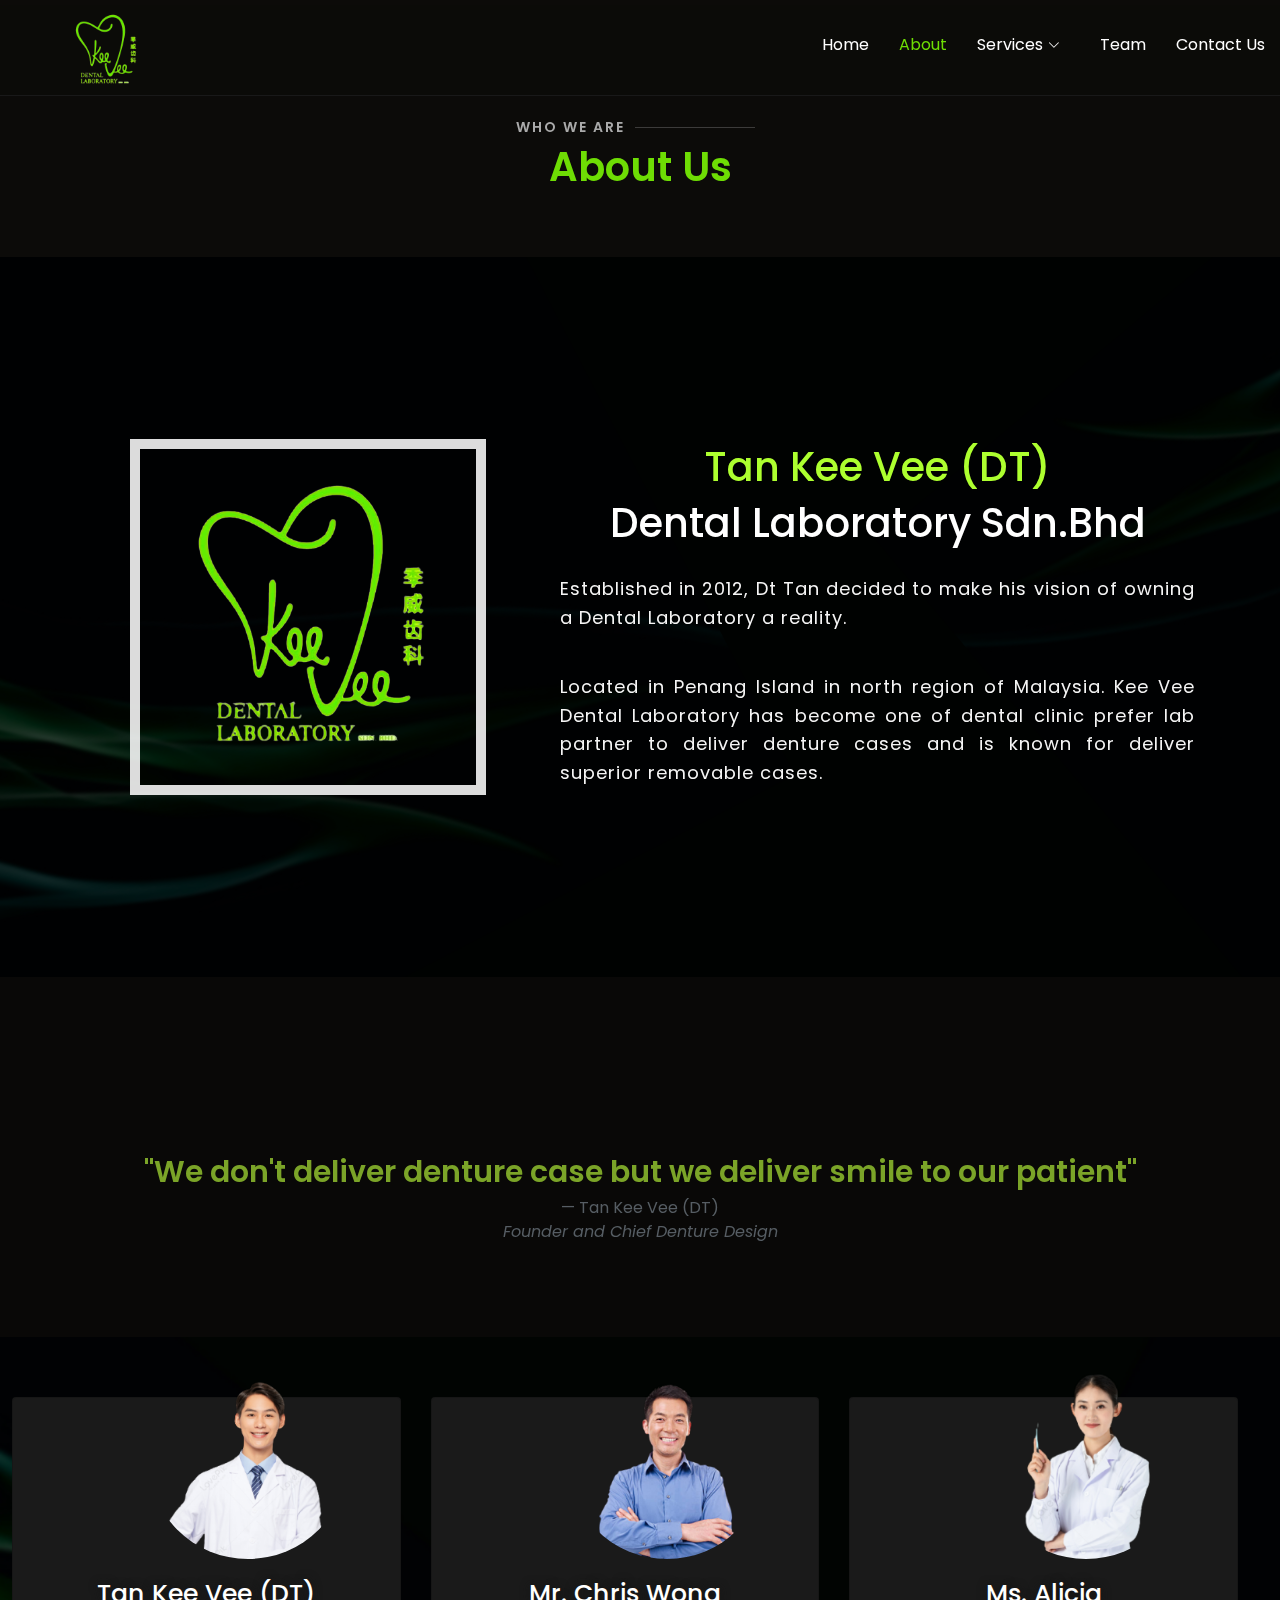
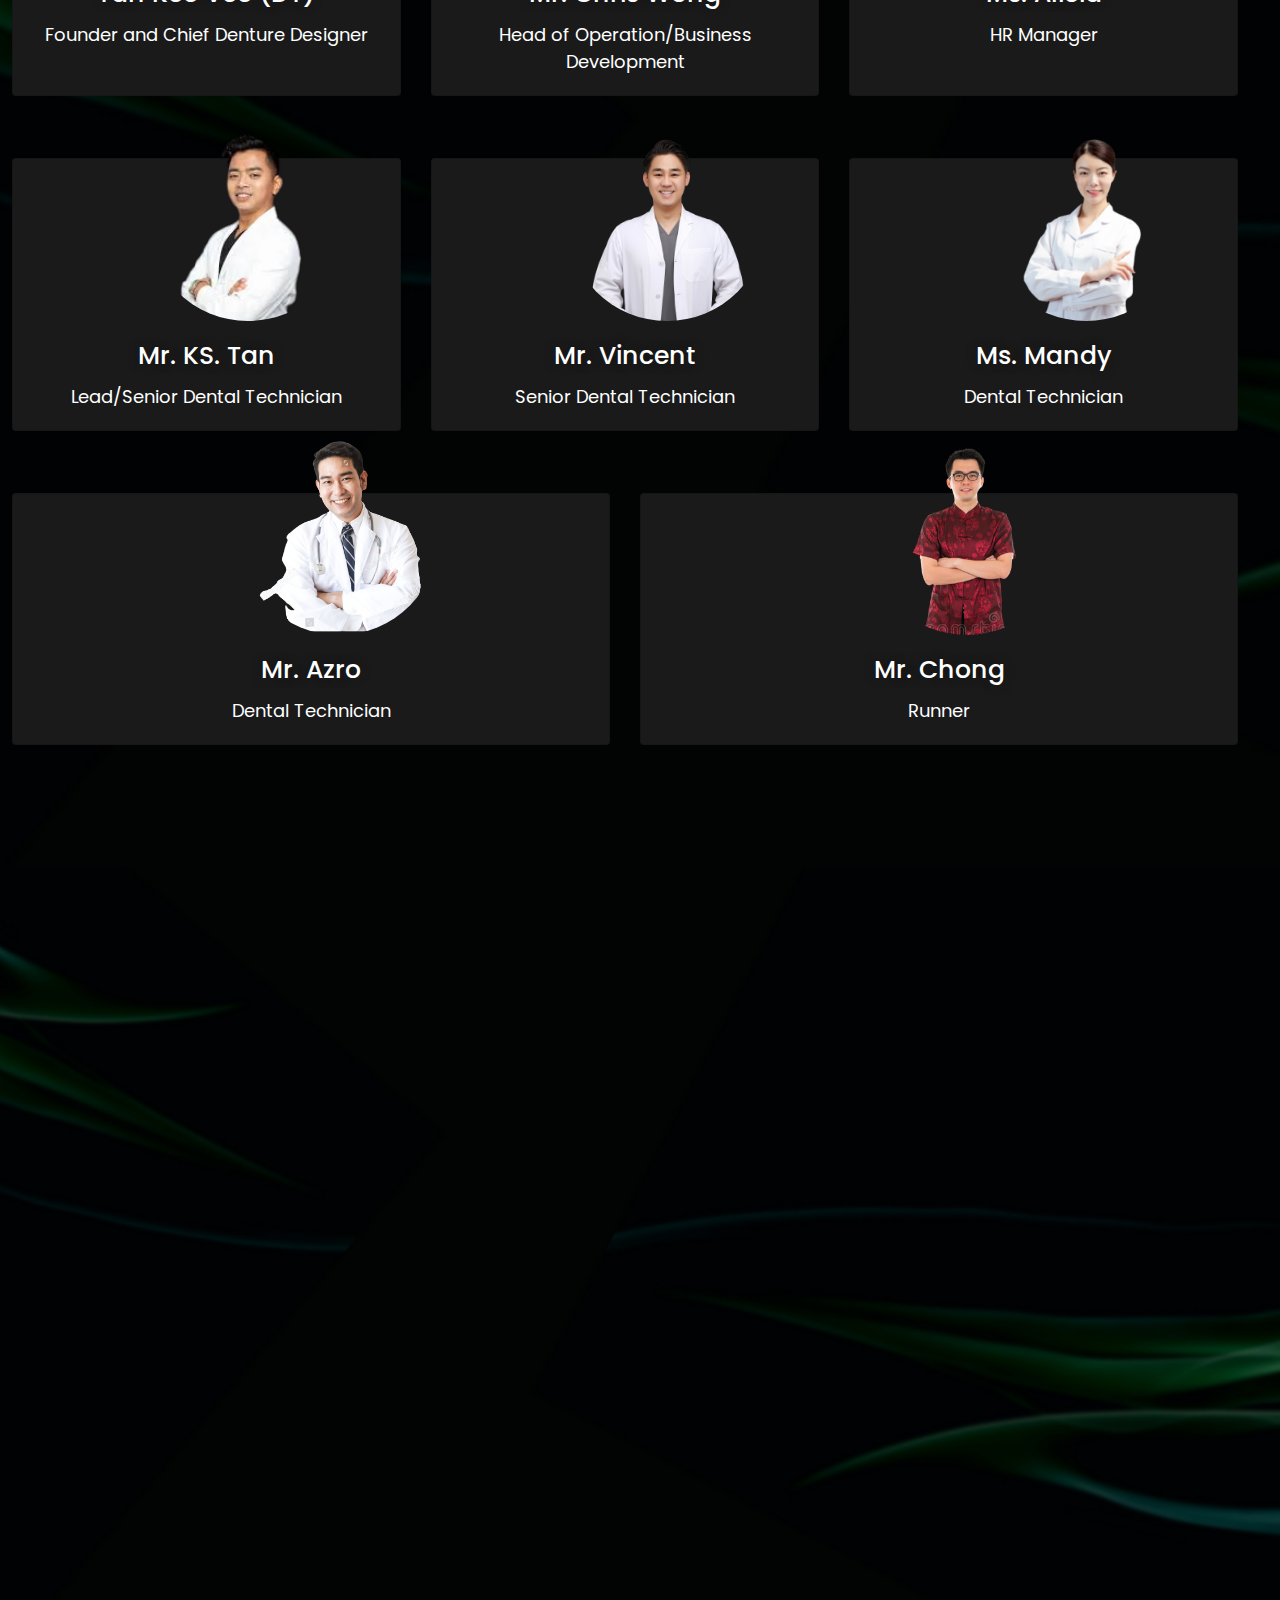
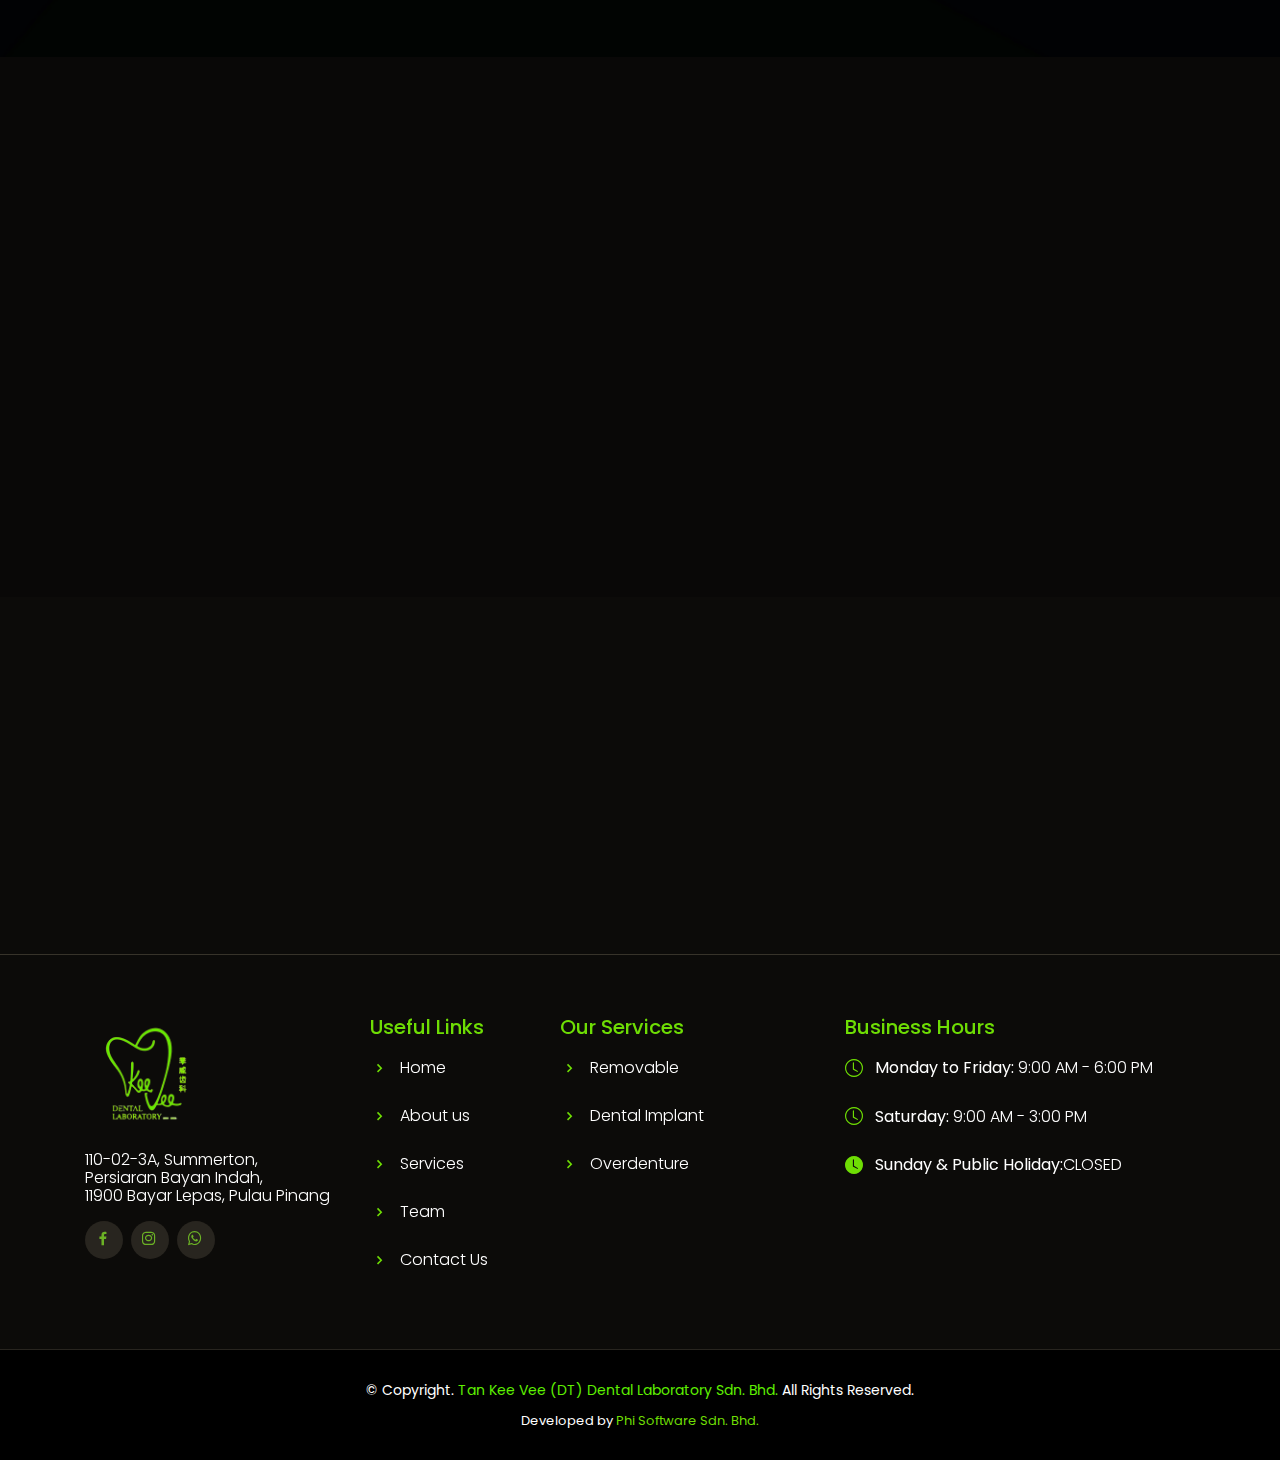
==== about.html @ f81d3f38 "update progress" ====
<!DOCTYPE html>
<html lang="en">

<head>
  <meta charset="utf-8">
  <meta content="width=device-width, initial-scale=1.0" name="viewport">

  <title>Kee Vee Dental Laboratory Sdn. Bhd</title>
  <meta content="" name="description">
  <meta content="" name="keywords">


  <!-- Favicons -->
  <link href="assets/img/logo_KV.png" rel="icon">

  <!-- Google Fonts -->
  <link href="https://fonts.googleapis.com/css2?family=Lato&family=Poppins:wght@300;400;500;700&display=swap" rel="stylesheet"> 
  <!-- Vendor CSS Files -->
  <link href="assets/vendor/animate.css/animate.min.css" rel="stylesheet">
  <link href="assets/vendor/aos/aos.css" rel="stylesheet">
  <link href="assets/vendor/bootstrap/css/bootstrap.min.css" rel="stylesheet">
  <link href="assets/vendor/bootstrap-icons/bootstrap-icons.css" rel="stylesheet">
  <link href="assets/vendor/boxicons/css/boxicons.min.css" rel="stylesheet">
  <link href="assets/vendor/glightbox/css/glightbox.min.css" rel="stylesheet">
  <link href="assets/vendor/swiper/swiper-bundle.min.css" rel="stylesheet">


  <link rel="stylesheet" href="https://cdn.jsdelivr.net/npm/bootstrap@4.6.2/dist/css/bootstrap.min.css">
  <script src="https://cdn.jsdelivr.net/npm/jquery@3.6.3/dist/jquery.slim.min.js"></script>
  <script src="https://cdn.jsdelivr.net/npm/popper.js@1.16.1/dist/umd/popper.min.js"></script>
  <script src="https://cdn.jsdelivr.net/npm/bootstrap@4.6.2/dist/js/bootstrap.bundle.min.js"></script>

    <!-- Template Main CSS File -->
    <link href="assets/css/style.css" rel="stylesheet">

</head>


<body>
<!-- ======= Header ======= -->
<header id="header" class="fixed-top d-flex align-items-cente">
    <div> 
      <a href="index.html" class="logo me-lg-0"><img src="assets/img/logo_KV.png" alt="" ></a>
    </div>

    <div class="container-fluid container-xl d-flex align-items-center justify-content-lg-between">

      <!-- <h1 class="logo me-auto me-lg-0"><a href="index.html">Kee Vee Dental Sdn Bhd</a></h1> -->
      <!-- Uncomment below if you prefer to use an image logo -->
      <!-- <a href="index.html" class="logo me-auto me-lg-0"><img src="assets/img/logo_KV.png" alt="" ></a> -->
      <a href="index.html" class="logo me-auto me-lg-0"></a>
      <nav id="navbar" class="navbar order-last order-lg-0">
        <ul>
          <li><a class="nav-link scrollto " href="index.html">Home</a></li>
          <li><a class="nav-link scrollto active" href="about.html">About</a></li>
          <li class="dropdown"><a href="service.html"><span>Services</span> <i class="bi bi-chevron-down"></i></a>
            <ul>
              <li class="dropdown"><a href="removable.html"><span>Removable</span> <i class="bi bi-chevron-right"></i></a>
                <ul>
                  <li><a href="removable.html">Acrylic Denture</a></li>
                  <li><a href="removable.html">Flexible Denture</a></li>
                  <li><a href="removable.html">Nightguard </a></li>
                  <li><a href="removable.html">Essix Retainer </a></li>
                  <li><a href="removable.html">Hawley Retainer </a></li>
                </ul>
              </li>
              <li><a href="overdenture.html">Overdenture</a></li> 
            </ul>
          <li><a class="nav-link scrollto" href="team.html">Team</a></li>
          <li><a class="nav-link scrollto" href="contact.html">Contact Us</a></li>
        </ul>
        <i class="bi bi-list mobile-nav-toggle"></i>
      </nav><!-- .navbar -->
    </div>
  </header><!-- End Header -->

<section id="team" class="inner-team">
  <div class="container-fluid" data-aos="fade-up">
      <div class="section-title">
        <h2>Who We Are</h2>
        <p>About Us</p>
      </div>
  </div>
</section>


<!-- <section id=title-page class="d-flex align-items-center">
  <div class="container" data-aos="fade-up">

    <div class="section-title1">
      <h2>Who We Are</h2>
      <p>About Us</p>
    </div>
  </div>
</section> -->


  <!-- ======= Hero Section  =======  -->
<section id="hero1" class="d-flex align-items-center">
  <div class="container position-relative text-center text-lg-start" data-aos="zoom-in" data-aos-delay="100">
    <div class="row">

      <div class="col-lg-7 order-1 order-lg-2" data-aos="zoom-in" data-aos-delay="100">
        <h1><span>Tan Kee Vee (DT) </span><br>
          Dental Laboratory Sdn.Bhd </h1>
        <br>
        <p>
          Established in 2012, Dt Tan decided to make his vision of owning a Dental Laboratory a reality.</p><br>
        <p>
          Located in Penang Island in north region of Malaysia. Kee Vee Dental Laboratory has become one of dental clinic prefer lab partner to deliver denture cases and is known for deliver superior removable cases. 
        </p>
      </div>
      <div class="col-lg-5 pt-4 pt-lg-0 order-2 order-lg-1 content">
        <div class="about-img1">
          <img src="assets/img/logo_KV.png" alt="">
        </div>
      </div>
    </div>
  </div>
</section><!-- End Hero -->

<section id="quotes" class="quotes">
  <div class="container">
    <blockquote class="blockquote text-center text-success">
      <p>"We don't deliver denture case but
        we deliver smile to our patient"</p>
      <footer class="blockquote-footer">Tan Kee Vee (DT) <br> <cite title="The Greek Way">Founder and Chief Denture Design</cite></footer>
    </blockquote>
</div>
</section>

<section id="team-n" class="team-n">
  <div class="container-fluid"> 
  <div class="row">
    <div class="card-deck">
      <div class="card">
        <img class="card-img-top" src="assets/img/d1.png">
        <div class="card-body">
          <h5 class="card-title">Tan Kee Vee (DT) </h5>
          <p class="card-text">
            Founder and Chief Denture Designer
          </p>
          <!-- <p class="card-text"><small class="text-muted">Last updated 3 mins ago</small></p> -->
        </div>
      </div>
      <div class="card">
        <img class="card-img-top" src="assets/img/b1.png">
        <div class="card-body">
          <h5 class="card-title">Mr. Chris Wong</h5>
          <p class="card-text">Head of Operation/Business Development</p>
          <!-- <p class="card-text"><small class="text-muted">Last updated 3 mins ago</small></p> -->
        </div>
      </div>
      <div class="card">
        <img class="card-img-top" src="assets/img/d2.png">
        <div class="card-body">
          <h5 class="card-title">Ms. Alicia </h5>
          <p class="card-text">HR Manager</p>
          <!-- <p class="card-text"><small class="text-muted">Last updated 3 mins ago</small></p> -->
        </div>
      </div>
      
    </div>
  </div>

  <div class="row">
    <div class="card-deck">
      <div class="card">
        <img class="card-img-top" src="assets/img/d4.png">
        <div class="card-body">
          <h5 class="card-title">Mr. KS. Tan  </h5>
          <p class="card-text">
            Lead/Senior Dental Technician
          </p>
          <!-- <p class="card-text"><small class="text-muted">Last updated 3 mins ago</small></p> -->
        </div>
      </div>
      <div class="card">
        <img class="card-img-top" src="assets/img/d5.png">
        <div class="card-body">
          <h5 class="card-title">Mr. Vincent</h5>
          <p class="card-text">Senior Dental Technician </p>
          <!-- <p class="card-text"><small class="text-muted">Last updated 3 mins ago</small></p> -->
        </div>
      </div>
      <div class="card">
        <img class="card-img-top" src="assets/img/d3.png">
        <div class="card-body">
          <h5 class="card-title">Ms. Mandy </h5>
          <p class="card-text">Dental Technician</p>
          <!-- <p class="card-text"><small class="text-muted">Last updated 3 mins ago</small></p> -->
        </div>
      </div>
      
    </div>
  </div>

  <div class="row">
    <div class="card-deck">
      <div class="card">
        <img class="card-img-top1" src="assets/img/d6.png">
        <div class="card-body">
          <h5 class="card-title">Mr. Azro </h5>
          <p class="card-text">
            Dental Technician
          </p>
          <!-- <p class="card-text"><small class="text-muted">Last updated 3 mins ago</small></p> -->
        </div>
      </div>
      <div class="card">
        <img class="card-img-top1" src="assets/img/r1.png">
        <div class="card-body">
          <h5 class="card-title">Mr. Chong</h5>
          <p class="card-text">Runner </p>
          <!-- <p class="card-text"><small class="text-muted">Last updated 3 mins ago</small></p> -->
        </div>
      </div>
    </div>
  </div>

  </div>
  </section>

  <!-- ======= Gallery Section ======= -->
 <section id="gallery" class="gallery">

  <div class="container" data-aos="fade-up">
    <div class="section-title-gallery">
      <p>Photos of our products</p>
    </div>
  </div>

  <div class="container-fluid" data-aos="fade-up" data-aos-delay="100">
    <div class="row g-0">

      <div class="col-lg-3 col-md-4">
        <div class="gallery-item">
          <a href="assets/img/wetransfer_removable_2023-03-01_0400/Removable/Acrylic Denture/IMG_3625.JPG" class="gallery-lightbox" data-gall="gallery-item">
            <img src="assets/img/wetransfer_removable_2023-03-01_0400/Removable/Acrylic Denture/IMG_3625.JPG" alt="" class="img-fluid">
          </a>
        </div>
      </div>

      <div class="col-lg-3 col-md-4">
        <div class="gallery-item">
          <a href="assets/img/wetransfer_removable_2023-03-01_0400/Removable/Essix Retainer/IMG_3618.JPG" class="gallery-lightbox" data-gall="gallery-item">
            <img src="assets/img/wetransfer_removable_2023-03-01_0400/Removable/Essix Retainer/IMG_3618.JPG" alt="" class="img-fluid">
          </a>
        </div>
      </div>

      <div class="col-lg-3 col-md-4">
        <div class="gallery-item">
          <a href="assets/img/wetransfer_removable_2023-03-01_0400/Removable/Flexi Denture/IMG_3617.JPG" class="gallery-lightbox" data-gall="gallery-item">
            <img src="assets/img/wetransfer_removable_2023-03-01_0400/Removable/Flexi Denture/IMG_3617.JPG" alt="" class="img-fluid">
          </a>
        </div>
      </div>

      <div class="col-lg-3 col-md-4">
        <div class="gallery-item">
          <a href="assets/img/wetransfer_removable_2023-03-01_0400/Removable/Hawley Retainer/IMG_3615.JPG" class="gallery-lightbox" data-gall="gallery-item">
            <img src="assets/img/wetransfer_removable_2023-03-01_0400/Removable/Hawley Retainer/IMG_3615.JPG" alt="" class="img-fluid">
          </a>
        </div>
      </div>
    </div>

    <br>
    <div class="row g-0">

      <div class="col-lg-3 col-md-4">
        <div class="gallery-item">
          <a href="assets/img/wetransfer_removable_2023-03-01_0400/Removable/Hawley Retainer/IMG_3616.JPG" class=" gallery-lightbox" data-gall="gallery-item">
            <img src="assets/img/wetransfer_removable_2023-03-01_0400/Removable/Hawley Retainer/IMG_3616.JPG" alt="" class="img-fluid">
          </a>
        </div>
      </div>

      <div class="col-lg-3 col-md-4">
        <div class="gallery-item">
          <a href="assets/img/wetransfer_removable_2023-03-01_0400/Removable/Hawley Retainer/IMG_3620.JPG" class="gallery-lightbox" data-gall="gallery-item">
            <img src="assets/img/wetransfer_removable_2023-03-01_0400/Removable/Hawley Retainer/IMG_3620.JPG" alt="" class="img-fluid">
          </a>
        </div>
      </div>

      <div class="col-lg-3 col-md-4">
        <div class="gallery-item">
          <a href="assets/img/wetransfer_removable_2023-03-01_0400/Removable/Hawley Retainer/IMG_3671.JPG"  class="gallery-lightbox" data-gall="gallery-item">
            <img src="assets/img/wetransfer_removable_2023-03-01_0400/Removable/Hawley Retainer/IMG_3671.JPG" alt="" class="img-fluid">
          </a>
        </div>
      </div>

      <div class="col-lg-3 col-md-4">
        <div class="gallery-item">
          <a href="assets/img/wetransfer_removable_2023-03-01_0400/Removable/Night Guard/IMG_7254.JPG" class="gallery-lightbox" data-gall="gallery-item">
            <img src="assets/img/wetransfer_removable_2023-03-01_0400/Removable/Night Guard/IMG_7254.JPG" alt="" class="img-fluid">
          </a>
        </div>
      </div>

    </div>

  </div>
</section>


<section id="abt-facebook" class="abt-facebook">
  <div class="container" data-aos="fade-up">
    <div class="row">
      <div class="col-sm-7">
        <h2> Our Facebook Page</h2>
      </div>
      <div class="col-sm-5">
        <div class="fb-page" data-href="https://web.facebook.com/keeveedentallabpremium/?_rdc=1&amp;_rdr" data-tabs="timeline" data-width="" data-height="" data-small-header="false" data-adapt-container-width="true" data-hide-cover="false" data-show-facepile="true"><blockquote cite="https://web.facebook.com/keeveedentallabpremium/?_rdc=1&amp;_rdr" class="fb-xfbml-parse-ignore"><a href="https://web.facebook.com/keeveedentallabpremium/?_rdc=1&amp;_rdr">Kee Vee Dental Laboratory Sdn.Bhd-Premium</a></blockquote></div>
      </div>
    </div>
</section>

 


<div data-aos="fade-up">
  <iframe style="border:0; width: 100%; height: 350px;" src="https://www.google.com/maps/embed?pb=!1m18!1m12!1m3!1d3972.5062870769893!2d100.30685061476497!3d5.33939769612685!2m3!1f0!2f0!3f0!3m2!1i1024!2i768!4f13.1!3m3!1m2!1s0x304ac178b0024d85%3A0x6d9b237ad61c3eb1!2sKee%20Vee%20Dental%20Laboratory%20Sdn%20Bhd!5e0!3m2!1sen!2smy!4v1677567530964!5m2!1sen!2smy"  frameborder="0" allowfullscreen></iframe>
</div>

<!-- ======= Footer ======= -->
<footer id="footer">
  <div class="footer-top">
    <div class="container">
      <div class="row">

        <div class="col-lg-3 col-md-6">
          <div class="footer-info">
            <img src="assets/img/logo_KV.png" alt="" style="width: 120px; height: 120px; margin-bottom:1rem; ">
            <p>110-02-3A, Summerton, <br>
              Persiaran Bayan Indah, <br>
              11900 Bayar Lepas, Pulau Pinang
            </p>
          </p>
            <div class="social-links mt-3">
              <a href="https://www.facebook.com/keeveedentallabpremium/" class="facebook"><i class="bx bxl-facebook"></i></a>
              <a href="https://instagram.com/keeveedentallab?igshid=NzAzN2Q1NTE=" class="instagram"><i class="bx bxl-instagram"></i></a>
              <a href="https://wa.me/60128586677?text=Hello!%20This%20is%20Kee%20Vee%20Dental%20Laboratory%20Sdn.%20Bhd." class="whatsapp"><i class="bx bxl-whatsapp"></i></a>
            </div>
          </div>
        </div>

        <div class="col-lg-2 col-md-6 footer-links">
          <h4>Useful Links</h4>
          <ul>
            <li><i class="bx bx-chevron-right"></i> <a href="index.html">Home</a></li>
            <li><i class="bx bx-chevron-right"></i> <a href="about.html">About us</a></li>
            <li><i class="bx bx-chevron-right"></i> <a href="service.html">Services</a></li>
            <li><i class="bx bx-chevron-right"></i> <a href="team.html">Team</a></li>
            <li><i class="bx bx-chevron-right"></i> <a href="contact.html">Contact Us</a></li>
      </ul>
        </div>

        <div class="col-lg-3 col-md-6 footer-links">
          <h4>Our Services</h4>
          <ul>
            <li><i class="bx bx-chevron-right"></i> <a href="#">Removable</a></li>
            <li><i class="bx bx-chevron-right"></i> <a href="dental_implant.html">Dental Implant</a></li>
            <li><i class="bx bx-chevron-right"></i> <a href="overdenture.html">Overdenture</a></li>
          </ul>
        </div>

        <div class="col-lg-4 col-md-6 footer-links">
          <h4>Business Hours</h4>
          <ul>
            <li>
              <i class="bi bi-clock"></i>
              <a><strong>Monday to Friday:</strong> 9:00 AM - 6:00 PM</a>
            </li>
            <li>
              <i class="bi bi-clock"></i>
              <a><strong>Saturday:</strong> 9:00 AM - 3:00 PM</a>
            </li>
            <li>
              <i class="bi bi-clock-fill"></i>
              <a><strong>Sunday &amp; Public Holiday:</strong>CLOSED</a>
            </li>
          </ul>
                  </div>

      </div>
    </div>
  </div>

  <div class="container">
    <div class="copyright">
      &copy; Copyright. <span class="primary-color">Tan Kee Vee (DT) Dental Laboratory Sdn. Bhd.</span> All Rights Reserved.
    </div>
    <div class="credits">
      Developed by <a href="https://phisoft.my/">Phi Software Sdn. Bhd.</a>
    </div>
  </div>
</footer>
<!-- End Footer -->

  <div id="preloader"></div>
  <a href="#" class="back-to-top d-flex align-items-center justify-content-center"><i class="bi bi-arrow-up-short"></i></a>






  <script async defer crossorigin="anonymous" src="https://connect.facebook.net/en_GB/sdk.js#xfbml=1&version=v16.0" nonce="qhIpkTTN"></script>
  <!-- Vendor JS Files -->
  <script src="assets/vendor/aos/aos.js"></script>
  <script src="assets/vendor/bootstrap/js/bootstrap.bundle.min.js"></script>
  <script src="assets/vendor/glightbox/js/glightbox.min.js"></script>
  <script src="assets/vendor/isotope-layout/isotope.pkgd.min.js"></script>
  <script src="assets/vendor/swiper/swiper-bundle.min.js"></script>
  <script src="assets/vendor/php-email-form/validate.js"></script>


  <!-- Template Main JS File -->
  <script src="assets/js/main.js"></script>

</body>

</html>
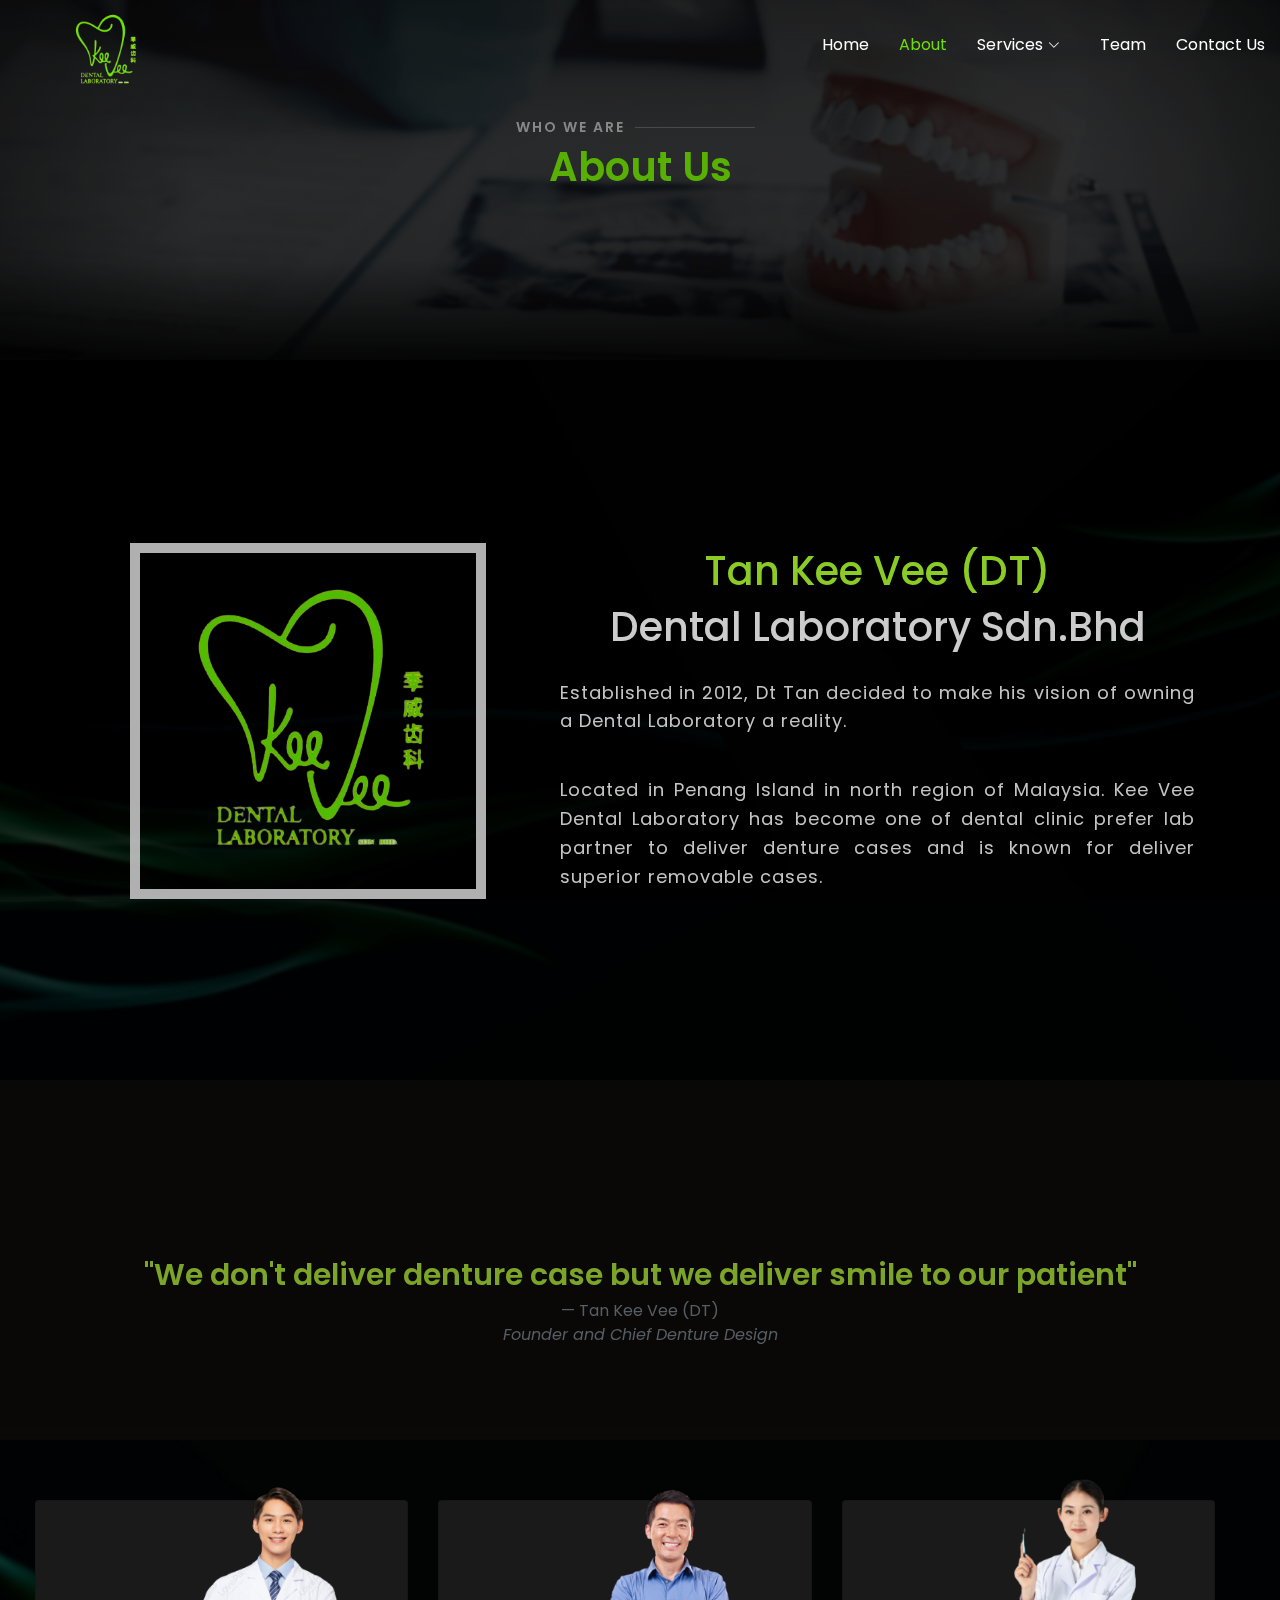
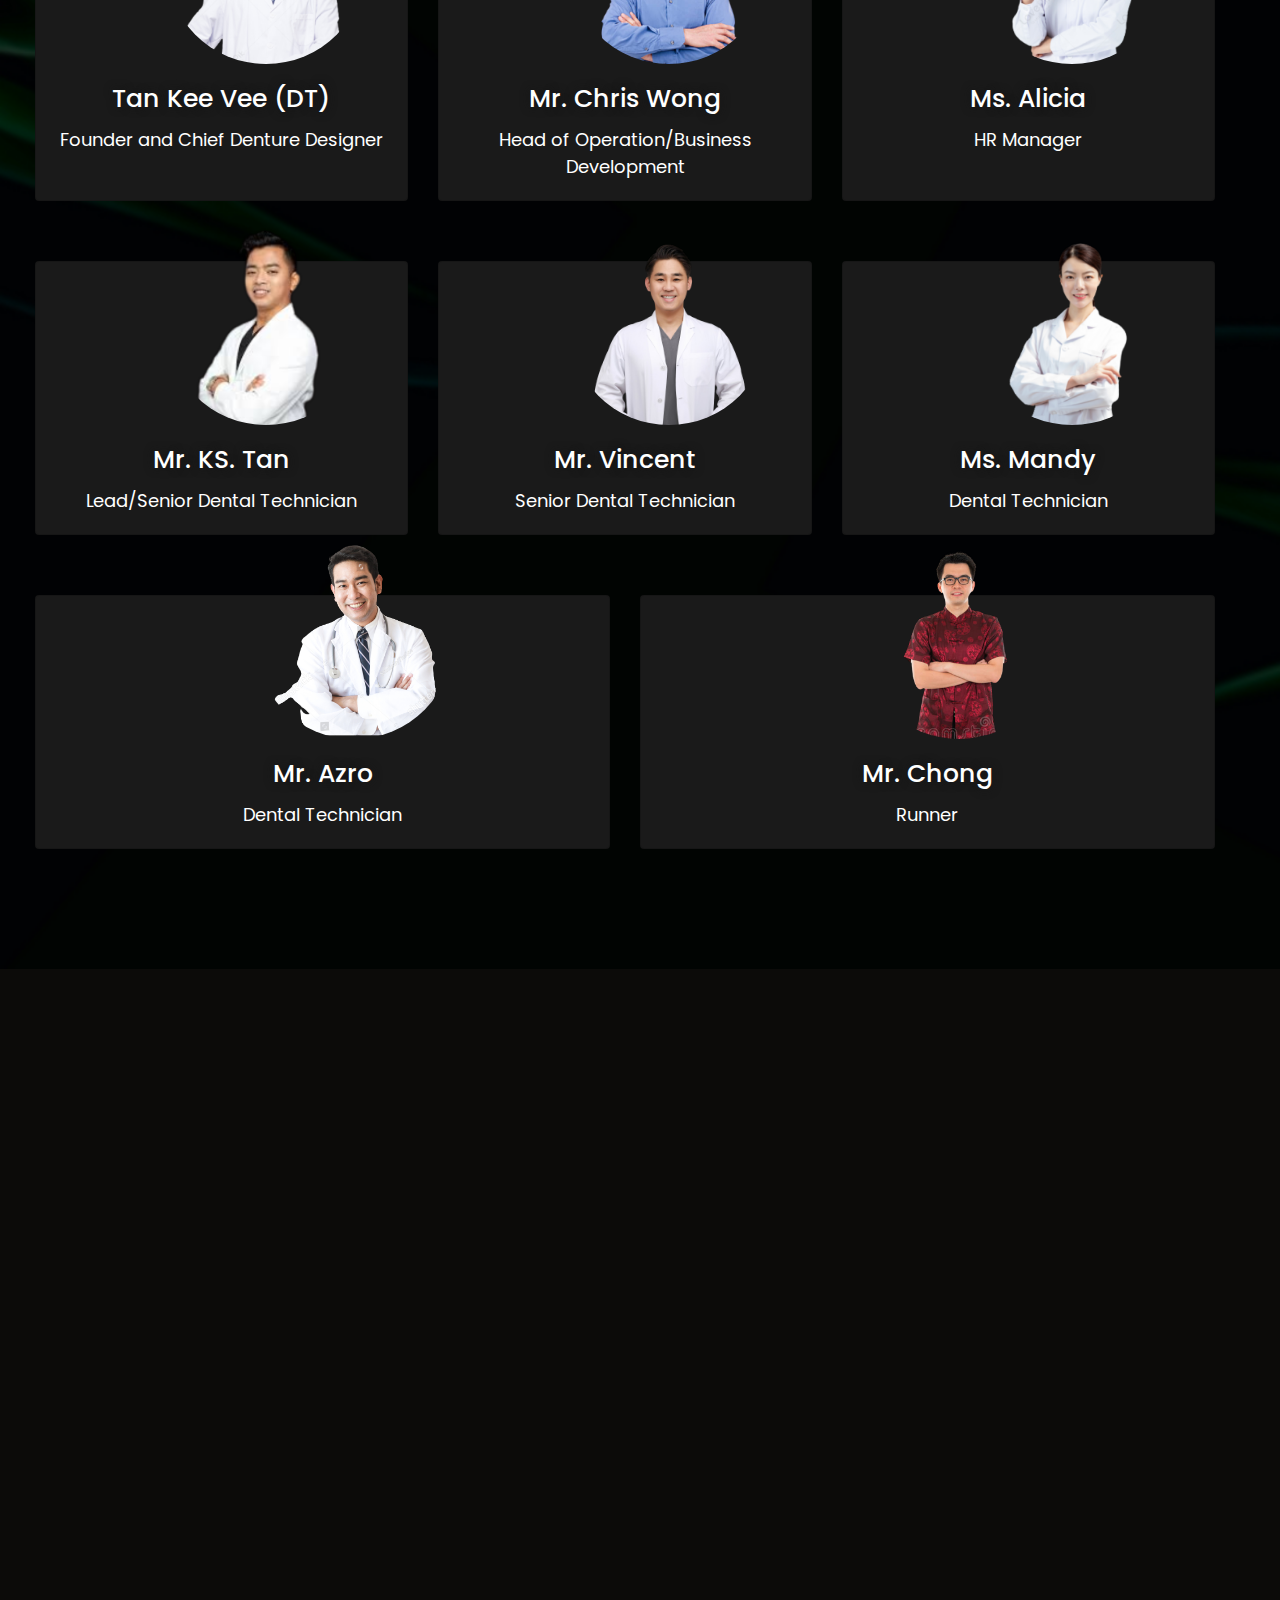
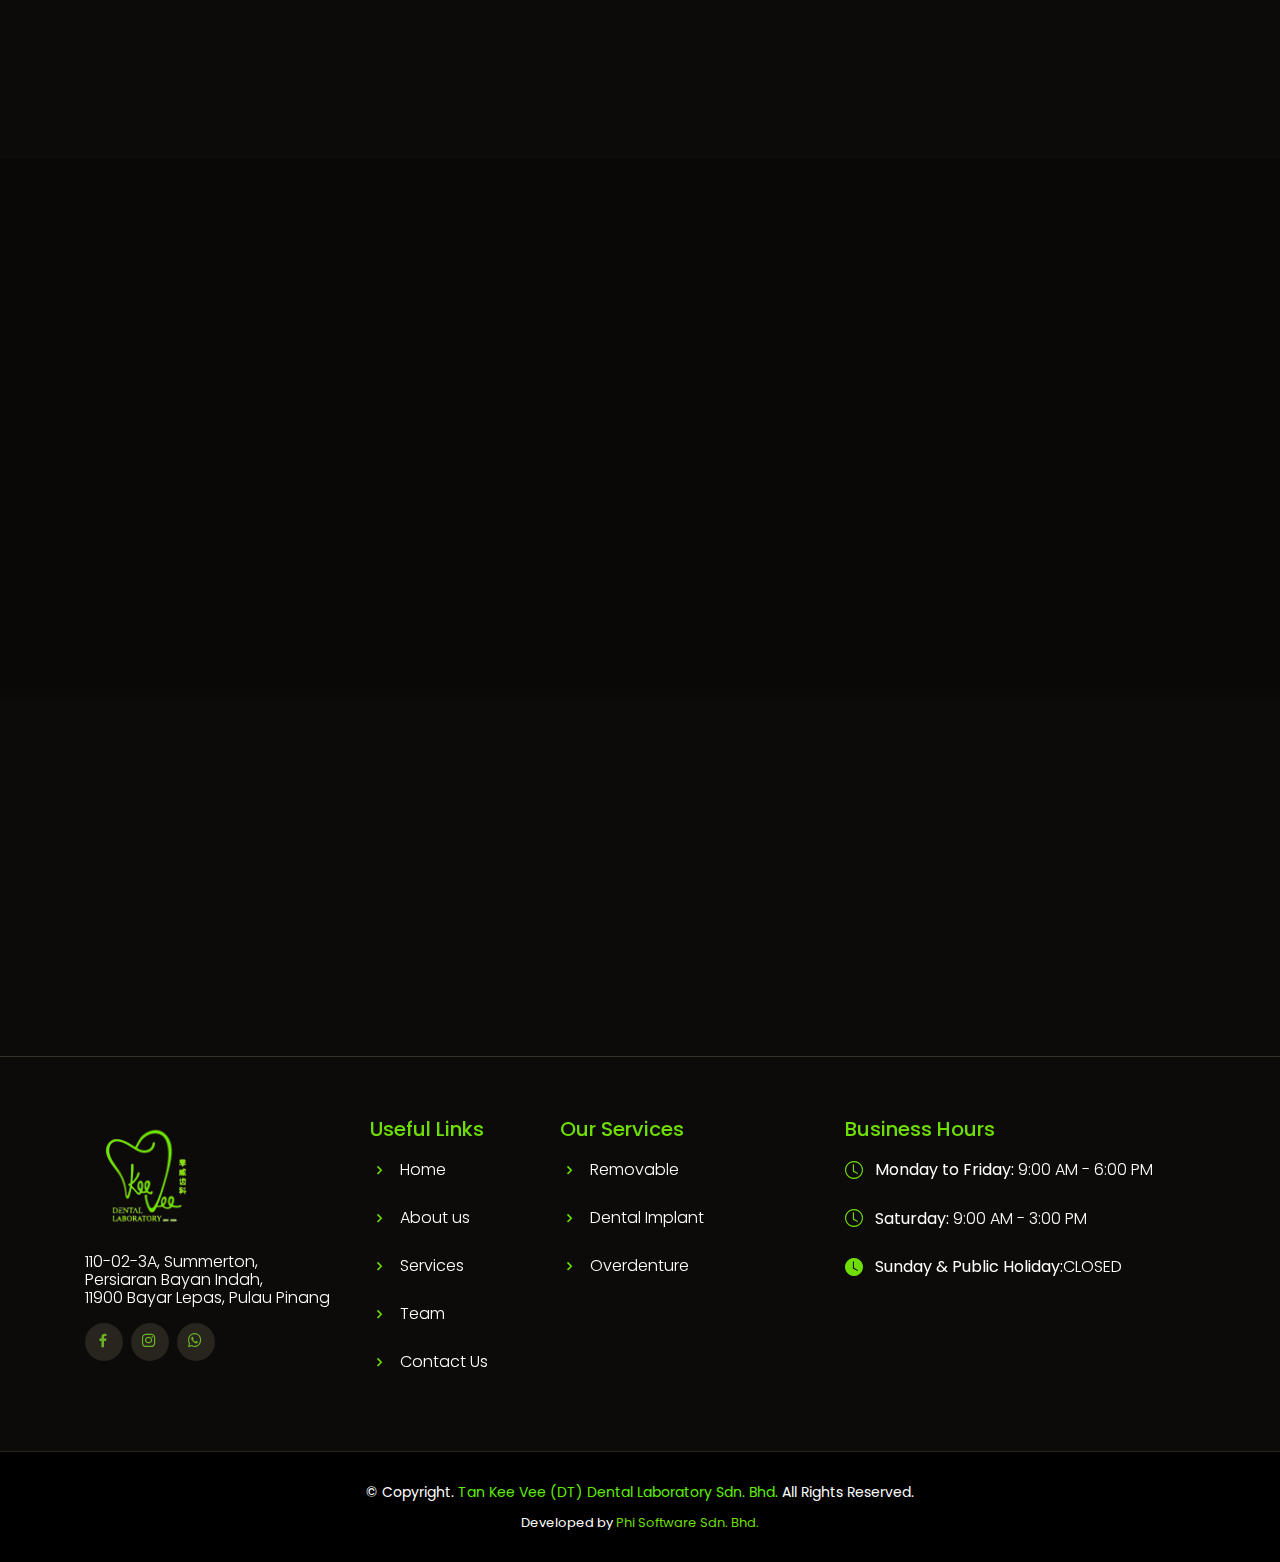
==== commit f5323143: "update mobile-view-pages" ====
--- a/about.html
+++ b/about.html
@@ -74,7 +74,7 @@
     </div>
   </header><!-- End Header -->
 
-<section id="team" class="inner-team">
+<section id="team" class="team">
   <div class="container-fluid" data-aos="fade-up">
       <div class="section-title">
         <h2>Who We Are</h2>
@@ -130,7 +130,7 @@
 </section>
 
 <section id="team-n" class="team-n">
-  <div class="container-fluid"> 
+  <div class="container-fluid cf"> 
   <div class="row">
     <div class="card-deck">
       <div class="card">
--- a/assets/css/style.css
+++ b/assets/css/style.css
@@ -99,12 +99,130 @@
 }
 
 
+/* ==================================
+          BACKGROUND-IMG
+=================================== */
+
 .team {
-  background: linear-gradient(rgba(0, 0, 0, 0.5), rgba(0, 0, 0, 0.5)), url("../img/green1-bg.png") no-repeat top center;
+  background-image: linear-gradient(to top, rgba(0, 0, 0, 0.7), transparent), 
+  linear-gradient(to bottom, rgba(0, 0, 0, 0.7), transparent),
+  url("../img/background.png");
+  background-position: center center;
   background-size: cover;
   height: 40vh;
-
-}
+  position: relative;
+}
+
+.team::after {
+  content: "";
+  position: absolute;
+  bottom: 0;
+  left: 0;
+  right: 0;
+  height: 100px; 
+  background: linear-gradient(to bottom, rgba(0, 0, 0, 0) 0%, rgba(0, 0, 0, 0.8) 100%);
+}
+
+.bg{
+  background-image: linear-gradient(to top, rgba(0, 0, 0, 0.7), transparent), 
+  linear-gradient(to bottom, rgba(0, 0, 0, 0.7), transparent),
+  url("../img/bg-team.png");
+  background-position: center center;
+  background-size: cover;
+  height: 40vh;
+  position: relative;
+}
+
+.bg::after {
+  content: "";
+  position: absolute;
+  bottom: 0;
+  left: 0;
+  right: 0;
+  height: 100px; 
+  background: linear-gradient(to bottom, rgba(0, 0, 0, 0) 0%, rgba(0, 0, 0, 0.8) 100%);
+}
+
+.service-{
+  background-image: linear-gradient(to top, rgba(0, 0, 0, 0.7), transparent), 
+  linear-gradient(to bottom, rgba(0, 0, 0, 0.5), transparent),
+  url("../img/service-bg.png");
+  background-position: center center;
+  background-size: cover;
+  height: 40vh;
+  position: relative;
+}
+
+.service-::after {
+  content: "";
+  position: absolute;
+  bottom: 0;
+  left: 0;
+  right: 0;
+  height: 100px; 
+  background: linear-gradient(to bottom, rgba(0, 0, 0, 0) 0%, rgba(0, 0, 0, 0.8) 100%);
+}
+
+.remove{
+  background-image: linear-gradient(to top, rgba(0, 0, 0, 0.7), transparent), 
+  linear-gradient(to bottom, rgba(0, 0, 0, 0.7), transparent),
+  url("../img/removable-bg.png");
+  background-position: center center;
+  background-size: cover;
+  height: 40vh;
+  position: relative;
+}
+
+.remove::after {
+  content: "";
+  position: absolute;
+  bottom: 0;
+  left: 0;
+  right: 0;
+  height: 100px; 
+  background: linear-gradient(to bottom, rgba(0, 0, 0, 0) 0%, rgba(0, 0, 0, 0.8) 100%);
+}
+
+.page{
+  background-image: linear-gradient(to top, rgba(0, 0, 0, 0.7), transparent), 
+  linear-gradient(to bottom, rgba(0, 0, 0, 0.7), transparent),
+  url("../img/od-bg2.png");
+  background-position: center center;
+  background-size: cover;
+  height: 40vh;
+  position: relative;
+}
+
+.page::after {
+  content: "";
+  position: absolute;
+  bottom: 0;
+  left: 0;
+  right: 0;
+  height: 100px; 
+  background: linear-gradient(to bottom, rgba(0, 0, 0, 0) 0%, rgba(0, 0, 0, 0.8) 100%);
+}
+
+.contact-sec{
+  background-image: linear-gradient(to top, rgba(0, 0, 0, 0.7), transparent), 
+  linear-gradient(to bottom, rgba(0, 0, 0, 0.7), transparent),
+  url("../img/contact-us.jpg");
+  background-position: center center;
+  background-size: cover;
+  height: 40vh;
+  position: relative;
+}
+
+.contact-sec::after {
+  content: "";
+  position: absolute;
+  bottom: 0;
+  left: 0;
+  right: 0;
+  height: 100px; 
+  background: linear-gradient(to bottom, rgba(0, 0, 0, 0) 0%, rgba(0, 0, 0, 0.8) 100%);
+}
+
 
 
 
@@ -207,8 +325,8 @@
 background: rgba(12, 11, 9, 0.6);
 --------------------------------------------------------------*/
 #header {
-  background: rgba(12, 11, 9, 0.6);
-  border-bottom: 1px solid rgba(36, 36, 36, 0.6);
+  /* background: rgba(12, 11, 9, 0.6); */
+  /* border-bottom: 1px solid rgba(36, 36, 36, 0.6); */
   transition: all 0.5s;
   z-index: 997;
   top: 5px;
@@ -451,7 +569,7 @@
 }
 
 .carousel-img {
-  background: url("../img/green-bg.png");
+  background: url("../img/background/green-bg.png");
   background-size: cover;
   position: relative;
   padding: 0;
@@ -471,7 +589,7 @@
 }
 
 .carousel-img2 {
-  background: url("../img/gif-bg.gif");
+  background: url("../img/background/gif-bg.gif");
   background-size: cover;
   position: relative;
   padding: 0;
@@ -625,7 +743,7 @@
 * Mobile Navigation 
 */
 .mobile-nav-toggle {
-  color: #fff;
+  color: yellowgreen;
   font-size: 28px;
   cursor: pointer;
   display: none;
@@ -670,7 +788,8 @@
   left: 15px;
   padding: 10px 0;
   border-radius: 6px;
-  background-color: #fff;
+  color: black;
+  background-color: #ffffff;
   overflow-y: auto;
   transition: 0.3s;
 }
@@ -685,7 +804,7 @@
 .navbar-mobile a:hover,
 .navbar-mobile .active,
 .navbar-mobile li:hover>a {
-  color: 5eef01;
+  color: yellowgreen;
 }
 
 .navbar-mobile .getstarted,
@@ -699,9 +818,10 @@
   margin: 10px 20px;
   padding: 10px 0;
   z-index: 99;
-  opacity: 1;
-  visibility: visible;
+  opacity: 5;
+  /* visibility: visible; */
   background: #fff;
+  color: black;
   box-shadow: 0px 0px 30px rgba(127, 137, 161, 0.25);
 }
 
@@ -720,8 +840,13 @@
 .navbar-mobile .dropdown ul a:hover,
 .navbar-mobile .dropdown ul .active:hover,
 .navbar-mobile .dropdown ul li:hover>a {
-  color: 5eef01;
-}
+  color: yellowgreen;
+}
+
+.navbar-mobile .dropdown:hover ul {
+  display: block;
+}
+
 
 .navbar-mobile .dropdown>.dropdown-active {
   display: block;
@@ -733,7 +858,7 @@
 #hero {
   width: 100%;
   height: 100vh;
-  background: url("../img/green-bg.png") top center;
+  background: url("../img/background/green-bg.png") top center;
   background-size: cover;
   position: relative;
   padding: 0;
@@ -797,7 +922,7 @@
 #hero1 {
   width: 100%;
   height: 80vh;
-  background: url("../img/green-bg.png") top center;
+  background: url("../img/background/green-bg.png") top center;
   background-size: cover;
   position: relative;
   padding: 0;
@@ -842,8 +967,9 @@
   }
 
   #hero1 .content .about-img1{
-    padding-left: 50px;
-    padding-right: 30px;
+    /* padding-left: 50px;
+    padding-right: 30px; */
+    margin-left: 16%;
     width:300px;
     height: auto;
   }
@@ -1024,7 +1150,13 @@
   /* padding-bottom: 40px; */
   margin-top: 5%;
   text-align: center;
-  
+}
+  /* adjust padding for small screens */
+@media screen and (max-width: 768px) {
+  .section-title {
+    margin-top: 20%;
+    text-align: center;
+  }
 }
 
 .section-title h2 {
@@ -1158,7 +1290,7 @@
 }
 
 .quotes{
-  background: url("../img/gif-bg.gif");
+  background: url("../img/background/gif-bg.gif");
   background-size: cover;
   position: relative;
   border: 2px;
@@ -1192,6 +1324,17 @@
   font-weight: 600;
 }
 
+@media (max-width: 767px) {
+  .quotes p {
+    font-size: 20px;
+    margin-top: 5%;
+  }
+
+  .blockquote-footer {
+    font-size: 12px;
+    
+  }
+}
 
 
 
@@ -1253,7 +1396,7 @@
 # About
 --------------------------------------------------------------*/
 .about {
-  background: url("../img/green-bg.png");
+  background: url("../img/background/green-bg.png");
   background-size: cover;
   position: relative;
   padding: 80px 0;
@@ -1594,9 +1737,10 @@
 
 #s1 {
   max-height: fit-content;
-  background: url("../img/try.png") top center;
+  background: url("../img/background/green-bg.png") top center;
   background-size: cover;
   position: relative;
+  height: 80vh;
 }
 
 #s1 h1 {
@@ -1611,7 +1755,7 @@
 
 #s1 h4 {
   margin: 0;
-  font-size: 16px;
+  font-size: 18px;
   line-height: 1.6;
   color: #fff;
   font-family: "Poppins", sans-serif;
@@ -1647,7 +1791,7 @@
 
 #s2 {
   max-height: fit-content;
-  background: url("../img/try.png") top center;
+  background: url("../img/background/green1-bg.png") top center;
   background-size: cover;
   position: relative;
 }
@@ -1664,7 +1808,7 @@
 
 #s2 h4 {
   margin: 0;
-  font-size: 16px;
+  font-size: 18px;
   line-height: 1.6;
   color: #fff;
   font-family: "Poppins", sans-serif;
@@ -1699,7 +1843,7 @@
 
 
 .removable{
-  background: url("../img/green-bg.png");
+  background: url("../img/background/green-bg.png");
   background-size: cover;
   position: relative;
   border: 2px;
@@ -1749,8 +1893,30 @@
   padding-right: 10px;
 }
 
+/* adjust padding for small screens */
+@media screen and (max-width: 768px) {
+  .removable .cont {
+    padding-top: 30px;
+    padding-bottom: 30px;
+  }
+}
+
+/* adjust font size and line height for small screens */
+@media screen and (max-width: 576px) {
+  .removable h2 {
+    font-size: 28px;
+    line-height: 1.2;
+  }
+  
+  .removable p {
+    font-size: 16px;
+    line-height: 1.5;
+  }
+}
+
+
 .removable #demo{
-  max-width: 70%; /* set maximum width */
+       max-width: 70%; /* set maximum width */
       max-height: fit-content;
       margin: 0 auto;
 }
@@ -1760,8 +1926,38 @@
   object-fit: cover;
 }
 
+@media (max-width: 767px) {
+  .removable #demo {
+    max-width: 100%; /* set full width for small screens */
+    max-height: 40%; /* remove height restriction */
+  }
+  
+  .removable .carousel-inner img {
+    width: 50%;
+    height: auto; /* allow images to scale with width */
+    object-fit: contain; /* change object-fit to contain */
+  }
+}
+
+  @media (max-width: 1024px) {
+
+    .removable #demo {
+      max-width: 100%; /* set full width for small screens */
+      max-height: 40%; /* remove height restriction */
+    }
+    
+    .removable .carousel-inner img {
+      width: 50%;
+      height: auto; /* allow images to scale with width */
+      object-fit: contain; /* change object-fit to contain */
+    }
+
+  }
+  
+
+
 .removable2{
-  background: url("../img/green1-bg.png");
+  background: url("../img/background/green1-bg.png");
   background-size: cover;
   position: relative;
   border: 2px;
@@ -1810,6 +2006,28 @@
   padding-right: 10px;
 }
 
+/* adjust padding for small screens */
+@media screen and (max-width: 768px) {
+  .removable2 .cont {
+    padding-top: 30px;
+    padding-bottom: 30px;
+  }
+}
+
+/* adjust font size and line height for small screens */
+@media screen and (max-width: 576px) {
+  .removable2 h2 {
+    font-size: 28px;
+    line-height: 1.2;
+  }
+  
+  .removable2 p {
+    font-size: 16px;
+    line-height: 1.5;
+  }
+}
+
+
 .removable2 .row .r1 {
   display: flex;
   flex-wrap: wrap;
@@ -1826,10 +2044,32 @@
   height: 80%;
   border-radius: 5px;
   /* background-color: rgba(255, 255, 255, 0.034); */
-}
+  transition: transform 0.2s ease-in-out;
+}
+
+.removable2 .column img:hover {
+  transform: scale(1.1);
+}
+
+
+@media (max-width: 767px) {
+  .removable2 .column img {
+  max-width: 50%;
+  height: auto;
+  }
+  }
+
+@media (max-width: 1024px) {
+  .removable2 .column img {
+    max-width: 30%;
+    height: auto;
+    }
+
+  }
+  
 
 .removable3{
-  background: url("../img/green-bg.png");
+  background: url("../img/background/green-bg.png");
   background-size: cover;
   position: relative;
   border: 2px;
@@ -1879,17 +2119,54 @@
   padding-right: 10px;
 }
 
+/* adjust padding for small screens */
+@media screen and (max-width: 768px) {
+  .removable3 .cont {
+    padding-top: 30px;
+    padding-bottom: 30px;
+  }
+}
+
+/* adjust font size and line height for small screens */
+@media screen and (max-width: 576px) {
+  .removable3 h2 {
+    font-size: 28px;
+    line-height: 1.2;
+  }
+  
+  .removable3 p {
+    font-size: 16px;
+    line-height: 1.5;
+  }
+}
+
+
 .removable3 .r3 {
   text-align: center;
 
 }
 
 .removable3 .r3 img{
+  margin-top: 5%;
   border-radius: 5px;
-}
+  transition: transform 0.2s ease-in-out;
+}
+
+.removable3 .r3 img:hover {
+  transform: scale(1.1);
+}
+
+
+@media (max-width: 767px) {
+.removable3 .r3 img {
+    width: 80%;
+    height: auto;
+  }
+}
+
 
 .removable4{
-  background: url("../img/green1-bg.png");
+  background: url("../img/background/green1-bg.png");
   background-size: cover;
   position: relative;
   border: 2px;
@@ -1938,6 +2215,28 @@
   padding-right: 10px;
 }
 
+/* adjust padding for small screens */
+@media screen and (max-width: 768px) {
+  .removable4 .cont {
+    padding-top: 30px;
+    padding-bottom: 30px;
+  }
+}
+
+/* adjust font size and line height for small screens */
+@media screen and (max-width: 576px) {
+  .removable4 h2 {
+    font-size: 28px;
+    line-height: 1.2;
+  }
+  
+  .removable4 p {
+    font-size: 16px;
+    line-height: 1.5;
+  }
+}
+
+
 .removable4 .row .r1 {
   display: flex;
   flex-wrap: wrap;
@@ -1954,15 +2253,38 @@
   height: 80%;
   border-radius: 5px;
   /* background-color: rgba(255, 255, 255, 0.034); */
-}
+  transition: transform 0.2s ease-in-out;
+}
+
+.removable4 .column img:hover {
+  transform: scale(1.1);
+}
+
+@media (max-width: 767px) {
+.removable4 .column img {
+  max-width: 50%;
+  height: auto;
+  }
+}
+
+@media (max-width: 1024px) {
+  .removable4 .column img {
+    max-width: 35%;
+    height: auto;
+    }
+
+  }
+
 
 .removable5{
-  background: url("../img/green-bg.png");
+  background: url("../img/background/green-bg.png");
   background-size: cover;
   position: relative;
   border: 2px;
  
 }
+
+
 
 .removable5::before {
   content: "";
@@ -2007,6 +2329,28 @@
   padding-right: 10px;
 }
 
+/* adjust padding for small screens */
+@media screen and (max-width: 768px) {
+  .removable5 .cont {
+    padding-top: 30px;
+    padding-bottom: 30px;
+  }
+}
+
+/* adjust font size and line height for small screens */
+@media screen and (max-width: 576px) {
+  .removable5 h2 {
+    font-size: 28px;
+    line-height: 1.2;
+  }
+  
+  .removable5 p {
+    font-size: 16px;
+    line-height: 1.5;
+  }
+}
+
+
 .removable5 #demo1{
   max-width: 70%; /* set maximum width */
       max-height: 70%;
@@ -2018,12 +2362,42 @@
   object-fit: cover;
 }
 
+@media (max-width: 767px) {
+  .removable5 #demo1 {
+    max-width: 100%; /* set full width for small screens */
+    max-height: 30%; /* remove height restriction */
+  }
+  
+  .removable5 .carousel-inner img {
+    width: 60%;
+    height: auto; /* allow images to scale with width */
+    object-fit: contain; /* change object-fit to contain */
+  }
+}
+
+@media (max-width: 1024px) {
+
+  .removable5 #demo1 {
+    max-width: 100%; /* set full width for small screens */
+    max-height: 40%; /* remove height restriction */
+  }
+  
+  .removable5 .carousel-inner img {
+    width: 50%;
+    height: auto; /* allow images to scale with width */
+    object-fit: contain; /* change object-fit to contain */
+  }
+
+}
+
+
+
 
 /*--------------------------------------------------------------
 # Events
 --------------------------------------------------------------*/
 .events {
-  background: url("../img/green-bg.png");
+  background: url("../img/background/green-bg.png");
   background-size: cover;
   position: relative;
   border: 2px;
@@ -2202,8 +2576,24 @@
 # Gallery
 --------------------------------------------------------------*/
 .gallery {
-  background: url("../img/green1-bg.png");
+  background: url("../img/background/green-bg.png");
   background-size: cover;
+}
+
+.gallery::before {
+  content: "";
+  background-color: rgba(0, 0, 0, 0.2);
+  position: absolute;
+  top: 0;
+  right: 0;
+  left: 0;
+  bottom: 0;
+}
+
+@media (min-width: 1024px) {
+  .gallery {
+    background-attachment: fixed;
+  }
 }
 
 .gallery .gallery-item {
@@ -2230,6 +2620,18 @@
   text-shadow: 1px 1px 1px #a1a0a02d;
 }
 
+@media (max-width: 576px) {
+  .gallery .section-title-gallery  p{
+   font-size: 30px;
+  }
+
+  .gallery .gallery-item img {
+    margin-left: 10%;
+    width: 80%;
+    height: auto;
+  }
+}
+
 
 
 /*--------------------------------------------------------------
@@ -2331,9 +2733,9 @@
 # Contact
 --------------------------------------------------------------*/
 .contact{
-  background: url("../img/green-bg.png") center center no-repeat;
+  background: url("../img/background/green-bg.png") center center no-repeat;
   background-size: cover;
-  height: 100vh;
+  height: 100%;
 }
 
 
@@ -2465,6 +2867,27 @@
 
 .contact .php-email-form input {
   height: 44px;
+}
+
+/* CSS for mobile screens */
+@media (max-width: 767px) {
+  .contact .php-email-form .form-group {
+    padding-bottom: 4px;
+  }
+  
+  .contact .php-email-form input {
+    height: 36px;
+    margin-bottom: 8px;
+  }
+  
+  .contact .php-email-form textarea {
+    padding: 8px 10px;
+    margin-bottom: 8px;
+  }
+  
+  .contact .php-email-form button[type=submit] {
+    padding: 8px 20px;
+  }
 }
 
 .contact .php-email-form textarea {
@@ -2773,7 +3196,7 @@
 
 
 .career {
-  background: url("../img/try.png");
+  background: url("../img/background/green1-bg.png");
   background-repeat: no-repeat;
   background-size: cover;
   height: auto;
@@ -2792,6 +3215,22 @@
   padding-bottom: 20px; 
   /* border-radius: 20px; */
 }
+
+ /* .career .team-img {
+  text-align: center;
+  height: 300px;
+} */
+
+.career  .team-img {
+  border-radius: 50%;
+  object-fit: cover;
+  width: 200px;
+  height: 200px;
+  margin-left: 35%;
+}
+
+
+
 
 .career .team-details h3 {
   text-align: center;
@@ -2814,9 +3253,15 @@
   height:max-content;
 }
 
+.career-innerW{
+  background: #191a19a9;
+  border-radius: 3px;
+  box-shadow: 5px 5px rgba(153, 205, 50, 0.452);
+}
+
 .career-innerW:hover {
-  background: #527752;
-  border-radius: 20px;
+  background: #344d34a9;
+  border-radius: 5px;
 }
 
 .arrow-list .bi-arrow-right-square-fill {
@@ -2849,12 +3294,12 @@
   }
 
   .career .team-details {
-    font-size: 10px;
+    font-size: 13px;
   }
 
   .career .c1 {
-    padding-left: 20px; 
-    padding-right: 20px; 
+    padding-left: 5px; 
+    padding-right: 5px; 
     padding-top: 10px; 
     padding-bottom: 10px; 
   }
@@ -2862,10 +3307,15 @@
 }
 
 .team-n {
-  background: url("../img/green1-bg.png");
+  background: url("../img/background/green1-bg.png");
   background-repeat: no-repeat;
   background-size: cover;
   height: auto;
+}
+
+.team-n .cf{
+  padding-left:3%;
+  padding-right:3%;
 }
 
 .team-n .row {
@@ -2896,6 +3346,32 @@
   margin-top: -10%
 }
 
+/* For screens smaller than 576px */
+@media (max-width: 576px) {
+  .team-n .card-img-top {
+    width: 150px;
+    height: 150px;
+    margin-left: 25%;
+    margin-top: -8%;
+  }
+  
+  .team-n .card-img-top1 {
+    width: 150px;
+    height: 150px;
+    margin-left: 28%;
+    margin-top: -8%;
+  }
+
+  .team-n .card-body h5 {
+    font-size: 10px;
+    text-shadow: 0 0 10px rgb(20, 20, 20);
+   }
+   
+   .team-n .card-body p {
+     font-size: 8px;
+    }
+}
+
 
 .team-n .card-body {
   color: white;
@@ -2921,7 +3397,7 @@
 ================== */
 
 .overdenture {
-   background: url("../img/od-bg.png") ;
+   background: url("../img/background/green1-bg.png") ;
    background-repeat: no-repeat;
    background-size: cover;
    height: auto; /* or height: 100%; */
@@ -3074,7 +3550,7 @@
 ================ */
 
 .abt-facebook {
-  background: url("../img/gif-bg.gif");
+  background: url("../img/background/gif-bg.gif");
   background-size: cover;
   position: relative;
   border: 2px;
@@ -3114,12 +3590,25 @@
 }
 
 @media screen and (max-width: 768px) {
+  .abt-facebook {
+    height: 90vh;
+  }
+
   .abt-facebook h2 {
-    font-size: 20px;
-  }
-}
-
-
-
-
-
+    font-size: 25px;
+    text-align: center;
+    padding-bottom: 15%;
+    padding-top: 5%;
+    
+  }
+
+  .abt-facebook .fb-page {
+    margin-left: 12%;
+  }
+
+}
+
+
+
+
+
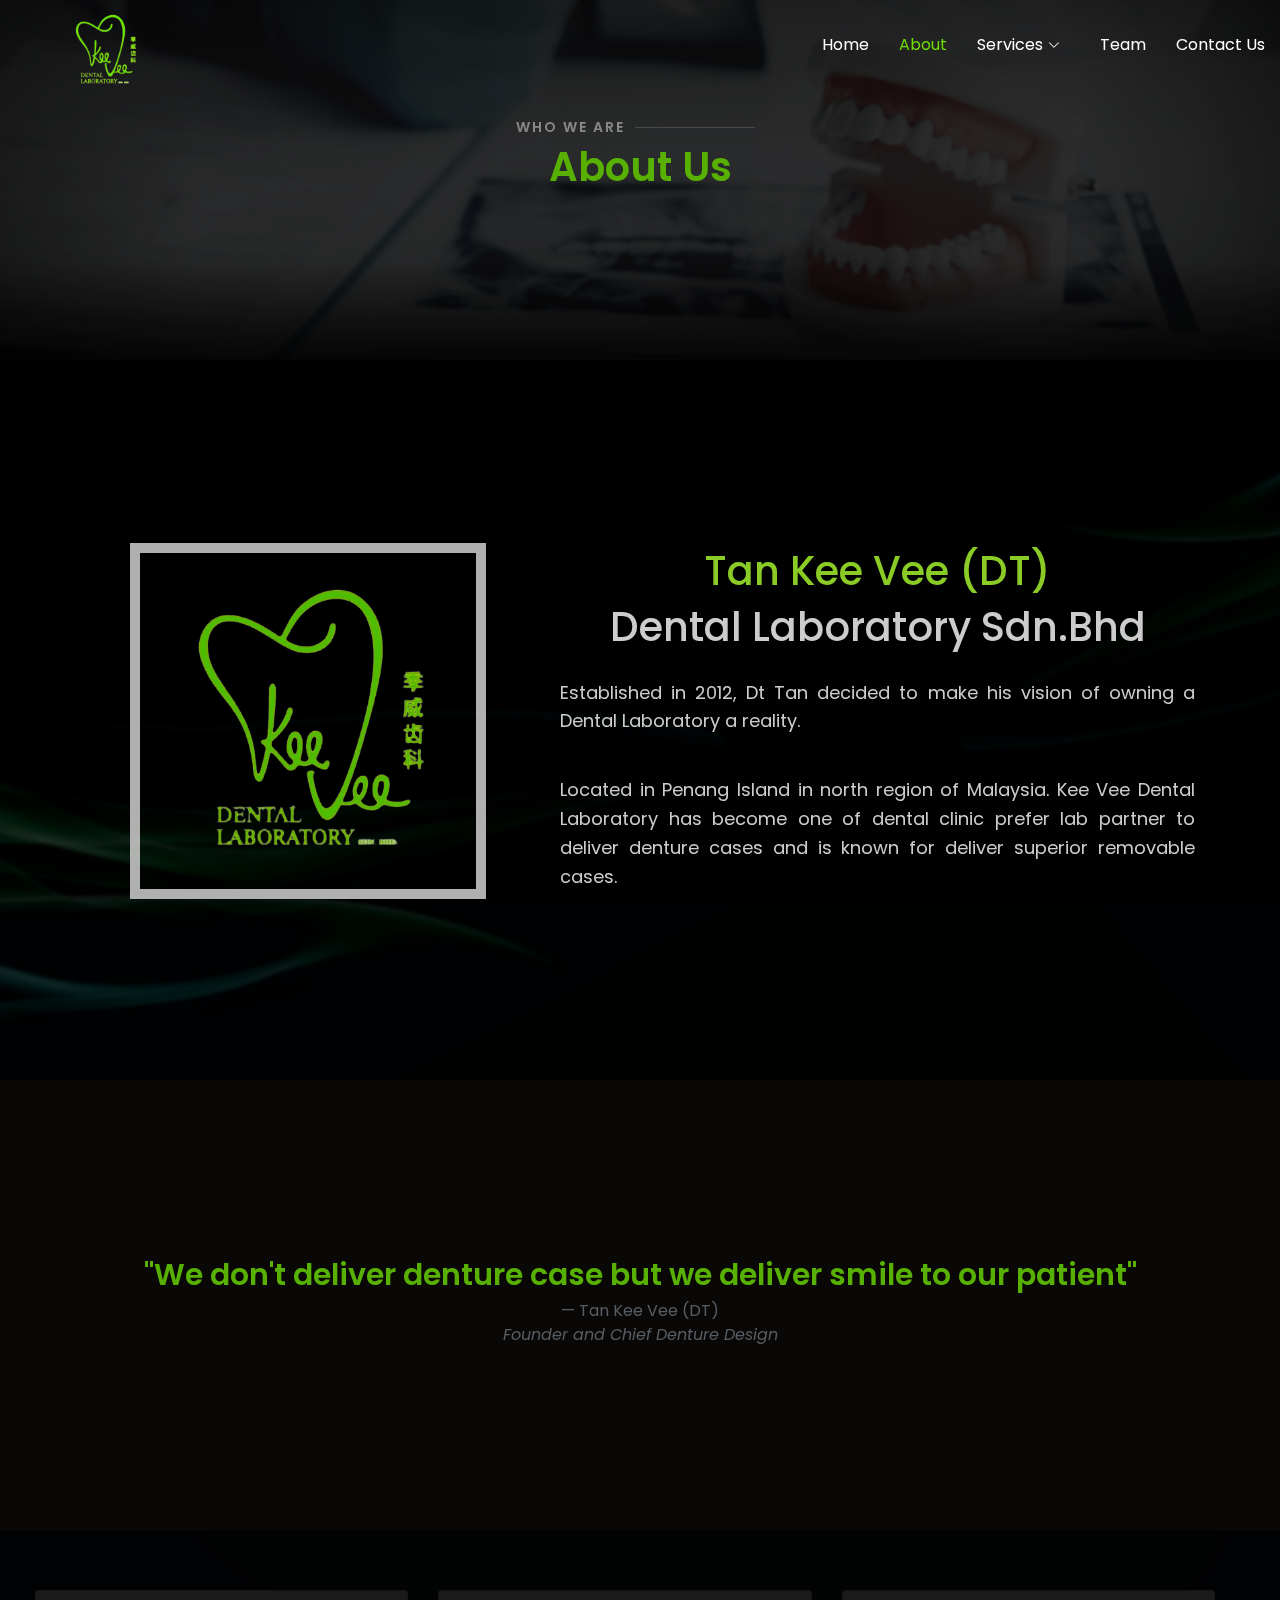
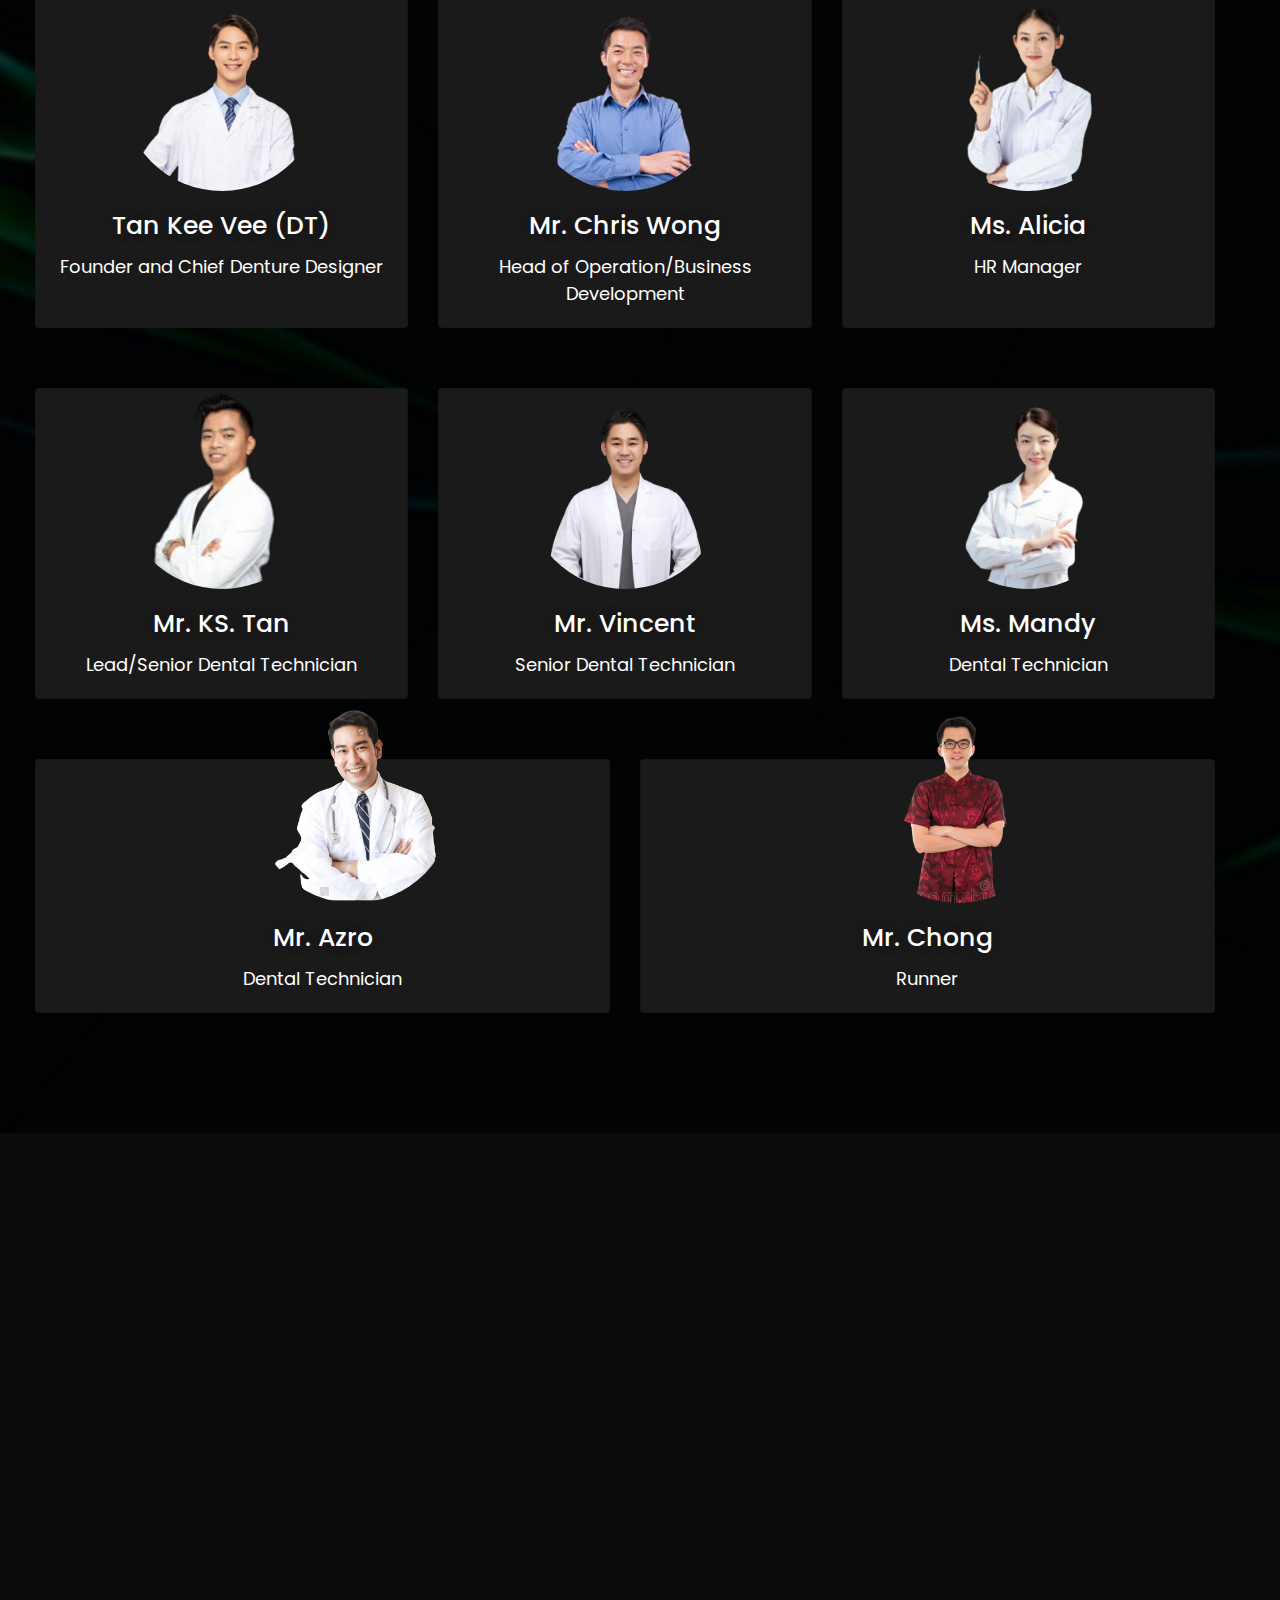
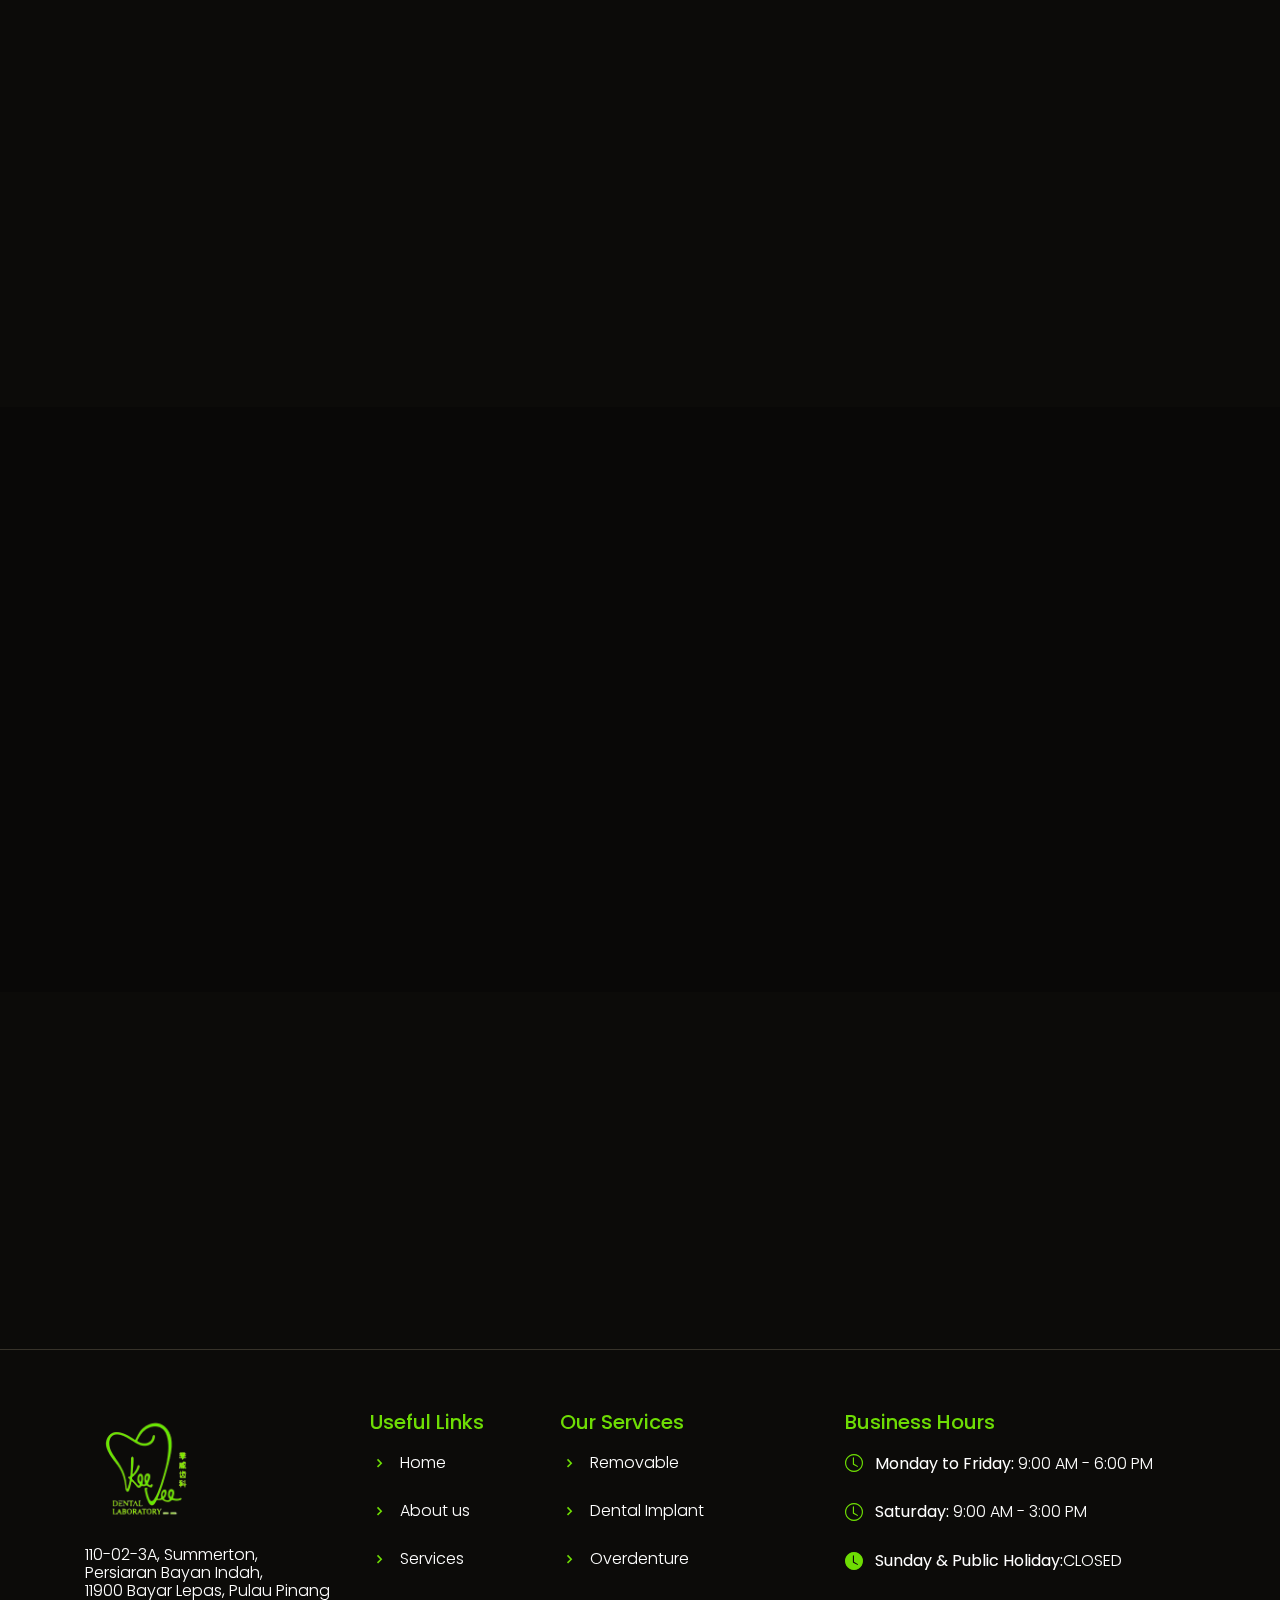
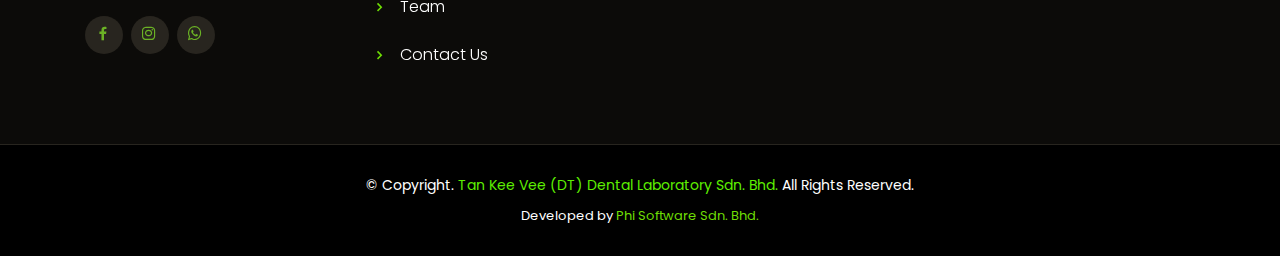
==== commit 5eb540c7: "update facebook & a few styling" ====
--- a/about.html
+++ b/about.html
@@ -57,11 +57,11 @@
             <ul>
               <li class="dropdown"><a href="removable.html"><span>Removable</span> <i class="bi bi-chevron-right"></i></a>
                 <ul>
-                  <li><a href="removable.html">Acrylic Denture</a></li>
-                  <li><a href="removable.html">Flexible Denture</a></li>
-                  <li><a href="removable.html">Nightguard </a></li>
-                  <li><a href="removable.html">Essix Retainer </a></li>
-                  <li><a href="removable.html">Hawley Retainer </a></li>
+                  <li><a href="removable.html#removable">Acrylic Denture</a></li>
+                  <li><a href="removable.html#removable2">Flexible Denture</a></li>
+                  <li><a href="removable.html#removable5">Nightguard </a></li>
+                  <li><a href="removable.html#removable3">Essix Retainer </a></li>
+                  <li><a href="removable.html#removable4">Hawley Retainer </a></li>
                 </ul>
               </li>
               <li><a href="overdenture.html">Overdenture</a></li> 
@@ -318,9 +318,6 @@
       </div>
     </div>
 </section>
-
- 
-
 
 <div data-aos="fade-up">
   <iframe style="border:0; width: 100%; height: 350px;" src="https://www.google.com/maps/embed?pb=!1m18!1m12!1m3!1d3972.5062870769893!2d100.30685061476497!3d5.33939769612685!2m3!1f0!2f0!3f0!3m2!1i1024!2i768!4f13.1!3m3!1m2!1s0x304ac178b0024d85%3A0x6d9b237ad61c3eb1!2sKee%20Vee%20Dental%20Laboratory%20Sdn%20Bhd!5e0!3m2!1sen!2smy!4v1677567530964!5m2!1sen!2smy"  frameborder="0" allowfullscreen></iframe>
--- a/assets/css/style.css
+++ b/assets/css/style.css
@@ -236,15 +236,25 @@
   right: 15px;
   bottom: 15px;
   z-index: 996;
-  width: 44px;
-  height: 44px;
+  width: 50px;
+  height: 50px;
   border-radius: 50px;
   transition: all 0.4s;
-  border: 2px solid #64eb01;
-}
-
+  border: 4px solid #64eb01;
+  box-shadow: 0 0 10px #64eb01;
+  animation: glow 1.5s ease-in-out infinite alternate;
+}
+
+@keyframes glow {
+  0% {
+    box-shadow: 0 0 10px #64eb01;
+  }
+  100% {
+    box-shadow: 0 0 20px #bccfaf;
+  }
+}
 .back-to-top i {
-  font-size: 28px;
+  font-size: 40px;
   color: #6EDD04;
   line-height: 0;
 }
@@ -392,7 +402,7 @@
 }
 
 .carousel-caption1 span {
-   color: yellowgreen;
+   color: #6EDD04;
 }
 
 .carousel-caption1 h2 {
@@ -527,7 +537,7 @@
   
   .carousel-caption1 h1 span {
     font-size: 40px;
-    color: yellowgreen;
+    color: #6EDD04;
   }
   
   
@@ -553,7 +563,7 @@
 
 .carousel-caption h1 span {
   font-size: 40px;
-  color: yellowgreen;
+  color: #6EDD04;
 }
 
 /* For screens smaller than 576px (mobile devices) */
@@ -654,6 +664,7 @@
   justify-content: space-between;
   padding: 10px 0 10px 30px;
   color: #fff;
+  /* color: #131212; */
   white-space: nowrap;
   transition: 0.3s;
   font-family: "Poppins", sans-serif;
@@ -710,6 +721,7 @@
   color: #6a8d70;
 }
 
+/* Dropdown 1 */
 .navbar .dropdown:hover>ul {
   opacity: 1;
   top: 100%;
@@ -722,6 +734,7 @@
   visibility: hidden;
 }
 
+/* Dropdown 2 Nested Dropdown */
 .navbar .dropdown .dropdown:hover>ul {
   opacity: 1;
   top: 0;
@@ -743,7 +756,7 @@
 * Mobile Navigation 
 */
 .mobile-nav-toggle {
-  color: yellowgreen;
+  color: #6EDD04;
   font-size: 28px;
   cursor: pointer;
   display: none;
@@ -751,7 +764,7 @@
   transition: 0.5s;
 }
 
-@media (max-width: 991px) {
+@media screen and (max-width: 991px) {
   .mobile-nav-toggle {
     display: block;
   }
@@ -759,7 +772,6 @@
   .navbar ul {
     display: none;
   }
-}
 
 .navbar-mobile {
   position: fixed;
@@ -788,6 +800,7 @@
   left: 15px;
   padding: 10px 0;
   border-radius: 6px;
+  height: 70%;
   color: black;
   background-color: #ffffff;
   overflow-y: auto;
@@ -804,7 +817,7 @@
 .navbar-mobile a:hover,
 .navbar-mobile .active,
 .navbar-mobile li:hover>a {
-  color: yellowgreen;
+  color: #6EDD04;
 }
 
 .navbar-mobile .getstarted,
@@ -812,14 +825,18 @@
   margin: 15px;
 }
 
+
 .navbar-mobile .dropdown ul {
-  position: static;
+  /* position: static; */
+  position: absolute;
   display: none;
-  margin: 10px 20px;
-  padding: 10px 0;
+  height: 300px;
+  /* margin: 10px 20px; */
+  /* padding: 100px 0; */
+  padding-bottom: 100px;
   z-index: 99;
-  opacity: 5;
-  /* visibility: visible; */
+  opacity: 5; 
+  visibility: visible;
   background: #fff;
   color: black;
   box-shadow: 0px 0px 30px rgba(127, 137, 161, 0.25);
@@ -828,29 +845,60 @@
 .navbar-mobile .dropdown ul li {
   min-width: 200px;
 }
-
+ 
 .navbar-mobile .dropdown ul a {
   padding: 10px 20px;
 }
 
 .navbar-mobile .dropdown ul a i {
-  font-size: 12px;
+  font-size: 13px;
 }
 
 .navbar-mobile .dropdown ul a:hover,
 .navbar-mobile .dropdown ul .active:hover,
 .navbar-mobile .dropdown ul li:hover>a {
-  color: yellowgreen;
+  color: #6EDD04;
 }
 
 .navbar-mobile .dropdown:hover ul {
   display: block;
 }
 
-
 .navbar-mobile .dropdown>.dropdown-active {
   display: block;
-}
+}  
+
+
+.navbar-mobile .dropdown ul .dropdown ul  {
+  position: static;
+  display: none;
+  z-index: 99;
+  opacity: 5; 
+  visibility: visible;
+  background: whitesmoke;
+  color: black;
+  box-shadow: 0px 0px 30px rgba(127, 137, 161, 0.25)
+}
+
+.navbar-mobile .dropdown ul .dropdown ul li a{
+ font-size: 13px;
+}
+
+.navbar-mobile .dropdown ul .dropdown ul a:hover,
+.navbar-mobile .dropdown ul .dropdown ul .active:hover,
+.navbar-mobile .dropdown ul .dropdown ul li:hover>a{
+  color: #6EDD04;
+}
+
+.navbar-mobile .dropdown:hover ul.dropdown:hover ul {
+  display: block;
+}
+
+.navbar-mobile .dropdown .dropdown>.dropdown-active {
+  display: block;
+}  
+}
+
 
 /*--------------------------------------------------------------
 # Hero Section
@@ -876,6 +924,7 @@
 
 #hero .container {
   padding-top: 110px;
+  height: 100vh;
 }
 
 @media (max-width: 992px) {
@@ -946,6 +995,30 @@
   #hero1 .container {
     padding-top: 1px;
   }
+
+  #hero1 .about-img1{
+    width:80%;
+    height:auto;
+  }
+
+  #hero1 .container h1{
+    font-size: 25px;
+  }
+
+  #hero1 .container p{
+    font-size: 15px;
+  }
+
+  #hero1 .content .about-img1{
+    /* padding-left: 50px;
+    padding-right: 30px; */
+    /* margin-left: 16%; */
+    margin: 0 0 0 30%;
+    width:300px;
+    height: auto;
+    /* position: absolute; */
+  }
+
 }
 
 @media screen and (max-width: 768px) {
@@ -969,8 +1042,50 @@
   #hero1 .content .about-img1{
     /* padding-left: 50px;
     padding-right: 30px; */
-    margin-left: 16%;
+    /* margin-left: 16%; */
+    margin: 0 0 0 10%;
     width:300px;
+    height: auto;
+    /* position: absolute; */
+  }
+
+  /* #hero1 .about-img1 img {
+    max-width: 80%;
+    border: 10px solid rgba(255, 255, 255, 0.863);
+
+  } */
+  
+}
+
+
+@media screen and (max-width: 400px) {
+  #hero1{
+    height:100vh;
+  }
+  #hero1 .container {
+    /* height: 100vh; */
+    padding:20px 10px 0px 10px;
+  }
+
+  #hero1 .about-img1{
+    width:50%;
+    height:auto;
+  }
+
+  #hero1 .container h1{
+    font-size: 25px;
+  }
+
+  #hero1 .container p{
+    font-size: 15px;
+  }
+
+  #hero1 .content .about-img1{
+    /* padding-left: 50px;
+    padding-right: 30px; */
+    margin-left: 20%;
+    margin-right: 20%;
+    width:200px;
     height: auto;
   }
 
@@ -998,9 +1113,9 @@
 } */
 
 #hero1 p {
-  color:whitesmoke;
+  color:white;
   font-size: 18px;
-  letter-spacing: 1px;
+  /* letter-spacing: 1px; */
   line-height: 1.6;
   font-family: "Poppins", sans-serif;
   text-align: justify;
@@ -1290,12 +1405,11 @@
 }
 
 .quotes{
-  background: url("../img/background/gif-bg.gif");
-  background-size: cover;
   position: relative;
   border: 2px;
+  padding-bottom: 60px;
   backdrop-filter: blur(5px);
-  height: 40vh;
+  height: 50vh;
 }
 
 
@@ -1319,24 +1433,26 @@
   font-size: 30px;
   font-family: "Poppins", sans-serif;
   line-height: 1.6;
-  color: yellowgreen;
+  color: #6EDD04;
   margin-top: 10%;
   font-weight: 600;
 }
 
 @media (max-width: 767px) {
   .quotes p {
-    font-size: 20px;
+    font-size: 30px;
     margin-top: 5%;
+    color: #6EDD04;
+    height: 18vh;
   }
 
   .blockquote-footer {
-    font-size: 12px;
+    margin-top: 30px;
+    font-size: 15px;
+    padding-top: 30px;
     
   }
 }
-
-
 
 /*--------------------------------------------------------------
 # About
@@ -1743,8 +1859,12 @@
   height: 80vh;
 }
 
+#s1 .top-s1 {
+  margin: 0;
+}
+
 #s1 h1 {
-  margin: 0;
+  margin: 0 0 10px 0;
   font-size: 60x;
   font-weight: 600;
   line-height: 56px;
@@ -1789,6 +1909,66 @@
   color: #fff;
 }
 
+@media screen and (max-width: 768px) {
+  #s1 {
+  position: relative;
+  height: 80vh;
+  }
+
+  #s1 .top-s1 {
+    padding: 0 30px 10px 30px;
+  }
+  
+#s1 h1 {
+  margin: 0 0 10px 0;
+  font-size: 30px;
+  font-weight: 500;
+  line-height: 56px;
+  color: #6EDD04;
+  font-family: "Poppins", sans-serif;
+  text-align:left;
+  /* margin: 0 20px 0 20px; */
+}
+
+#s1 h4 {
+  margin: 0;
+  font-size: 16px;
+  line-height: 1.6;
+  color: #fff;
+  font-family: "Poppins", sans-serif;
+  text-align:left;
+}
+
+#s1 .btn-menu {
+  font-family: "Poppins", sans-serif;
+  font-weight: 500;
+  font-size: 14px;
+  letter-spacing: 0.5px;
+  text-transform: uppercase;
+  display: inline-block;
+  padding: 12px 30px;
+  border-radius: 50px;
+  transition: 0.3s;
+  /* line-height: 1; */
+  color: whitesmoke;
+  border: 2px solid greenyellow;
+
+}
+
+#s1 .btn-menu:hover {
+  background: #b2c9bf;
+  color: #fff;
+}
+
+#s1 .img-s1 img{
+  width:70%;
+  height:auto;
+  margin: 0 0 0 60px;
+
+}
+}
+
+
 #s2 {
   max-height: fit-content;
   background: url("../img/background/green1-bg.png") top center;
@@ -1796,8 +1976,12 @@
   position: relative;
 }
 
+#s2 .top-s2 {
+  margin: 0;
+}
+
 #s2 h1 {
-  margin: 0;
+  margin: 0 0 10px 0;
   font-size: 60x;
   font-weight: 600;
   line-height: 56px;
@@ -1841,6 +2025,66 @@
   color: #fff;
 }
 
+@media screen and (max-width: 768px) {
+  #s2 {
+  position: relative;
+  height: 80vh;
+  }
+
+  #s2 .top-s2 {
+    padding: 0 30px 10px 30px;
+  }
+  
+#s2 h1 {
+  margin: 0 0 10px 0;
+  font-size: 30px;
+  font-weight: 500;
+  line-height: 56px;
+  color: #6EDD04;
+  font-family: "Poppins", sans-serif;
+  text-align:left;
+  /* margin: 0 20px 0 20px; */
+}
+
+#s2 h4 {
+  margin: 0;
+  font-size: 16px;
+  line-height: 1.6;
+  color: #fff;
+  font-family: "Poppins", sans-serif;
+  text-align:left;
+}
+
+#s2 .btn-menu {
+  font-family: "Poppins", sans-serif;
+  font-weight: 500;
+  font-size: 14px;
+  letter-spacing: 0.5px;
+  text-transform: uppercase;
+  display: inline-block;
+  padding: 12px 30px;
+  border-radius: 50px;
+  transition: 0.3s;
+  /* line-height: 1; */
+  color: whitesmoke;
+  border: 2px solid greenyellow;
+
+}
+
+#s2 .btn-menu:hover {
+  background: #b2c9bf;
+  color: #fff;
+}
+
+#s2 .img-s2 img{
+  width:70%;
+  height:auto;
+  margin: 0 0 0 60px;
+
+}
+}
+
+
 
 .removable{
   background: url("../img/background/green-bg.png");
@@ -1916,13 +2160,13 @@
 
 
 .removable #demo{
-       max-width: 70%; /* set maximum width */
-      max-height: fit-content;
+      max-width: 70%; /* set maximum width */
+      max-height: 70%;
       margin: 0 auto;
 }
 
 .removable .carousel-inner img {
-  height: 70%; /* set maximum height for images */
+  height: 60%; /* set maximum height for images */
   object-fit: cover;
 }
 
@@ -2022,7 +2266,7 @@
   }
   
   .removable2 p {
-    font-size: 16px;
+    font-size: 18px;
     line-height: 1.5;
   }
 }
@@ -2040,21 +2284,21 @@
 }
 
 .removable2 .column img {
-  max-width: 30%;
-  height: 80%;
+  max-width: 50%;
+  height: 60%;
   border-radius: 5px;
   /* background-color: rgba(255, 255, 255, 0.034); */
   transition: transform 0.2s ease-in-out;
 }
 
 .removable2 .column img:hover {
-  transform: scale(1.1);
+  transform: scale(1.3);
 }
 
 
 @media (max-width: 767px) {
   .removable2 .column img {
-  max-width: 50%;
+  max-width: 80%;
   height: auto;
   }
   }
@@ -2135,7 +2379,7 @@
   }
   
   .removable3 p {
-    font-size: 16px;
+    font-size: 18px;
     line-height: 1.5;
   }
 }
@@ -2231,7 +2475,7 @@
   }
   
   .removable4 p {
-    font-size: 16px;
+    font-size: 18px;
     line-height: 1.5;
   }
 }
@@ -2345,7 +2589,7 @@
   }
   
   .removable5 p {
-    font-size: 16px;
+    font-size: 18px;
     line-height: 1.5;
   }
 }
@@ -2490,6 +2734,39 @@
   background-color: #070707f5;
 }
 
+@media screen and (max-width: 786px) {
+  .events  .swiper-slider .event-item {
+    padding: 20px 10px 0 10px;
+  }
+
+  .events .event-item p {
+    font-size: 15px;
+  }
+  .events .event-item .price {
+    font-size: 16px;
+    font-family: "Poppins", serif;
+    font-weight: 300;
+    margin-bottom: 15px;
+  }
+
+  .events .event-item h3 {
+    font-weight: 500;
+    font-size: 262x;
+    color: #f1f1f1;
+  }
+
+  .events .section-title p{
+    font-size: 30px;
+  }
+
+  .events .content img{
+   display: none;
+  }
+
+  .events .event-item ul li {
+    font-size: 14px;
+  }
+}
 
 /*--------------------------------------------------------------
 # Testimonials
@@ -2604,6 +2881,7 @@
 
 .gallery .gallery-item img {
   transition: all ease-in-out 0.4s;
+  height: 35vh;
 }
 
 .gallery .gallery-item:hover img {
@@ -2611,23 +2889,25 @@
 }
 
 .gallery .section-title-gallery  p{
-  margin-top: 5%;
-  margin-bottom: 5%;
+  margin-top: 20px;
+  margin-bottom: 20px;
   text-align: center;
   font-family: "Poppins", sans-serif;
-  color: yellowgreen;
+  color: #6EDD04;
   font-size: 40px;
   text-shadow: 1px 1px 1px #a1a0a02d;
 }
 
 @media (max-width: 576px) {
-  .gallery .section-title-gallery  p{
+  .gallery .section-title-gallery p{
    font-size: 30px;
+   margin-top: 0px;
+   margin-bottom: 50px;
   }
 
   .gallery .gallery-item img {
-    margin-left: 10%;
-    width: 80%;
+    margin: 0;
+    width: 100%;
     height: auto;
   }
 }
@@ -2717,6 +2997,18 @@
 .chefs .member:hover .social {
   bottom: 0;
   transition: bottom ease-in-out 0.4s;
+}
+
+@media screen and (max-width: 500px) {
+  .chefs .section-title p{
+    font-size: 30px;
+  }
+
+  .chefs .member img{
+    width: 80%;
+    height: auto;
+  }
+
 }
 
 /* #chefs1 {
@@ -2793,51 +3085,6 @@
 
 .contact .php-email-form .form-group {
   padding-bottom: 8px;
-}
-
-.contact .php-email-form .validate {
-  display: none;
-  color: red;
-  margin: 0 0 15px 0;
-  font-weight: 400;
-  font-size: 13px;
-}
-
-.contact .php-email-form .error-message {
-  display: none;
-  color: #fff;
-  background: #ed3c0d;
-  text-align: center;
-  padding: 15px;
-  font-weight: 600;
-}
-
-.contact .php-email-form .sent-message {
-  display: none;
-  color: #fff;
-  background: #6EDD04;
-  text-align: center;
-  padding: 15px;
-  font-weight: 600;
-}
-
-.contact .php-email-form .loading {
-  display: none;
-  text-align: center;
-  padding: 15px;
-}
-
-.contact .php-email-form .loading:before {
-  content: "";
-  display: inline-block;
-  border-radius: 50%;
-  width: 24px;
-  height: 24px;
-  margin: 0 10px -6px 0;
-  border: 5px solid #ece9e3;
-  border-top-color: #1a1814;
-  -webkit-animation: animate-loading 1s linear infinite;
-  animation: animate-loading 1s linear infinite;
 }
 
 .contact .php-email-form input,
@@ -3221,7 +3468,7 @@
   height: 300px;
 } */
 
-.career  .team-img {
+.career .team-img {
   border-radius: 50%;
   object-fit: cover;
   width: 200px;
@@ -3229,13 +3476,20 @@
   margin-left: 35%;
 }
 
-
-
+@media screen and (max-width: 768px) {
+  .career .team-img {
+  border-radius: 50%;
+  object-fit: cover;
+  width: 100px;
+  height: 100px;
+  margin-left: 30%;
+  }
+}
 
 .career .team-details h3 {
   text-align: center;
   font-family:"Poppins", sans-serif;
-  text-shadow: 0 0 10px #6EDD04;
+  text-shadow: 0 0 10px #6ddd04a4;
 }
 
 .career .team-details .team-position {
@@ -3256,7 +3510,7 @@
 .career-innerW{
   background: #191a19a9;
   border-radius: 3px;
-  box-shadow: 5px 5px rgba(153, 205, 50, 0.452);
+  box-shadow: 5px 5px #6ddd0460;
 }
 
 .career-innerW:hover {
@@ -3289,19 +3543,57 @@
   }
 
   .col-lg-6 {
-    width: 80%;
-    margin: 10px 0;
+    width: 100%;
+    margin: 1px 0;
   }
 
   .career .team-details {
     font-size: 13px;
   }
+  
+  .career .career-innerW {
+    width: 100%;
+    
+  }
 
   .career .c1 {
+    /* width: 50%; */
     padding-left: 5px; 
     padding-right: 5px; 
     padding-top: 10px; 
     padding-bottom: 10px; 
+  }
+  
+}
+
+@media screen and (max-width: 900px) {
+  .row .g-0{
+    display: flex;
+    flex-wrap: wrap;
+    justify-content: center;
+  }
+
+  .col-lg-6 {
+    width: 100%;
+    margin: 10px 0;
+  }
+
+  .career .team-details {
+    font-size: 13px;
+  }
+
+  .career .c1 {
+    /* width: 50%; */
+    padding-left: 5px; 
+    padding-right: 5px; 
+    padding-top: 10px; 
+    padding-bottom: 10px; 
+  }
+
+  .bg .section-title {
+    /* padding-bottom: 40px; */
+    margin-top: 20%;
+    text-align: center;
   }
   
 }
@@ -3327,13 +3619,11 @@
 }
 
 .team-n .card-img-top {
-  /* background: rgba(255, 255, 255, 0.918); */
   border-radius: 50%;
   object-fit: cover;
   width: 200px;
   height: 200px;
-  margin-left: 35%;
-  margin-top: -10%
+  margin: auto;
 }
 
 .team-n .card-img-top1 {
@@ -3351,7 +3641,7 @@
   .team-n .card-img-top {
     width: 150px;
     height: 150px;
-    margin-left: 25%;
+    margin: auto;
     margin-top: -8%;
   }
   
@@ -3373,6 +3663,26 @@
 }
 
 
+@media (max-width: 375px) {
+  .team-n .card-img-top {
+    background: white;
+    width: 100px;
+    height: 100px;
+    /* margin-left: 30%; */
+    margin: 2% 0 0 35%;
+    /* margin-top: -8%; */
+  }
+  
+  .team-n .card-img-top1 {
+    background: white;
+    width: 100px;
+    height: 100px;
+    margin: 2% 0 0 35%;
+    /* margin-top: -8%; */
+  }
+
+}
+
 .team-n .card-body {
   color: white;
   text-align: center;
@@ -3389,6 +3699,19 @@
 
 .team-n .card:hover {
  background: rgba(76, 148, 117, 0.753);
+}
+
+/* For screens smaller than 576px */
+@media (max-width: 576px) {
+
+  .team-n .card-body h5 {
+    font-size: 20px;
+    text-shadow: 0 0 10px rgb(20, 20, 20);
+   }
+   
+   .team-n .card-body p {
+     font-size: 15px;
+    }
 }
 
 
@@ -3431,13 +3754,13 @@
 
 @media screen and (max-width: 768px) {
   .overdenture h2 {
-    font-size: 30px;
+    font-size: 28px;
   }
   
   .overdenture p {
-    font-size: 18px;
-    padding-left: 5px;
-    padding-right: 5px;
+    font-size: 16px;
+    /* padding-left: 5px;
+    padding-right: 5px; */
   }
 }
 
@@ -3533,10 +3856,18 @@
   }
   
   .overdenture .o1 img{
-    width: 50px;
+    width: 70px;
     height: auto;
     padding-bottom: 10px;
   }
+
+  .overdenture .tab {
+    box-sizing: border-box;
+    text-align: center;
+    /* padding-left: 0px; */
+    padding: 0 0 0 40px;
+  }
+  
 }
 
 
@@ -3555,7 +3886,7 @@
   position: relative;
   border: 2px;
   backdrop-filter: blur(5px);
-  height: 60vh;
+  height:65vh;
 }
 
 
@@ -3569,6 +3900,11 @@
   bottom: 0;
 }
 
+.fb-page {
+  margin-top: -40px;
+  height: 100vh;
+}
+
 @media (min-width: 1024px) {
   .abt-facebook {
     background-attachment: fixed;
@@ -3579,7 +3915,7 @@
   padding-top: 30%;
   text-align: left;
   font-family: "Poppins", sans-serif;
-  color: yellowgreen;
+  color: #6EDD04;
   font-size: 40px;
   text-shadow: 1px 1px 1px #a1a0a02d;
 }
@@ -3591,24 +3927,51 @@
 
 @media screen and (max-width: 768px) {
   .abt-facebook {
-    height: 90vh;
+    background-attachment: fixed;
+    height: 80vh;
   }
 
   .abt-facebook h2 {
-    font-size: 25px;
+    font-size: 30px;
     text-align: center;
     padding-bottom: 15%;
     padding-top: 5%;
-    
-  }
+  }
+
+  .fb-page {
+    width: 100vw;
+    height: 100vh;
+    margin: 0;
+  }
+
+  .col-sm-5 {
+    margin-right: -50px;
+  }
+
+  /* 
 
   .abt-facebook .fb-page {
-    margin-left: 12%;
-  }
-
-}
-
-
-
-
-
+    margin: 0 0 0 20px;
+  } */
+
+}
+
+
+/* ==================================
+          SECTION-TITLE-MOBILE
+=================================== */
+
+@media screen and (max-width: 768px) {
+  .team .section-title p,
+  .service- .section-title p,
+  .bg .section-title p,
+  .page .section-title p,
+  .remove .section-title p{
+    font-size: 32px;
+  }
+}
+
+
+
+
+
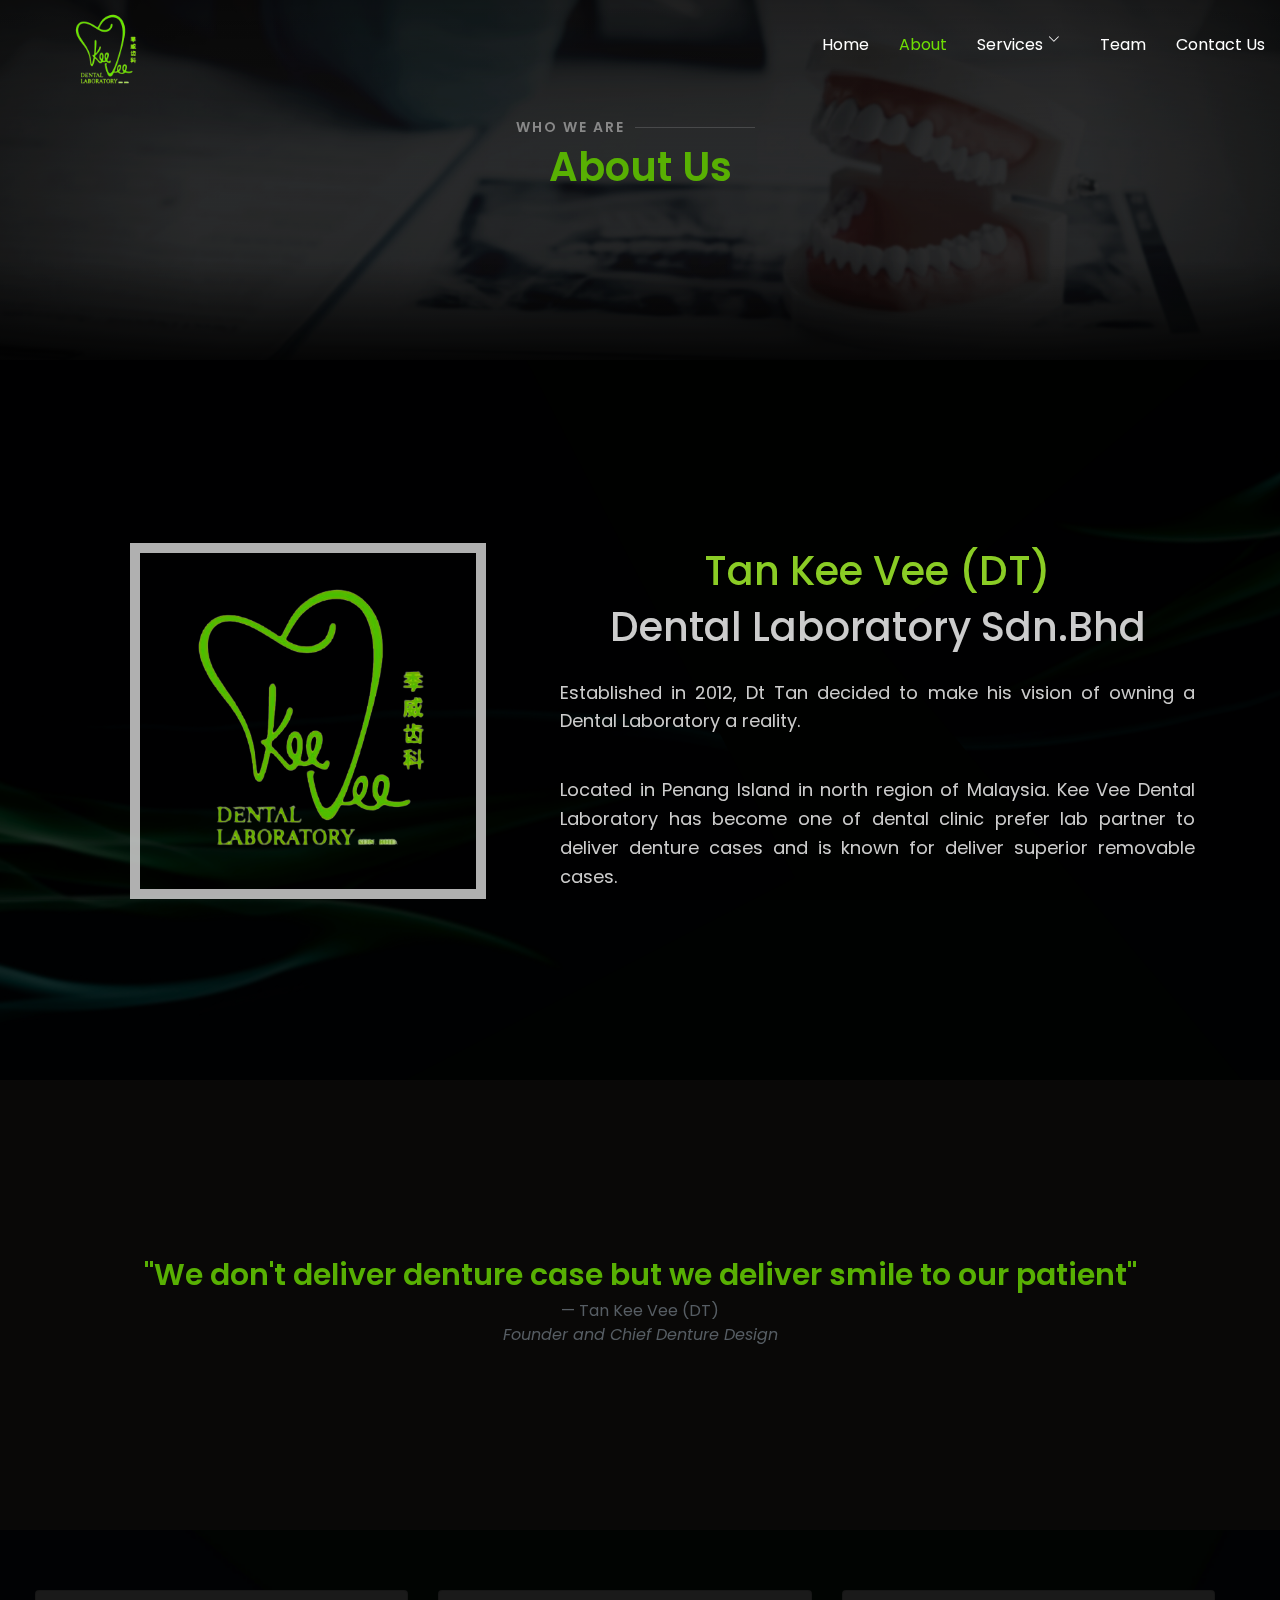
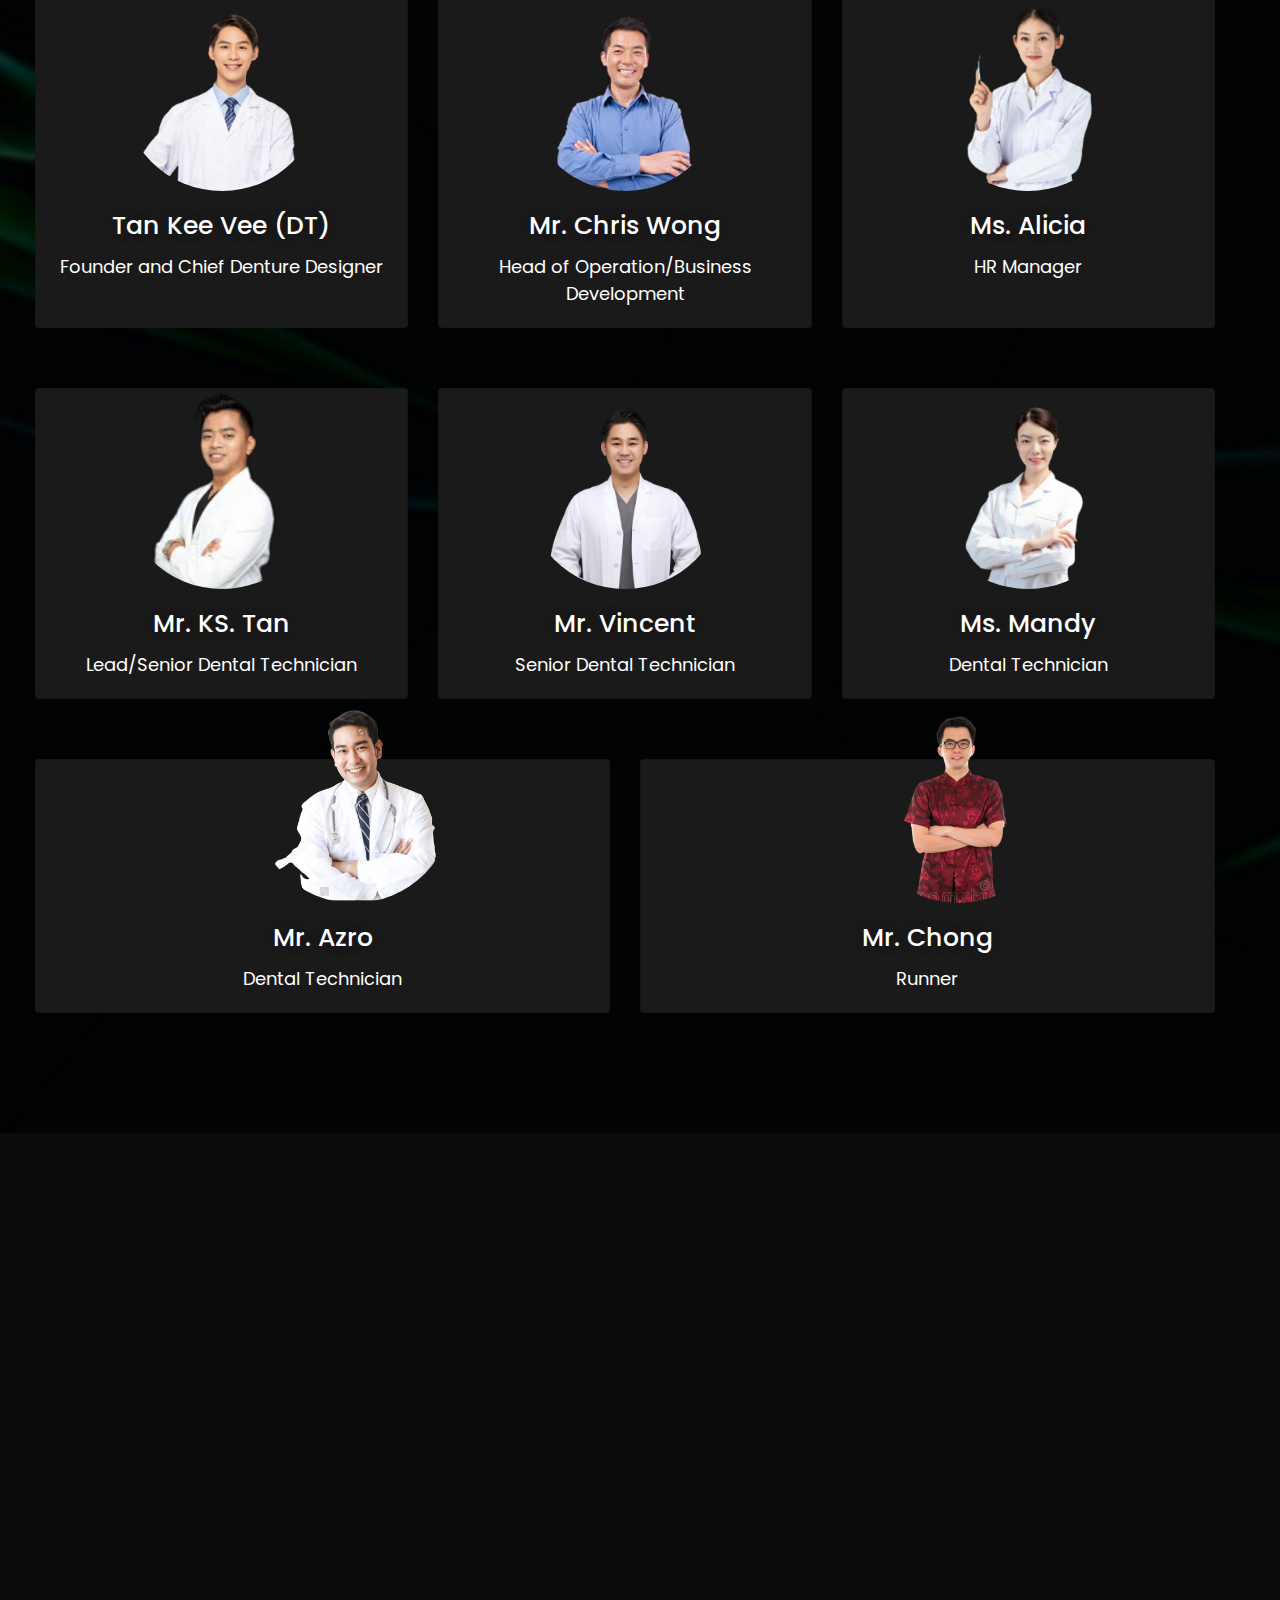
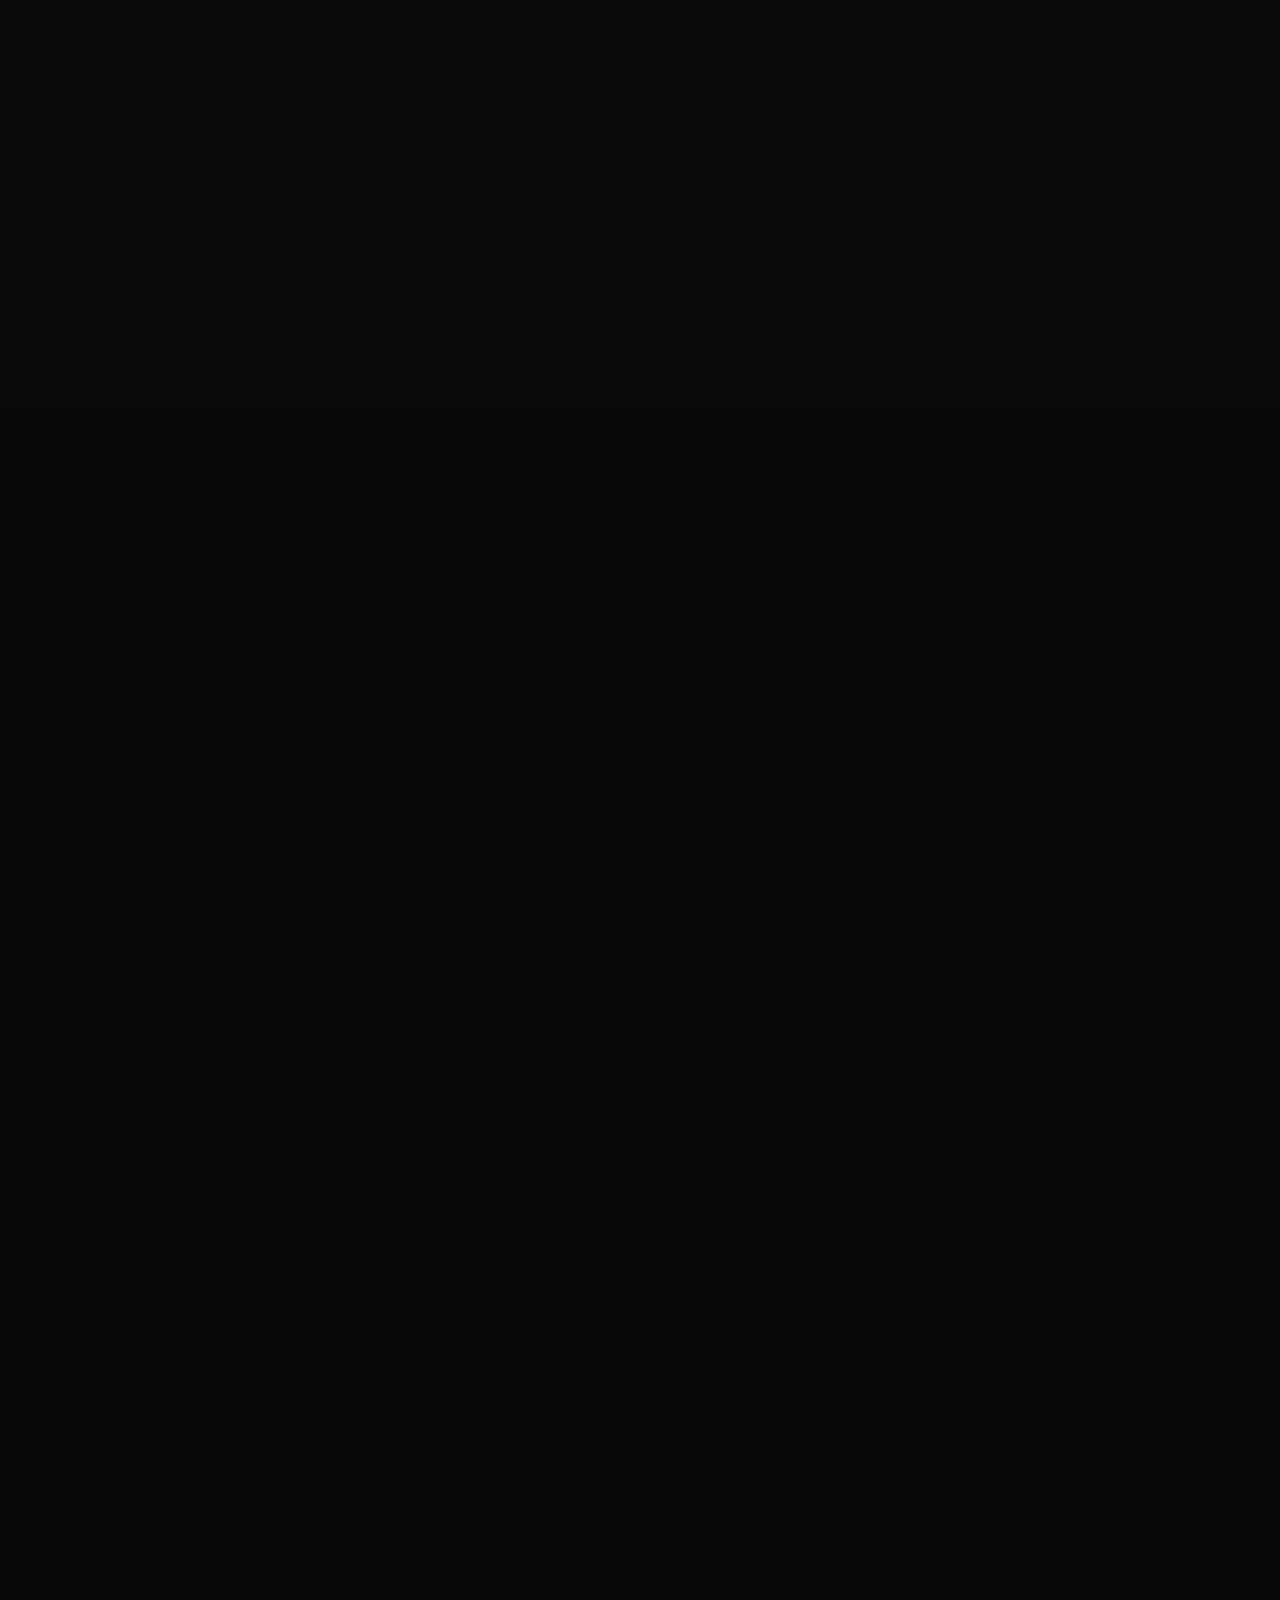
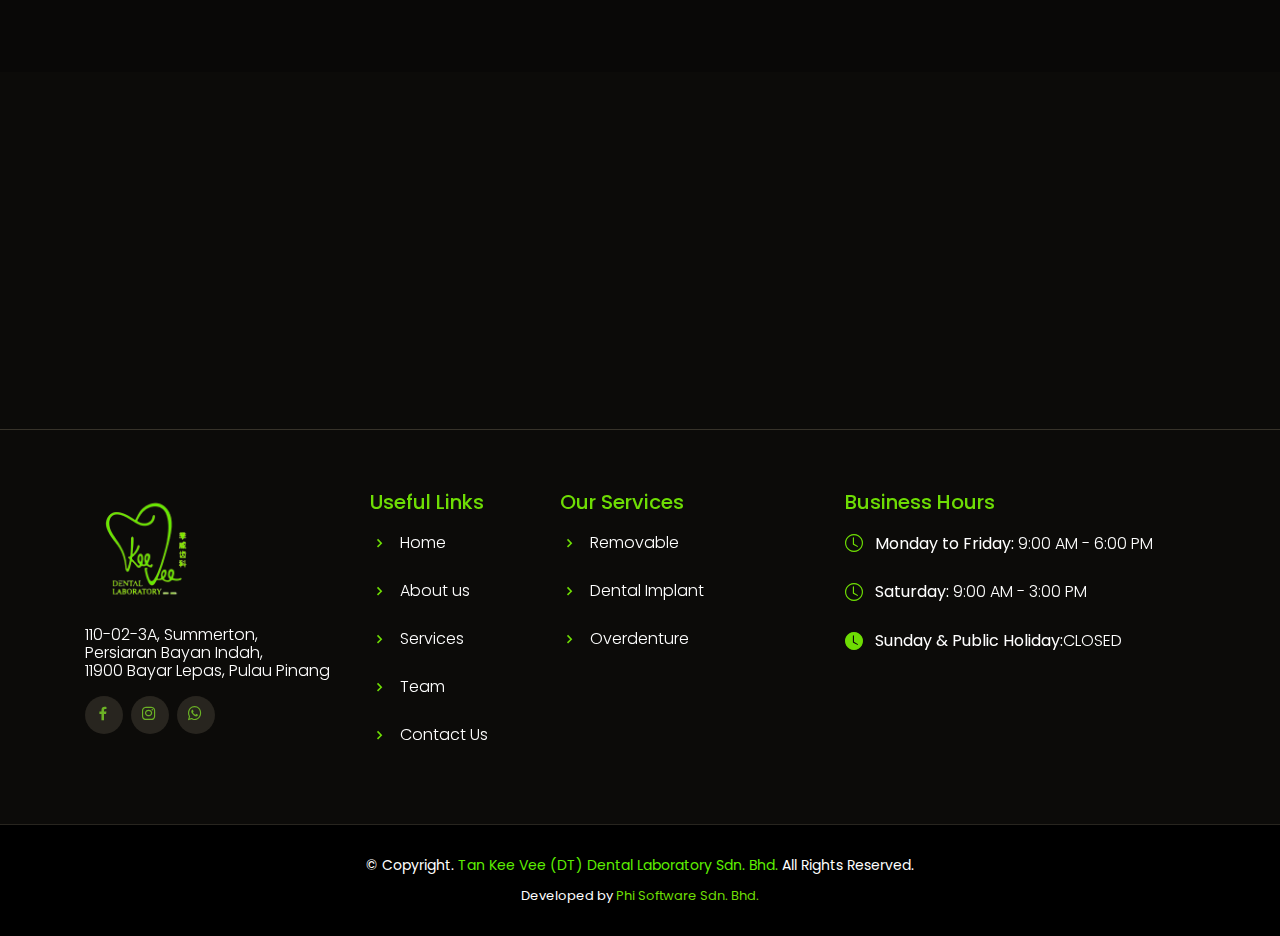
==== commit 406bd9f7: "fix styling" ====
--- a/about.html
+++ b/about.html
@@ -306,6 +306,36 @@
   </div>
 </section>
 
+<section id="about" class="about">
+  <div class="container" data-aos="fade-up">
+
+    <div class="row">
+      <div class="col-lg-6 order-1 order-lg-2" data-aos="zoom-in" data-aos-delay="100">
+        <div class="about-img">
+          <img src="assets/img/businessman.png" alt="">
+        </div>
+      </div>
+      <div class="col-lg-6 pt-4 pt-lg-0 order-2 order-lg-1 content">
+        <h3>Voluptatem dignissimos provident quasi corporis voluptates sit assumenda.</h3>
+        <p class="fst-italic">
+          Lorem ipsum dolor sit amet, consectetur adipiscing elit, sed do eiusmod tempor incididunt ut labore et dolore
+          magna aliqua.
+        </p>
+        <ul>
+          <li><i class="bi bi-check-circle"></i> Ullamco laboris nisi ut aliquip ex ea commodo consequat.</li>
+          <li><i class="bi bi-check-circle"></i> Duis aute irure dolor in reprehenderit in voluptate velit.</li>
+          <li><i class="bi bi-check-circle"></i> Ullamco laboris nisi ut aliquip ex ea commodo consequat. Duis aute irure dolor in reprehenderit in voluptate trideta storacalaperda mastiro dolore eu fugiat nulla pariatur.</li>
+        </ul>
+        <p>
+          Ullamco laboris nisi ut aliquip ex ea commodo consequat. Duis aute irure dolor in reprehenderit in voluptate
+          velit esse cillum dolore eu fugiat nulla pariatur. Excepteur sint occaecat cupidatat non proident, sunt in
+          culpa qui officia deserunt mollit anim id est laborum
+        </p>
+      </div>
+    </div>
+
+  </div>
+</section><!-- End About Section -->
 
 <section id="abt-facebook" class="abt-facebook">
   <div class="container" data-aos="fade-up">
--- a/assets/css/style.css
+++ b/assets/css/style.css
@@ -30,6 +30,7 @@
 
 li i {
   margin-right: 10px;
+  align-self: flex-start;
 }
 
 h1,
@@ -568,6 +569,11 @@
 
 /* For screens smaller than 576px (mobile devices) */
 @media (max-width: 576px) {
+  .carousel-caption1 {
+    margin-left: 0px;
+    margin-right: -100px;
+  }
+
   .carousel-caption h1 {
     font-size: 24px;
   }
@@ -3441,18 +3447,11 @@
   pointer-events: none; 
 }
 
-
 .career {
   background: url("../img/background/green1-bg.png");
   background-repeat: no-repeat;
   background-size: cover;
   height: auto;
-}
-
-.career .career-innerW{
-max-height: 100%;
-
-/* background-color: rgba(255, 255, 255, 0.363);  */
 }
 
 .career .c1 {
@@ -3463,18 +3462,91 @@
   /* border-radius: 20px; */
 }
 
- /* .career .team-img {
-  text-align: center;
-  height: 300px;
-} */
 
 .career .team-img {
   border-radius: 50%;
   object-fit: cover;
   width: 200px;
   height: 200px;
-  margin-left: 35%;
-}
+  margin-left: 27%;
+  margin-right: 30%;
+  margin-bottom: 20px;
+}
+
+.career .team-details h3 {
+  text-align: center;
+  font-family:"Poppins", sans-serif;
+  text-shadow: 0 0 10px #6ddd04a4;
+}
+
+.career .team-details .team-position {
+  text-align: center;
+  font-family:"Poppins", sans-serif;
+  font-size: 18px;
+  color: white;
+  padding-bottom: 15px;
+  border-bottom: 2px solid #6EDD04;
+  line-height: 1.5;
+}
+
+.career .team-details .team-description {
+  text-align: justify;
+  font-family:"Poppins", sans-serif;
+  font-size: 15px;
+  color: white;
+  font-weight: 300;
+}
+
+.career .team-details .team-list{
+  text-align: left;
+  font-family:"Poppins", sans-serif;
+  font-weight: 300;
+  font-size: 15px;
+  color: #ffffff;;
+  font-weight: 300;
+}
+
+.career .container-fluid {
+  width: 80%; 
+  height:max-content;
+}
+
+.career-innerW{
+  background: #191a19a9;
+  border-radius: 3px;
+  box-shadow: 5px 5px #6ddd0460;
+  min-height: 65vh;
+}
+
+.career-innerW:hover {
+  background: #344d34a9;
+  border-radius: 5px;
+}
+
+.career-innerW1{
+  background: #191a19a9;
+  border-radius: 3px;
+  box-shadow: 5px 5px #6ddd0460;
+  min-height: 80vh;
+}
+
+.career-innerW1:hover {
+  background: #344d34a9;
+  border-radius: 5px;
+}
+
+.career-innerW2{
+  background: #191a19a9;
+  border-radius: 3px;
+  box-shadow: 5px 5px #6ddd0460;
+  min-height: 80vh;
+}
+
+.career-innerW2:hover {
+  background: #344d34a9;
+  border-radius: 5px;
+}
+
 
 @media screen and (max-width: 768px) {
   .career .team-img {
@@ -3484,38 +3556,17 @@
   height: 100px;
   margin-left: 30%;
   }
-}
-
-.career .team-details h3 {
-  text-align: center;
-  font-family:"Poppins", sans-serif;
-  text-shadow: 0 0 10px #6ddd04a4;
-}
-
-.career .team-details .team-position {
-  text-align: center;
-  font-family:"Poppins", sans-serif;
-  font-size: 16px;
-  color: white;
-  border-bottom: 2px solid #6EDD04;
-  line-height: 1.5;
-}
-
-
-.career .container-fluid {
-  width: 80%; 
-  height:max-content;
-}
-
-.career-innerW{
-  background: #191a19a9;
-  border-radius: 3px;
-  box-shadow: 5px 5px #6ddd0460;
-}
-
-.career-innerW:hover {
-  background: #344d34a9;
-  border-radius: 5px;
+
+  .career .team-details .team-position {
+    text-align: center;
+    font-family:"Poppins", sans-serif;
+    font-size: 14px;
+    color: white;
+    padding-bottom: 15px;
+    border-bottom: 2px solid #6EDD04;
+    line-height: 1.5;
+  }
+
 }
 
 .arrow-list .bi-arrow-right-square-fill {
@@ -3544,7 +3595,8 @@
 
   .col-lg-6 {
     width: 100%;
-    margin: 1px 0;
+    margin: 0;
+    padding: inherit;
   }
 
   .career .team-details {
@@ -3553,6 +3605,7 @@
   
   .career .career-innerW {
     width: 100%;
+    height: fit-content;
     
   }
 
@@ -3584,8 +3637,8 @@
 
   .career .c1 {
     /* width: 50%; */
-    padding-left: 5px; 
-    padding-right: 5px; 
+    padding-left: 25px; 
+    padding-right: 25px; 
     padding-top: 10px; 
     padding-bottom: 10px; 
   }
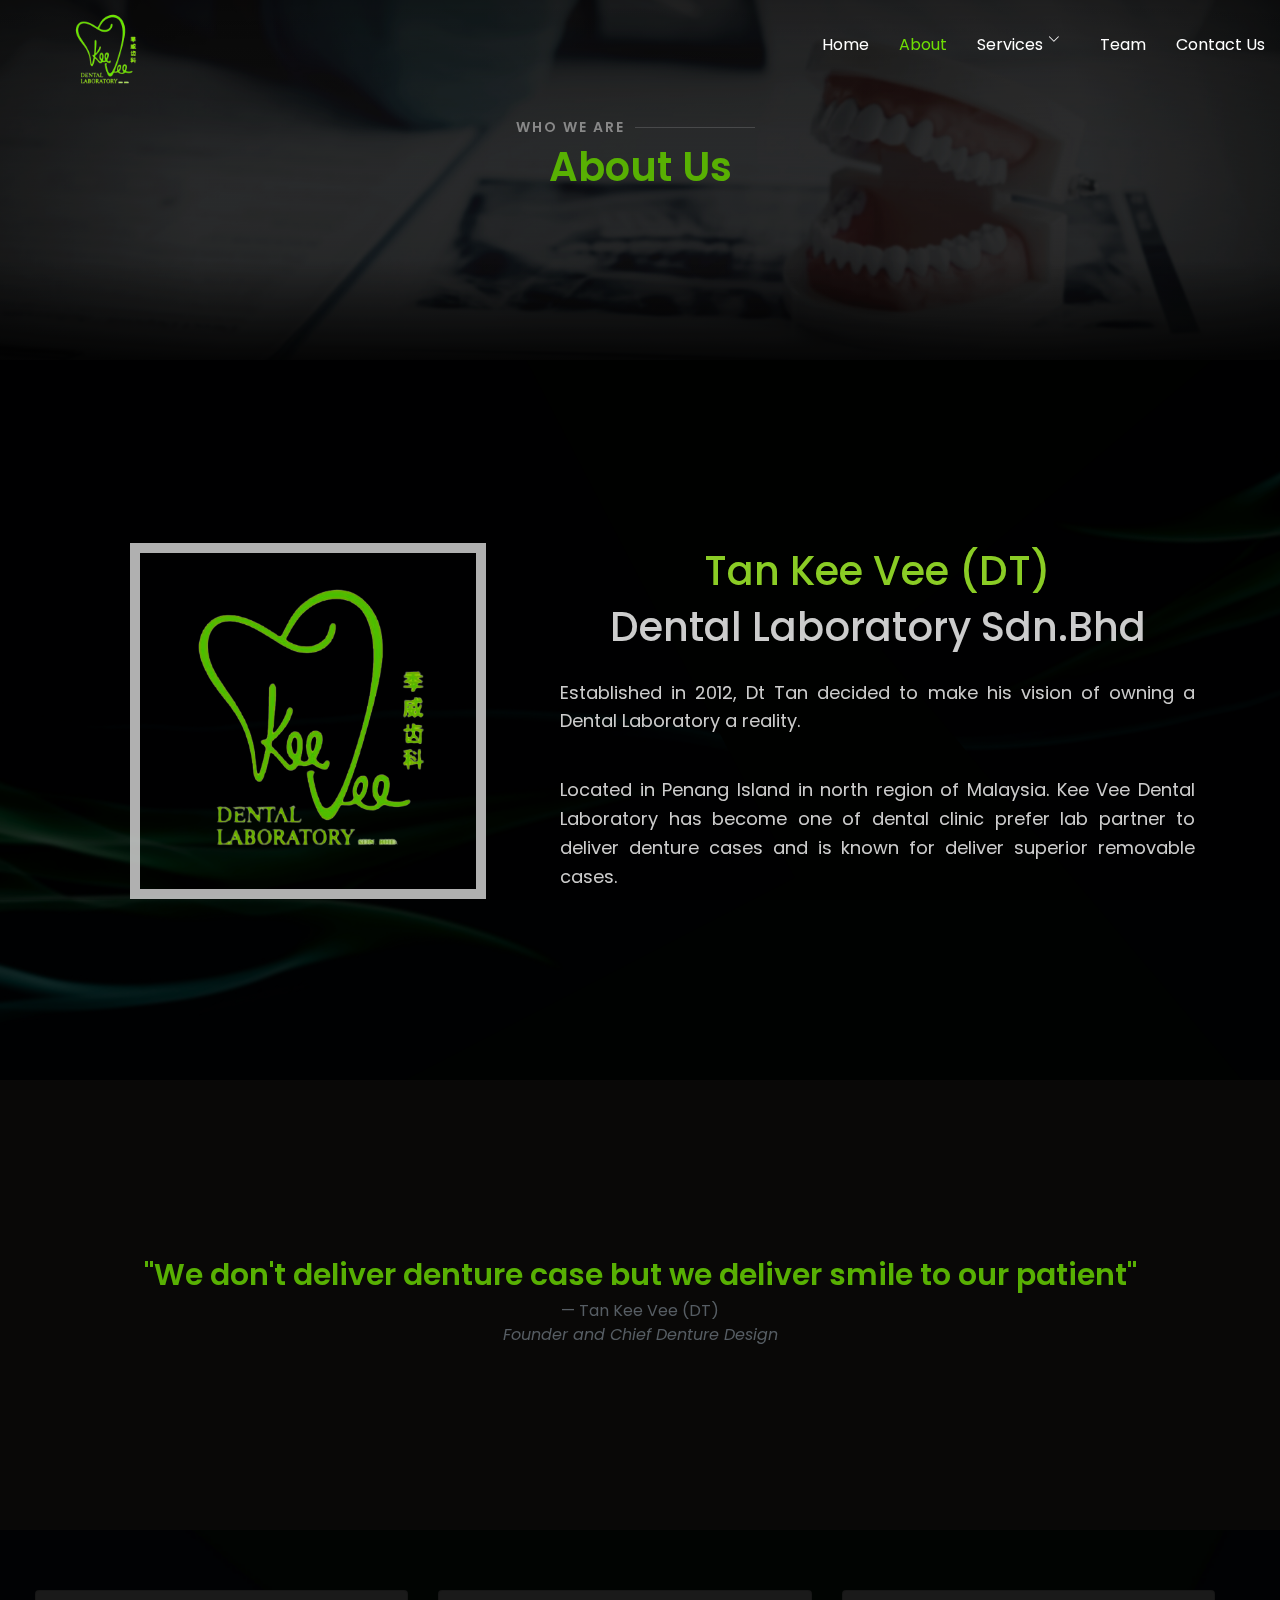
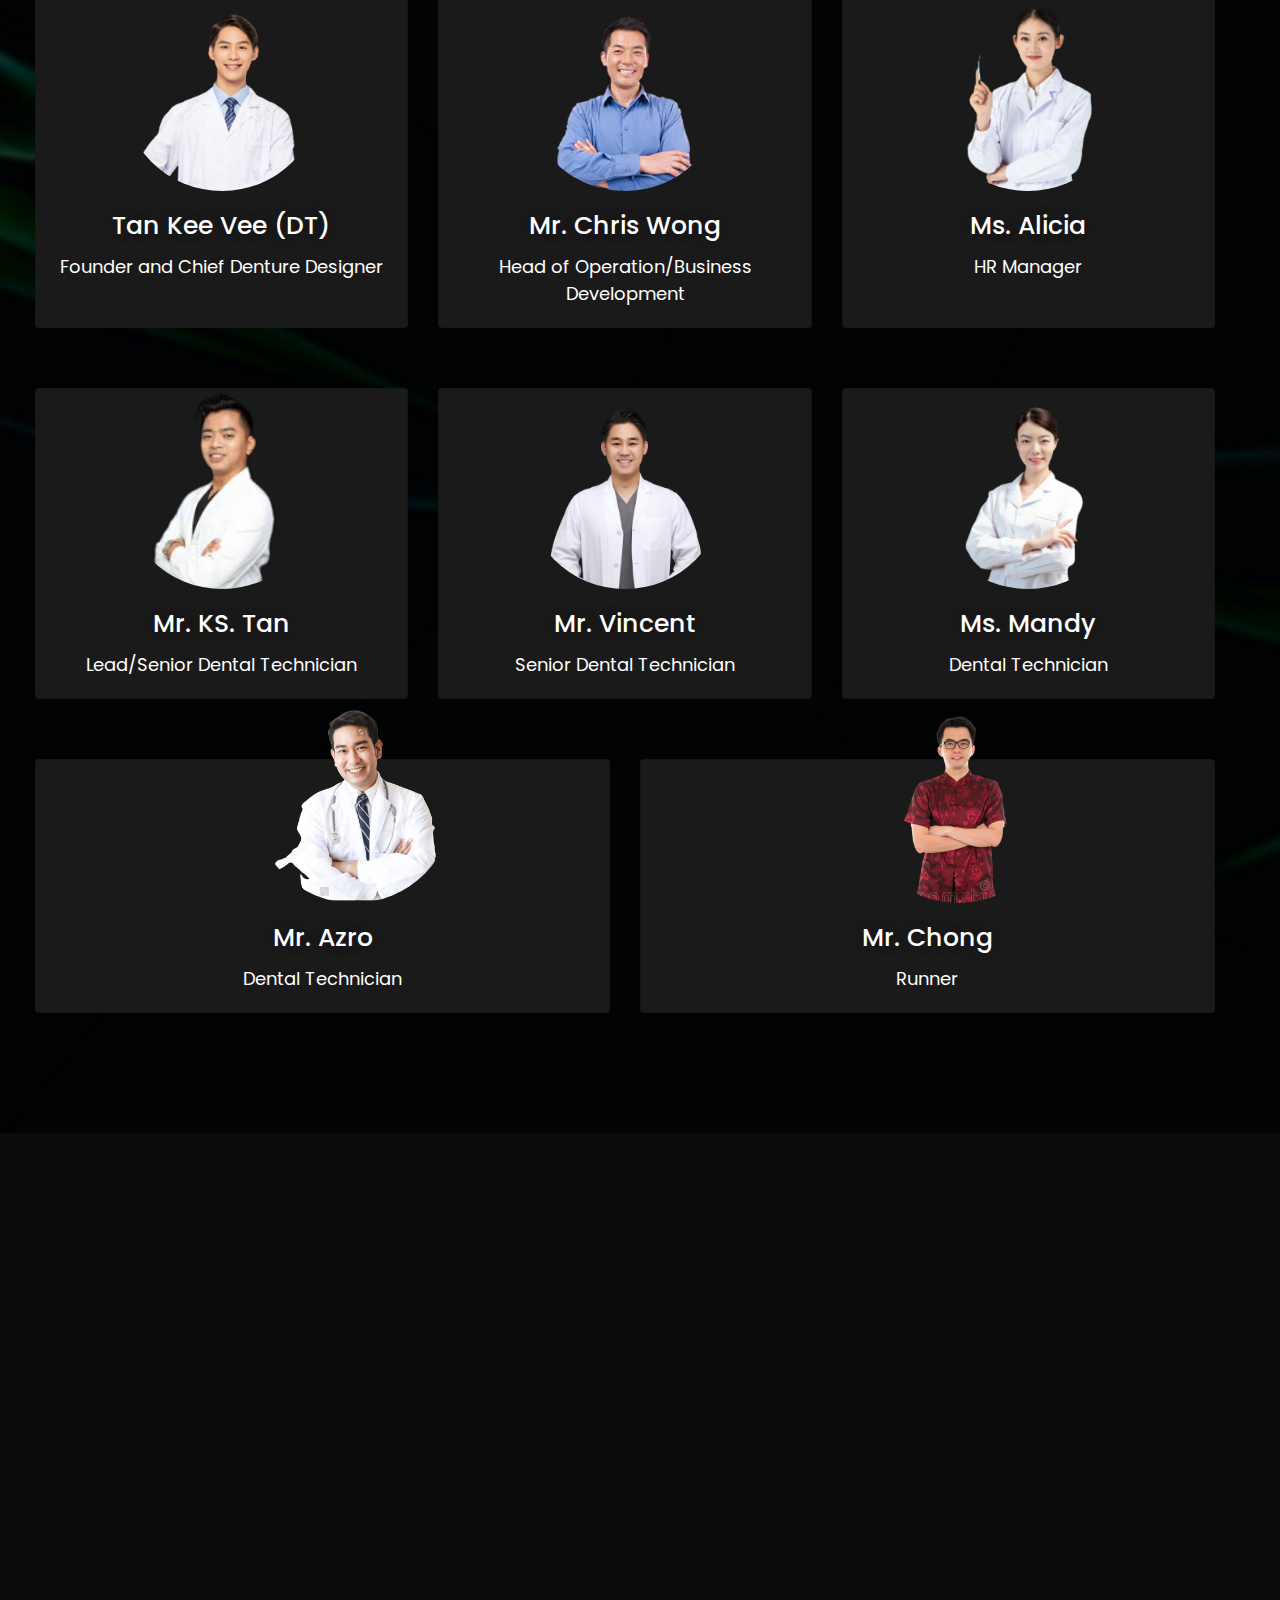
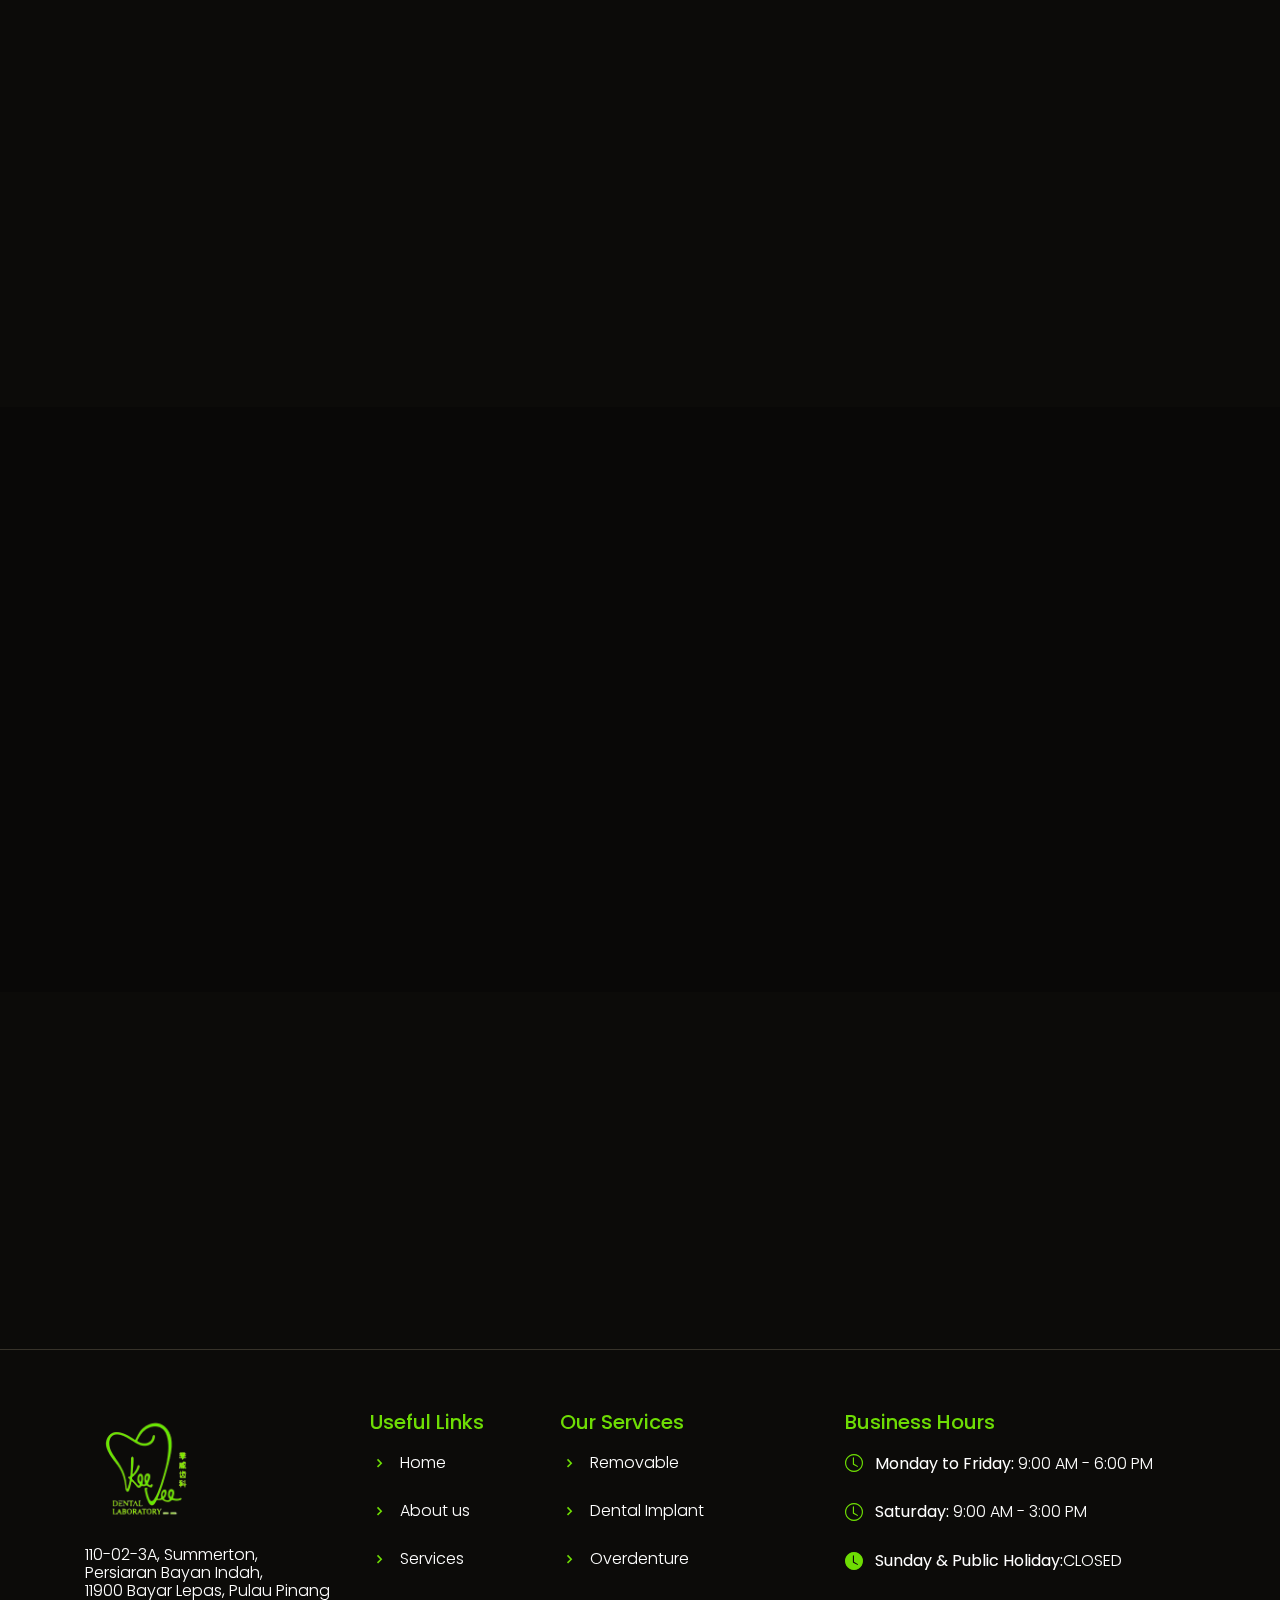
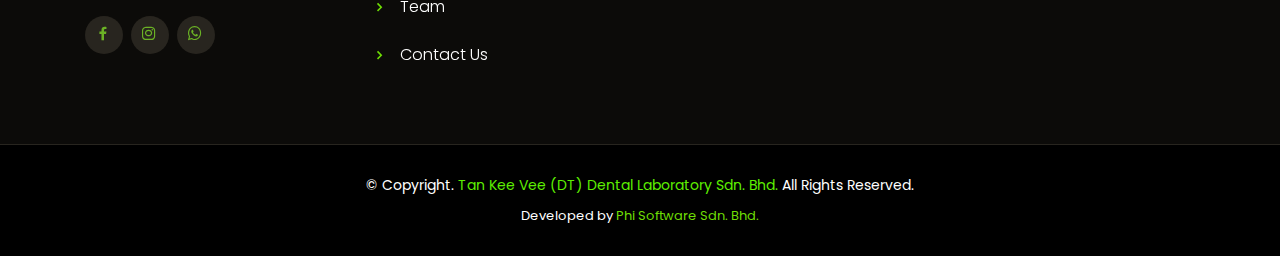
==== commit 6b62933c: "Unused part on about section has been remove #35" ====
--- a/about.html
+++ b/about.html
@@ -305,37 +305,7 @@
 
   </div>
 </section>
-
-<section id="about" class="about">
-  <div class="container" data-aos="fade-up">
-
-    <div class="row">
-      <div class="col-lg-6 order-1 order-lg-2" data-aos="zoom-in" data-aos-delay="100">
-        <div class="about-img">
-          <img src="assets/img/businessman.png" alt="">
-        </div>
-      </div>
-      <div class="col-lg-6 pt-4 pt-lg-0 order-2 order-lg-1 content">
-        <h3>Voluptatem dignissimos provident quasi corporis voluptates sit assumenda.</h3>
-        <p class="fst-italic">
-          Lorem ipsum dolor sit amet, consectetur adipiscing elit, sed do eiusmod tempor incididunt ut labore et dolore
-          magna aliqua.
-        </p>
-        <ul>
-          <li><i class="bi bi-check-circle"></i> Ullamco laboris nisi ut aliquip ex ea commodo consequat.</li>
-          <li><i class="bi bi-check-circle"></i> Duis aute irure dolor in reprehenderit in voluptate velit.</li>
-          <li><i class="bi bi-check-circle"></i> Ullamco laboris nisi ut aliquip ex ea commodo consequat. Duis aute irure dolor in reprehenderit in voluptate trideta storacalaperda mastiro dolore eu fugiat nulla pariatur.</li>
-        </ul>
-        <p>
-          Ullamco laboris nisi ut aliquip ex ea commodo consequat. Duis aute irure dolor in reprehenderit in voluptate
-          velit esse cillum dolore eu fugiat nulla pariatur. Excepteur sint occaecat cupidatat non proident, sunt in
-          culpa qui officia deserunt mollit anim id est laborum
-        </p>
-      </div>
-    </div>
-
-  </div>
-</section><!-- End About Section -->
+<!-- End About Section -->
 
 <section id="abt-facebook" class="abt-facebook">
   <div class="container" data-aos="fade-up">
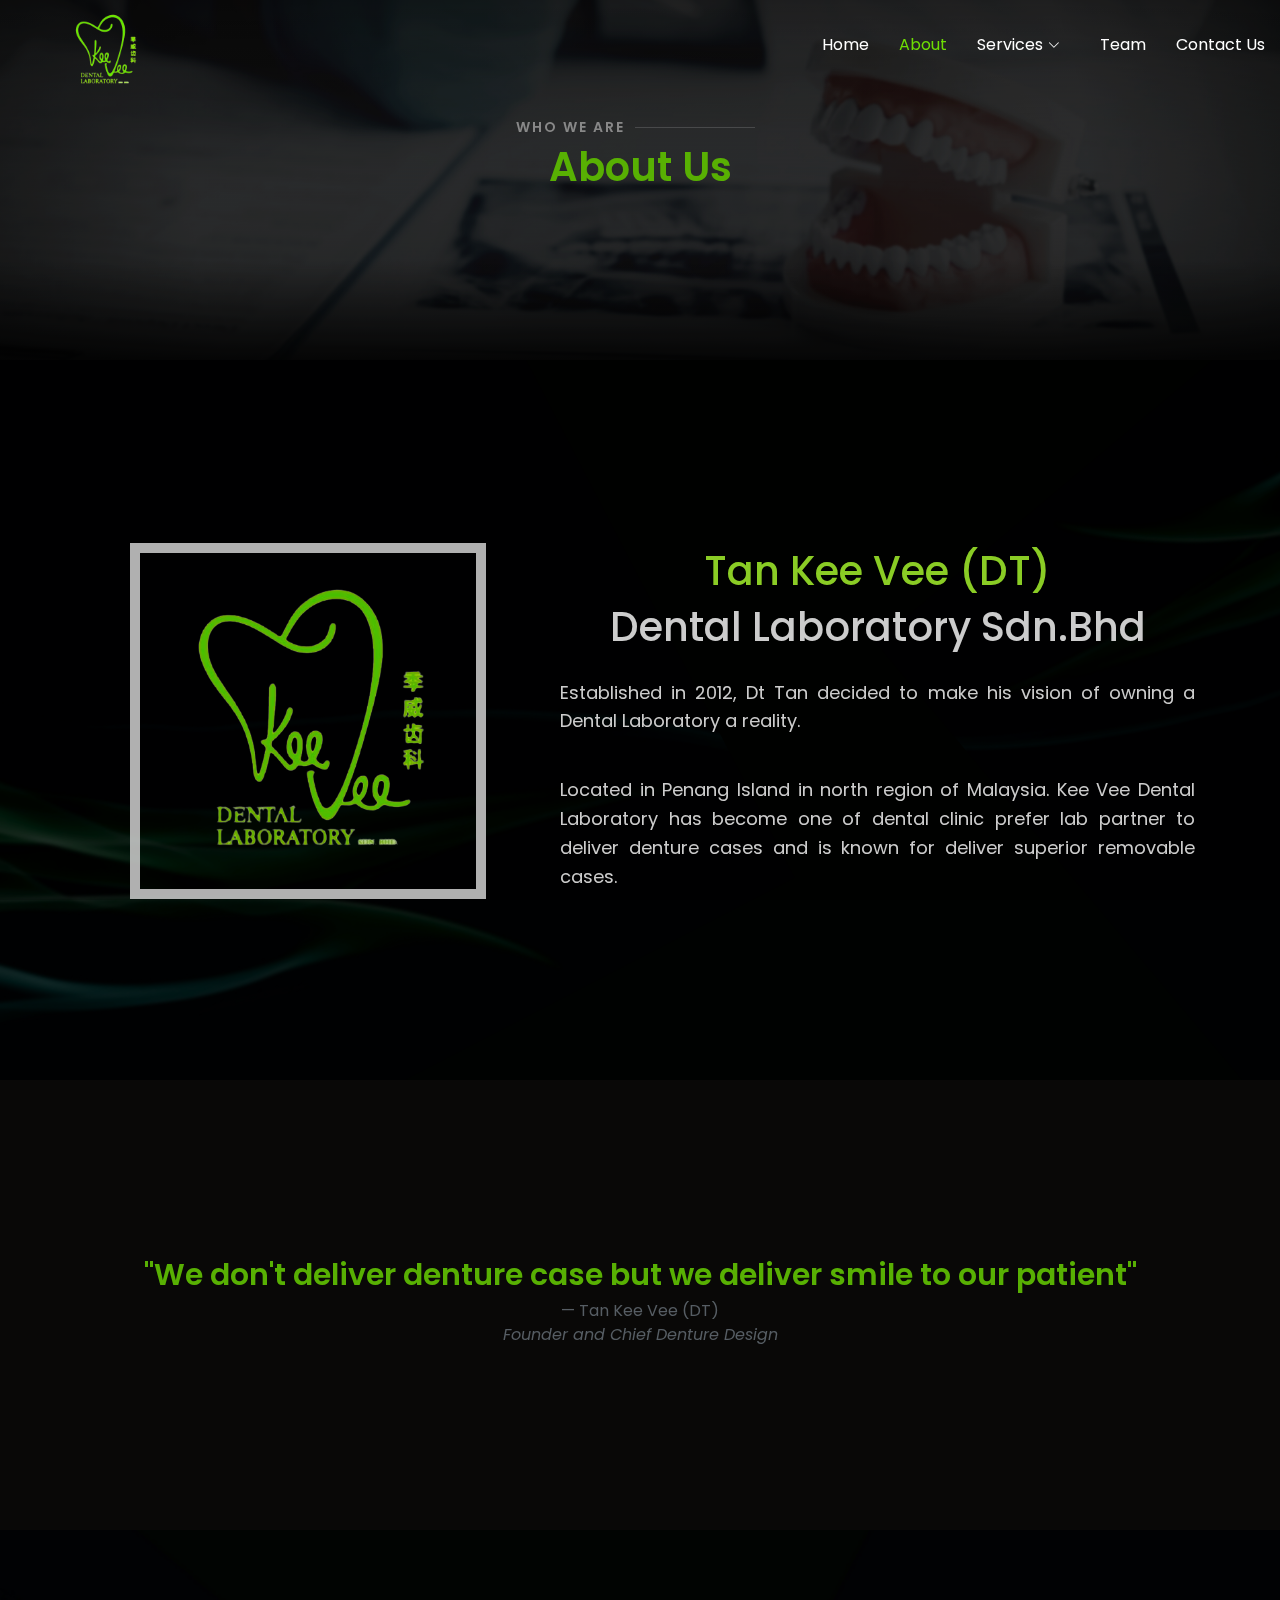
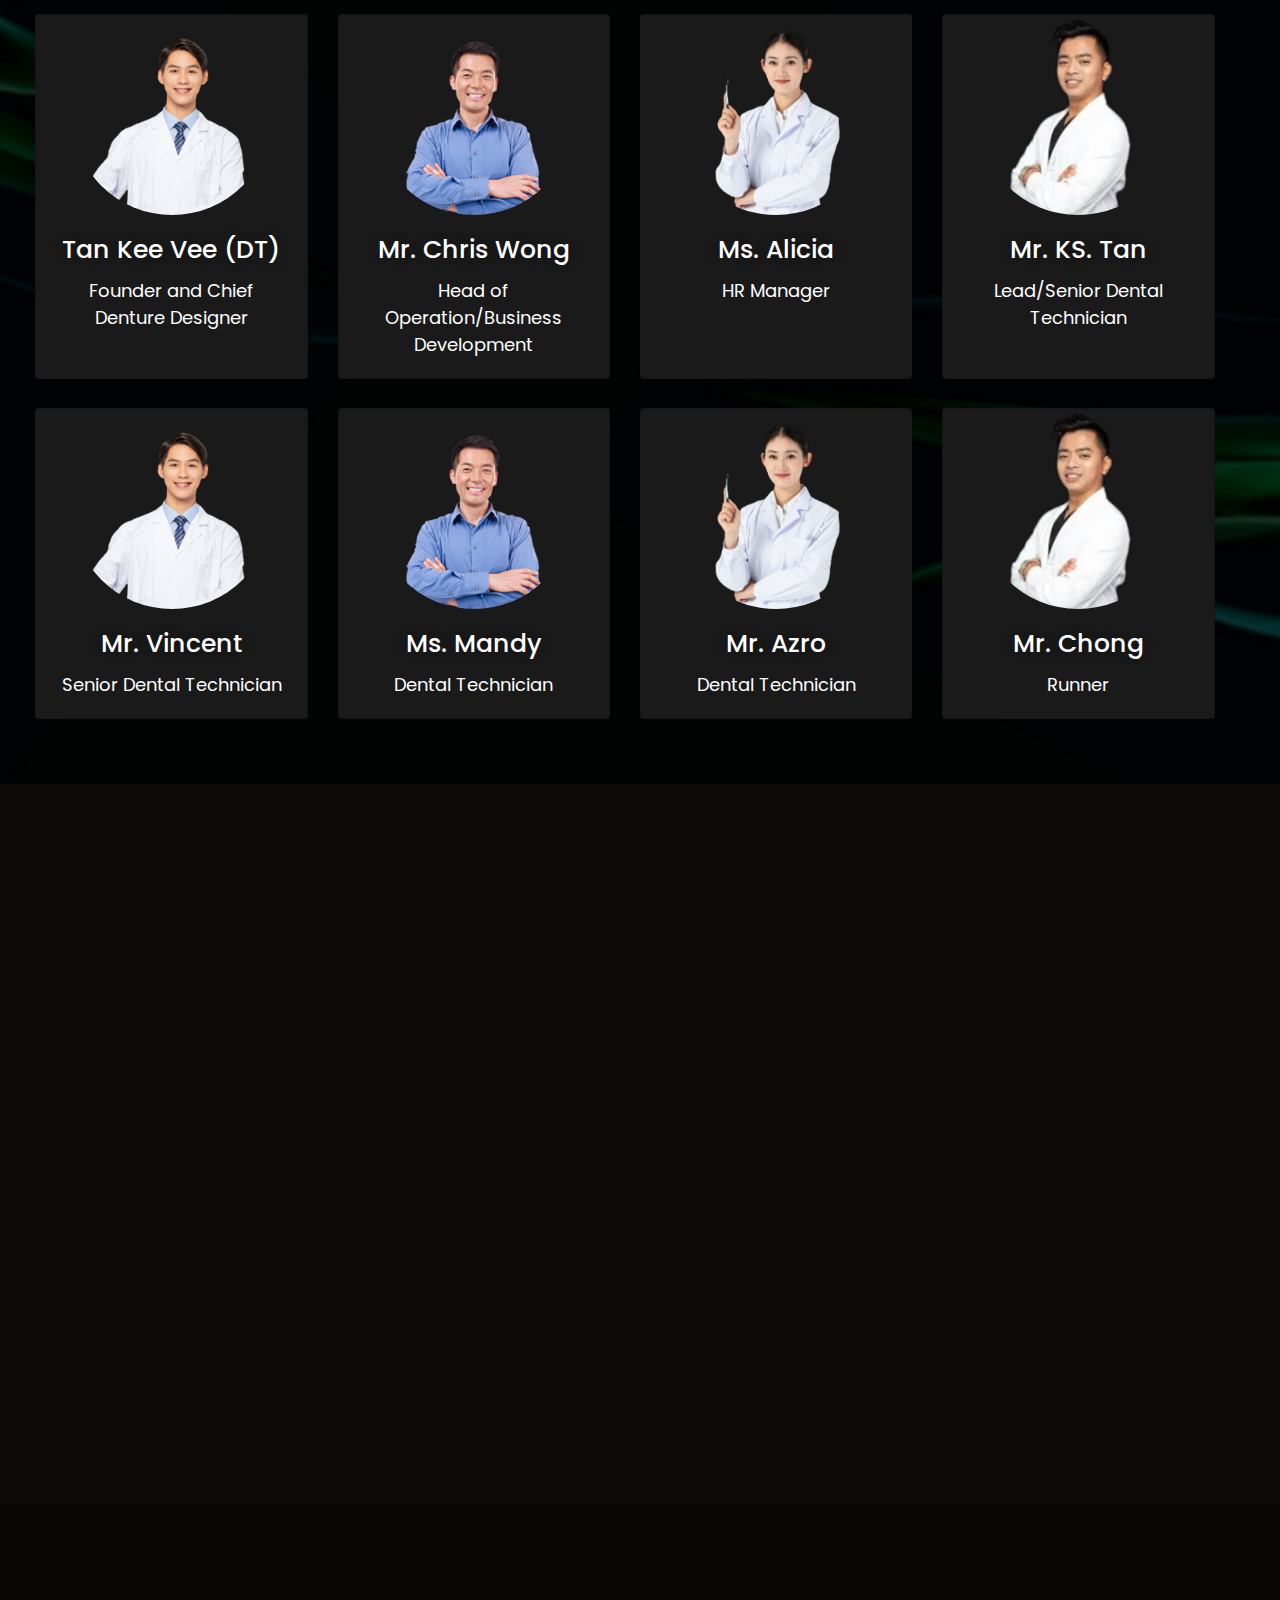
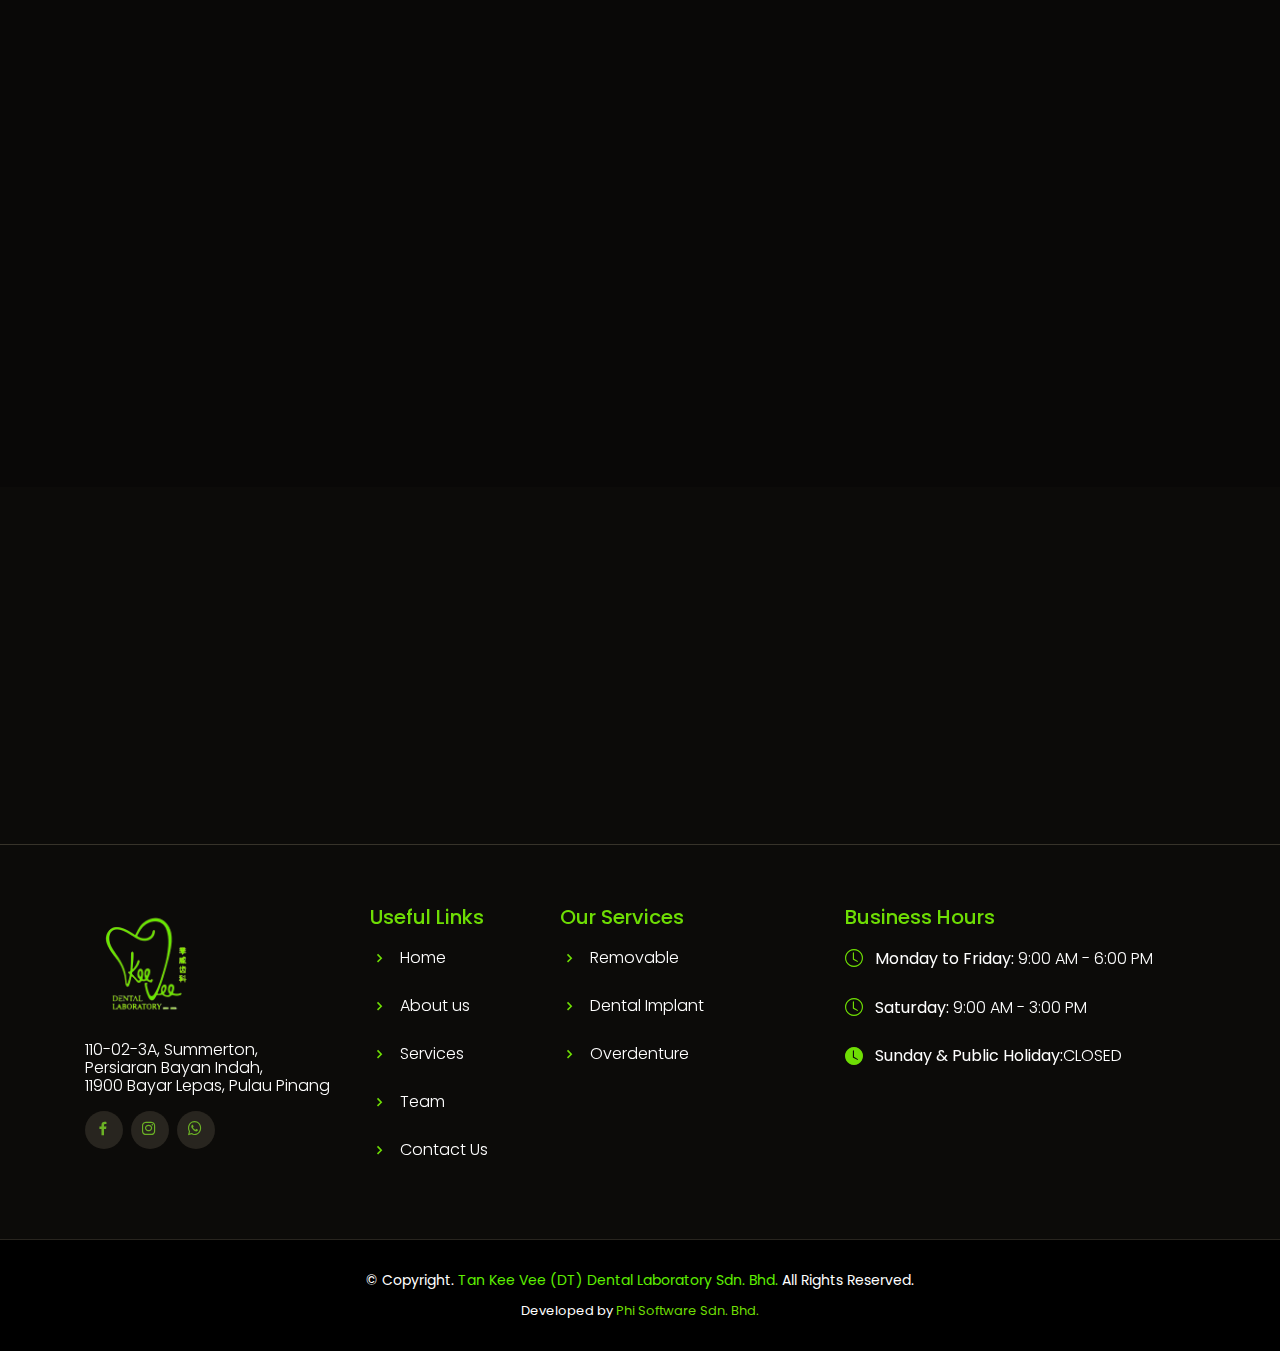
==== commit 8ef3e156: "fix styling" ====
--- a/about.html
+++ b/about.html
@@ -133,88 +133,105 @@
   <div class="container-fluid cf"> 
   <div class="row">
     <div class="card-deck">
-      <div class="card">
-        <img class="card-img-top" src="assets/img/d1.png">
-        <div class="card-body">
-          <h5 class="card-title">Tan Kee Vee (DT) </h5>
-          <p class="card-text">
-            Founder and Chief Denture Designer
-          </p>
-          <!-- <p class="card-text"><small class="text-muted">Last updated 3 mins ago</small></p> -->
-        </div>
-      </div>
-      <div class="card">
-        <img class="card-img-top" src="assets/img/b1.png">
-        <div class="card-body">
-          <h5 class="card-title">Mr. Chris Wong</h5>
-          <p class="card-text">Head of Operation/Business Development</p>
-          <!-- <p class="card-text"><small class="text-muted">Last updated 3 mins ago</small></p> -->
-        </div>
-      </div>
-      <div class="card">
-        <img class="card-img-top" src="assets/img/d2.png">
-        <div class="card-body">
-          <h5 class="card-title">Ms. Alicia </h5>
-          <p class="card-text">HR Manager</p>
-          <!-- <p class="card-text"><small class="text-muted">Last updated 3 mins ago</small></p> -->
-        </div>
-      </div>
-      
+        <div class="col-lg-3 col-md-6 mt-4">
+        <div class="card">
+          <img class="card-img-top" src="assets/img/d1.png">
+          <div class="card-body">
+            <h5 class="card-title">Tan Kee Vee (DT) </h5>
+            <p class="card-text">
+              Founder and Chief Denture Designer
+            </p>
+            <!-- <p class="card-text"><small class="text-muted">Last updated 3 mins ago</small></p> -->
+          </div>
+        </div>
+        </div>
+
+        <div class="col-lg-3 col-md-6 mt-4">
+        <div class="card">
+          <img class="card-img-top" src="assets/img/b1.png">
+          <div class="card-body">
+            <h5 class="card-title">Mr. Chris Wong</h5>
+            <p class="card-text">Head of Operation/Business Development</p>
+            <!-- <p class="card-text"><small class="text-muted">Last updated 3 mins ago</small></p> -->
+          </div>
+        </div>
+        </div>
+
+        <div class="col-lg-3 col-md-6 mt-4">
+        <div class="card">
+          <img class="card-img-top" src="assets/img/d2.png">
+          <div class="card-body">
+            <h5 class="card-title">Ms. Alicia </h5>
+            <p class="card-text">HR Manager</p>
+            <!-- <p class="card-text"><small class="text-muted">Last updated 3 mins ago</small></p> -->
+          </div>
+        </div>
+        </div>
+
+        <div class="col-lg-3 col-md-6 mt-4">
+        <div class="card">
+          <img class="card-img-top" src="assets/img/d4.png">
+          <div class="card-body">
+            <h5 class="card-title">Mr. KS. Tan  </h5>
+            <p class="card-text">
+              Lead/Senior Dental Technician
+            </p>
+            <!-- <p class="card-text"><small class="text-muted">Last updated 3 mins ago</small></p> -->
+          </div>
+        </div>
+        </div>
+
     </div>
   </div>
 
   <div class="row">
     <div class="card-deck">
-      <div class="card">
-        <img class="card-img-top" src="assets/img/d4.png">
-        <div class="card-body">
-          <h5 class="card-title">Mr. KS. Tan  </h5>
-          <p class="card-text">
-            Lead/Senior Dental Technician
-          </p>
-          <!-- <p class="card-text"><small class="text-muted">Last updated 3 mins ago</small></p> -->
-        </div>
-      </div>
-      <div class="card">
-        <img class="card-img-top" src="assets/img/d5.png">
-        <div class="card-body">
-          <h5 class="card-title">Mr. Vincent</h5>
-          <p class="card-text">Senior Dental Technician </p>
-          <!-- <p class="card-text"><small class="text-muted">Last updated 3 mins ago</small></p> -->
-        </div>
-      </div>
-      <div class="card">
-        <img class="card-img-top" src="assets/img/d3.png">
-        <div class="card-body">
-          <h5 class="card-title">Ms. Mandy </h5>
-          <p class="card-text">Dental Technician</p>
-          <!-- <p class="card-text"><small class="text-muted">Last updated 3 mins ago</small></p> -->
-        </div>
-      </div>
-      
-    </div>
-  </div>
-
-  <div class="row">
-    <div class="card-deck">
-      <div class="card">
-        <img class="card-img-top1" src="assets/img/d6.png">
-        <div class="card-body">
-          <h5 class="card-title">Mr. Azro </h5>
-          <p class="card-text">
-            Dental Technician
-          </p>
-          <!-- <p class="card-text"><small class="text-muted">Last updated 3 mins ago</small></p> -->
-        </div>
-      </div>
-      <div class="card">
-        <img class="card-img-top1" src="assets/img/r1.png">
-        <div class="card-body">
-          <h5 class="card-title">Mr. Chong</h5>
-          <p class="card-text">Runner </p>
-          <!-- <p class="card-text"><small class="text-muted">Last updated 3 mins ago</small></p> -->
-        </div>
-      </div>
+        <div class="col-lg-3 col-md-6 mt-4">
+        <div class="card">
+          <img class="card-img-top" src="assets/img/d1.png">
+          <div class="card-body">
+            <h5 class="card-title">Mr. Vincent</h5>
+            <p class="card-text">Senior Dental Technician </p>
+            <!-- <p class="card-text"><small class="text-muted">Last updated 3 mins ago</small></p> -->
+          </div>
+        </div>
+        </div>
+
+        <div class="col-lg-3 col-md-6 mt-4">
+        <div class="card">
+          <img class="card-img-top" src="assets/img/b1.png">
+          <div class="card-body">
+            <h5 class="card-title">Ms. Mandy </h5>
+            <p class="card-text">Dental Technician</p>
+            <!-- <p class="card-text"><small class="text-muted">Last updated 3 mins ago</small></p> -->
+          </div>
+        </div>
+        </div>
+
+        <div class="col-lg-3 col-md-6 mt-4">
+        <div class="card">
+          <img class="card-img-top" src="assets/img/d2.png">
+          <div class="card-body">
+            <h5 class="card-title">Mr. Azro </h5>
+            <p class="card-text">
+              Dental Technician
+            </p>
+            <!-- <p class="card-text"><small class="text-muted">Last updated 3 mins ago</small></p> -->
+          </div>
+        </div>
+        </div>
+
+        <div class="col-lg-3 col-md-6 mt-4">
+        <div class="card">
+          <img class="card-img-top" src="assets/img/d4.png">
+          <div class="card-body">
+            <h5 class="card-title">Mr. Chong</h5>
+            <p class="card-text">Runner </p>
+            <!-- <p class="card-text"><small class="text-muted">Last updated 3 mins ago</small></p> -->
+          </div>
+        </div>
+        </div>
+
     </div>
   </div>
 
@@ -233,7 +250,7 @@
   <div class="container-fluid" data-aos="fade-up" data-aos-delay="100">
     <div class="row g-0">
 
-      <div class="col-lg-3 col-md-4">
+      <div class="col-lg-3 col-md-6">
         <div class="gallery-item">
           <a href="assets/img/wetransfer_removable_2023-03-01_0400/Removable/Acrylic Denture/IMG_3625.JPG" class="gallery-lightbox" data-gall="gallery-item">
             <img src="assets/img/wetransfer_removable_2023-03-01_0400/Removable/Acrylic Denture/IMG_3625.JPG" alt="" class="img-fluid">
@@ -241,7 +258,7 @@
         </div>
       </div>
 
-      <div class="col-lg-3 col-md-4">
+      <div class="col-lg-3 col-md-6">
         <div class="gallery-item">
           <a href="assets/img/wetransfer_removable_2023-03-01_0400/Removable/Essix Retainer/IMG_3618.JPG" class="gallery-lightbox" data-gall="gallery-item">
             <img src="assets/img/wetransfer_removable_2023-03-01_0400/Removable/Essix Retainer/IMG_3618.JPG" alt="" class="img-fluid">
@@ -249,7 +266,7 @@
         </div>
       </div>
 
-      <div class="col-lg-3 col-md-4">
+      <div class="col-lg-3 col-md-6">
         <div class="gallery-item">
           <a href="assets/img/wetransfer_removable_2023-03-01_0400/Removable/Flexi Denture/IMG_3617.JPG" class="gallery-lightbox" data-gall="gallery-item">
             <img src="assets/img/wetransfer_removable_2023-03-01_0400/Removable/Flexi Denture/IMG_3617.JPG" alt="" class="img-fluid">
@@ -257,7 +274,7 @@
         </div>
       </div>
 
-      <div class="col-lg-3 col-md-4">
+      <div class="col-lg-3 col-md-6">
         <div class="gallery-item">
           <a href="assets/img/wetransfer_removable_2023-03-01_0400/Removable/Hawley Retainer/IMG_3615.JPG" class="gallery-lightbox" data-gall="gallery-item">
             <img src="assets/img/wetransfer_removable_2023-03-01_0400/Removable/Hawley Retainer/IMG_3615.JPG" alt="" class="img-fluid">
@@ -269,7 +286,7 @@
     <br>
     <div class="row g-0">
 
-      <div class="col-lg-3 col-md-4">
+      <div class="col-lg-3 col-md-6">
         <div class="gallery-item">
           <a href="assets/img/wetransfer_removable_2023-03-01_0400/Removable/Hawley Retainer/IMG_3616.JPG" class=" gallery-lightbox" data-gall="gallery-item">
             <img src="assets/img/wetransfer_removable_2023-03-01_0400/Removable/Hawley Retainer/IMG_3616.JPG" alt="" class="img-fluid">
@@ -277,7 +294,7 @@
         </div>
       </div>
 
-      <div class="col-lg-3 col-md-4">
+      <div class="col-lg-3 col-md-6">
         <div class="gallery-item">
           <a href="assets/img/wetransfer_removable_2023-03-01_0400/Removable/Hawley Retainer/IMG_3620.JPG" class="gallery-lightbox" data-gall="gallery-item">
             <img src="assets/img/wetransfer_removable_2023-03-01_0400/Removable/Hawley Retainer/IMG_3620.JPG" alt="" class="img-fluid">
@@ -285,7 +302,7 @@
         </div>
       </div>
 
-      <div class="col-lg-3 col-md-4">
+      <div class="col-lg-3 col-md-6">
         <div class="gallery-item">
           <a href="assets/img/wetransfer_removable_2023-03-01_0400/Removable/Hawley Retainer/IMG_3671.JPG"  class="gallery-lightbox" data-gall="gallery-item">
             <img src="assets/img/wetransfer_removable_2023-03-01_0400/Removable/Hawley Retainer/IMG_3671.JPG" alt="" class="img-fluid">
@@ -293,7 +310,7 @@
         </div>
       </div>
 
-      <div class="col-lg-3 col-md-4">
+      <div class="col-lg-3 col-md-6">
         <div class="gallery-item">
           <a href="assets/img/wetransfer_removable_2023-03-01_0400/Removable/Night Guard/IMG_7254.JPG" class="gallery-lightbox" data-gall="gallery-item">
             <img src="assets/img/wetransfer_removable_2023-03-01_0400/Removable/Night Guard/IMG_7254.JPG" alt="" class="img-fluid">
@@ -307,6 +324,7 @@
 </section>
 <!-- End About Section -->
 
+<!-- Facebook Section Start-->
 <section id="abt-facebook" class="abt-facebook">
   <div class="container" data-aos="fade-up">
     <div class="row">
@@ -318,10 +336,13 @@
       </div>
     </div>
 </section>
-
+<!-- Facebook Section End -->
+
+<!-- Google Maps Section Start -->
 <div data-aos="fade-up">
   <iframe style="border:0; width: 100%; height: 350px;" src="https://www.google.com/maps/embed?pb=!1m18!1m12!1m3!1d3972.5062870769893!2d100.30685061476497!3d5.33939769612685!2m3!1f0!2f0!3f0!3m2!1i1024!2i768!4f13.1!3m3!1m2!1s0x304ac178b0024d85%3A0x6d9b237ad61c3eb1!2sKee%20Vee%20Dental%20Laboratory%20Sdn%20Bhd!5e0!3m2!1sen!2smy!4v1677567530964!5m2!1sen!2smy"  frameborder="0" allowfullscreen></iframe>
 </div>
+<!-- Google Maps Section End -->
 
 <!-- ======= Footer ======= -->
 <footer id="footer">
--- a/assets/css/style.css
+++ b/assets/css/style.css
@@ -8,12 +8,12 @@
 }
 
 a {
-  color: #6EDD04;
+  color: #6edd04;
   text-decoration: none;
 }
 
 a:hover {
-  color: #6EDD04;
+  color: #6edd04;
   text-decoration: none;
 }
 
@@ -30,7 +30,7 @@
 
 li i {
   margin-right: 10px;
-  align-self: flex-start;
+  align-self: center;
 }
 
 h1,
@@ -99,15 +99,14 @@
   }
 }
 
-
 /* ==================================
           BACKGROUND-IMG
 =================================== */
 
 .team {
-  background-image: linear-gradient(to top, rgba(0, 0, 0, 0.7), transparent), 
-  linear-gradient(to bottom, rgba(0, 0, 0, 0.7), transparent),
-  url("../img/background.png");
+  background-image: linear-gradient(to top, rgba(0, 0, 0, 0.7), transparent),
+    linear-gradient(to bottom, rgba(0, 0, 0, 0.7), transparent),
+    url("../img/background.png");
   background-position: center center;
   background-size: cover;
   height: 40vh;
@@ -120,14 +119,18 @@
   bottom: 0;
   left: 0;
   right: 0;
-  height: 100px; 
-  background: linear-gradient(to bottom, rgba(0, 0, 0, 0) 0%, rgba(0, 0, 0, 0.8) 100%);
-}
-
-.bg{
-  background-image: linear-gradient(to top, rgba(0, 0, 0, 0.7), transparent), 
-  linear-gradient(to bottom, rgba(0, 0, 0, 0.7), transparent),
-  url("../img/bg-team.png");
+  height: 100px;
+  background: linear-gradient(
+    to bottom,
+    rgba(0, 0, 0, 0) 0%,
+    rgba(0, 0, 0, 0.8) 100%
+  );
+}
+
+.bg {
+  background-image: linear-gradient(to top, rgba(0, 0, 0, 0.7), transparent),
+    linear-gradient(to bottom, rgba(0, 0, 0, 0.7), transparent),
+    url("../img/bg-team.png");
   background-position: center center;
   background-size: cover;
   height: 40vh;
@@ -140,14 +143,18 @@
   bottom: 0;
   left: 0;
   right: 0;
-  height: 100px; 
-  background: linear-gradient(to bottom, rgba(0, 0, 0, 0) 0%, rgba(0, 0, 0, 0.8) 100%);
-}
-
-.service-{
-  background-image: linear-gradient(to top, rgba(0, 0, 0, 0.7), transparent), 
-  linear-gradient(to bottom, rgba(0, 0, 0, 0.5), transparent),
-  url("../img/service-bg.png");
+  height: 100px;
+  background: linear-gradient(
+    to bottom,
+    rgba(0, 0, 0, 0) 0%,
+    rgba(0, 0, 0, 0.8) 100%
+  );
+}
+
+.service- {
+  background-image: linear-gradient(to top, rgba(0, 0, 0, 0.7), transparent),
+    linear-gradient(to bottom, rgba(0, 0, 0, 0.5), transparent),
+    url("../img/service-bg.png");
   background-position: center center;
   background-size: cover;
   height: 40vh;
@@ -160,14 +167,18 @@
   bottom: 0;
   left: 0;
   right: 0;
-  height: 100px; 
-  background: linear-gradient(to bottom, rgba(0, 0, 0, 0) 0%, rgba(0, 0, 0, 0.8) 100%);
-}
-
-.remove{
-  background-image: linear-gradient(to top, rgba(0, 0, 0, 0.7), transparent), 
-  linear-gradient(to bottom, rgba(0, 0, 0, 0.7), transparent),
-  url("../img/removable-bg.png");
+  height: 100px;
+  background: linear-gradient(
+    to bottom,
+    rgba(0, 0, 0, 0) 0%,
+    rgba(0, 0, 0, 0.8) 100%
+  );
+}
+
+.remove {
+  background-image: linear-gradient(to top, rgba(0, 0, 0, 0.7), transparent),
+    linear-gradient(to bottom, rgba(0, 0, 0, 0.7), transparent),
+    url("../img/removable-bg.png");
   background-position: center center;
   background-size: cover;
   height: 40vh;
@@ -180,14 +191,18 @@
   bottom: 0;
   left: 0;
   right: 0;
-  height: 100px; 
-  background: linear-gradient(to bottom, rgba(0, 0, 0, 0) 0%, rgba(0, 0, 0, 0.8) 100%);
-}
-
-.page{
-  background-image: linear-gradient(to top, rgba(0, 0, 0, 0.7), transparent), 
-  linear-gradient(to bottom, rgba(0, 0, 0, 0.7), transparent),
-  url("../img/od-bg2.png");
+  height: 100px;
+  background: linear-gradient(
+    to bottom,
+    rgba(0, 0, 0, 0) 0%,
+    rgba(0, 0, 0, 0.8) 100%
+  );
+}
+
+.page {
+  background-image: linear-gradient(to top, rgba(0, 0, 0, 0.7), transparent),
+    linear-gradient(to bottom, rgba(0, 0, 0, 0.7), transparent),
+    url("../img/od-bg2.png");
   background-position: center center;
   background-size: cover;
   height: 40vh;
@@ -200,14 +215,18 @@
   bottom: 0;
   left: 0;
   right: 0;
-  height: 100px; 
-  background: linear-gradient(to bottom, rgba(0, 0, 0, 0) 0%, rgba(0, 0, 0, 0.8) 100%);
-}
-
-.contact-sec{
-  background-image: linear-gradient(to top, rgba(0, 0, 0, 0.7), transparent), 
-  linear-gradient(to bottom, rgba(0, 0, 0, 0.7), transparent),
-  url("../img/contact-us.jpg");
+  height: 100px;
+  background: linear-gradient(
+    to bottom,
+    rgba(0, 0, 0, 0) 0%,
+    rgba(0, 0, 0, 0.8) 100%
+  );
+}
+
+.contact-sec {
+  background-image: linear-gradient(to top, rgba(0, 0, 0, 0.7), transparent),
+    linear-gradient(to bottom, rgba(0, 0, 0, 0.7), transparent),
+    url("../img/contact-us.jpg");
   background-position: center center;
   background-size: cover;
   height: 40vh;
@@ -220,12 +239,13 @@
   bottom: 0;
   left: 0;
   right: 0;
-  height: 100px; 
-  background: linear-gradient(to bottom, rgba(0, 0, 0, 0) 0%, rgba(0, 0, 0, 0.8) 100%);
-}
-
-
-
+  height: 100px;
+  background: linear-gradient(
+    to bottom,
+    rgba(0, 0, 0, 0) 0%,
+    rgba(0, 0, 0, 0.8) 100%
+  );
+}
 
 /*--------------------------------------------------------------
 # Back to top button
@@ -256,7 +276,7 @@
 }
 .back-to-top i {
   font-size: 40px;
-  color: #6EDD04;
+  color: #6edd04;
   line-height: 0;
 }
 
@@ -362,7 +382,6 @@
 
 #header .logo a {
   color: #fff;
-  
 }
 
 #header .logo img {
@@ -392,7 +411,6 @@
   text-align: center;
 }
 
-
 .carousel-caption1 h1 {
   font-size: 2.5rem;
   margin-bottom: 0;
@@ -403,7 +421,7 @@
 }
 
 .carousel-caption1 span {
-   color: #6EDD04;
+  color: #6edd04;
 }
 
 .carousel-caption1 h2 {
@@ -411,7 +429,6 @@
   margin-bottom: 0;
   line-height: 1.6;
   text-shadow: 0 0 5px #2f523c, 0 0 10px #2b2a2a, 0 0 15px #2c572e;
- 
 }
 
 .carousel-caption1 .logo {
@@ -429,15 +446,15 @@
   .carousel-caption1 h1 {
     font-size: 1.5rem;
   }
-  
+
   .carousel-caption1 span {
     font-size: 2rem;
   }
-  
+
   .carousel-caption1 p {
     font-size: 1rem;
   }
-  
+
   .carousel-caption1 .logo {
     display: block;
     max-width: 100%;
@@ -447,7 +464,6 @@
   }
 }
 
-
 .carousel-item {
   background-position: center;
   background-size: cover;
@@ -455,9 +471,8 @@
 }
 
 .carousel-caption .btns {
-    margin-top: 50px;
-    text-align:left;
-    
+  margin-top: 50px;
+  text-align: left;
 }
 
 .carousel .btn-menu {
@@ -484,7 +499,7 @@
   height: auto;
 } */
 
-  /* .carousel-caption1 {
+/* .carousel-caption1 {
     display: flex;
     align-items: center;
     position: absolute;
@@ -518,19 +533,18 @@
 
   .carousel-caption1 h1 {
     font-size: 28px; /* reduce font size */
-  /* }
+/* }
 
   .carousel-caption1 h1 span {
     font-size: 32px; /* reduce font size */
-  /* }
+/* }
 
   .carousel-caption1 p {
     font-size: 16px; /* reduce font size */
-  /* }
+/* }
 }  */
 
-
-  /* .carousel-caption1 h1 {
+/* .carousel-caption1 h1 {
     font-family: "Poppins", sans-serif;
     font-size: 35px;
     font-weight: bold;
@@ -545,7 +559,6 @@
   .carousel-caption1 p {
     font-size: 18px;
   } */
-  
 
 .carousel-caption {
   position: absolute;
@@ -564,7 +577,7 @@
 
 .carousel-caption h1 span {
   font-size: 40px;
-  color: #6EDD04;
+  color: #6edd04;
 }
 
 /* For screens smaller than 576px (mobile devices) */
@@ -577,11 +590,10 @@
   .carousel-caption h1 {
     font-size: 24px;
   }
-  
+
   .carousel-caption h1 span {
     font-size: 28px;
   }
-
 }
 
 .carousel-img {
@@ -612,10 +624,6 @@
   max-width: 100%;
   height: auto;
 }
-
-
-
-
 
 /*--------------------------------------------------------------
 # Book a table button Menu
@@ -633,7 +641,6 @@
   transition: 0.3s;
 }
 
-
 @media (max-width: 992px) {
   .book-a-table-btn {
     margin: 0 15px 0 0;
@@ -644,8 +651,7 @@
 /*--------------------------------------------------------------
 # Navigation Menu
 --------------------------------------------------------------*/
-/**
-* Desktop Navigation 
+/* Desktop Navigation 
 */
 .navbar {
   padding: 0;
@@ -688,8 +694,8 @@
 .navbar a:hover,
 .navbar .active,
 .navbar .active:focus,
-.navbar li:hover>a {
-  color: #6EDD04;
+.navbar li:hover > a {
+  color: #6edd04;
 }
 
 .navbar .dropdown ul {
@@ -723,12 +729,12 @@
 
 .navbar .dropdown ul a:hover,
 .navbar .dropdown ul .active:hover,
-.navbar .dropdown ul li:hover>a {
+.navbar .dropdown ul li:hover > a {
   color: #6a8d70;
 }
 
 /* Dropdown 1 */
-.navbar .dropdown:hover>ul {
+.navbar .dropdown:hover > ul {
   opacity: 1;
   top: 100%;
   visibility: visible;
@@ -741,7 +747,7 @@
 }
 
 /* Dropdown 2 Nested Dropdown */
-.navbar .dropdown .dropdown:hover>ul {
+.navbar .dropdown .dropdown:hover > ul {
   opacity: 1;
   top: 0;
   left: 100%;
@@ -753,7 +759,7 @@
     left: -90%;
   }
 
-  .navbar .dropdown .dropdown:hover>ul {
+  .navbar .dropdown .dropdown:hover > ul {
     left: -100%;
   }
 }
@@ -762,14 +768,16 @@
 * Mobile Navigation 
 */
 .mobile-nav-toggle {
-  color: #6EDD04;
+  color: #6edd04;
   font-size: 28px;
   cursor: pointer;
   display: none;
   line-height: 0;
   transition: 0.5s;
 }
-
+.navbar li {
+  position: relative;
+}
 @media screen and (max-width: 991px) {
   .mobile-nav-toggle {
     display: block;
@@ -779,139 +787,142 @@
     display: none;
   }
 
-.navbar-mobile {
-  position: fixed;
-  overflow: hidden;
-  top: 0;
-  right: 0;
-  left: 0;
-  bottom: 0;
-  background: rgba(0, 0, 0, 0.9);
-  transition: 0.3s;
-  z-index: 999;
-}
-
-.navbar-mobile .mobile-nav-toggle {
-  position: absolute;
-  top: 15px;
-  right: 15px;
-}
-
-.navbar-mobile ul {
-  display: block;
-  position: absolute;
-  top: 55px;
-  right: 15px;
-  bottom: 15px;
-  left: 15px;
-  padding: 10px 0;
-  border-radius: 6px;
-  height: 70%;
-  color: black;
-  background-color: #ffffff;
-  overflow-y: auto;
-  transition: 0.3s;
-}
-
-.navbar-mobile a,
-.navbar-mobile a:focus {
-  padding: 10px 20px;
-  font-size: 15px;
-  color: #1a1814;
-}
-
-.navbar-mobile a:hover,
-.navbar-mobile .active,
-.navbar-mobile li:hover>a {
-  color: #6EDD04;
-}
-
-.navbar-mobile .getstarted,
-.navbar-mobile .getstarted:focus {
-  margin: 15px;
-}
-
-
-.navbar-mobile .dropdown ul {
-  /* position: static; */
-  position: absolute;
-  display: none;
-  height: 300px;
-  /* margin: 10px 20px; */
-  /* padding: 100px 0; */
-  padding-bottom: 100px;
-  z-index: 99;
-  opacity: 5; 
-  visibility: visible;
-  background: #fff;
-  color: black;
-  box-shadow: 0px 0px 30px rgba(127, 137, 161, 0.25);
-}
-
-.navbar-mobile .dropdown ul li {
-  min-width: 200px;
-}
- 
-.navbar-mobile .dropdown ul a {
-  padding: 10px 20px;
-}
-
-.navbar-mobile .dropdown ul a i {
-  font-size: 13px;
-}
-
-.navbar-mobile .dropdown ul a:hover,
-.navbar-mobile .dropdown ul .active:hover,
-.navbar-mobile .dropdown ul li:hover>a {
-  color: #6EDD04;
-}
-
-.navbar-mobile .dropdown:hover ul {
-  display: block;
-}
-
-.navbar-mobile .dropdown>.dropdown-active {
-  display: block;
-}  
-
-
-.navbar-mobile .dropdown ul .dropdown ul  {
-  position: static;
-  display: none;
-  z-index: 99;
-  opacity: 5; 
-  visibility: visible;
-  background: whitesmoke;
-  color: black;
-  box-shadow: 0px 0px 30px rgba(127, 137, 161, 0.25)
-}
-
-.navbar-mobile .dropdown ul .dropdown ul li a{
- font-size: 13px;
-}
-
-.navbar-mobile .dropdown ul .dropdown ul a:hover,
-.navbar-mobile .dropdown ul .dropdown ul .active:hover,
-.navbar-mobile .dropdown ul .dropdown ul li:hover>a{
-  color: #6EDD04;
-}
-
-.navbar-mobile .dropdown:hover ul.dropdown:hover ul {
-  display: block;
-}
-
-.navbar-mobile .dropdown .dropdown>.dropdown-active {
-  display: block;
-}  
-}
-
+  .navbar-mobile {
+    position: fixed;
+    overflow: hidden;
+    top: 0;
+    right: 0;
+    left: 0;
+    bottom: 0;
+    background: rgba(0, 0, 0, 0.9);
+    transition: 0.3s;
+    z-index: 999;
+  }
+
+  .navbar-mobile .mobile-nav-toggle {
+    position: absolute;
+    top: 15px;
+    right: 15px;
+  }
+
+  .navbar-mobile ul {
+    display: block;
+    position: absolute;
+    top: 55px;
+    right: 15px;
+    bottom: 15px;
+    left: 15px;
+    padding: 10px 0;
+    border-radius: 6px;
+    height: 70%;
+    color: black;
+    background-color: #ffffff;
+    overflow-y: auto;
+    transition: 0.3s;
+  }
+
+  .navbar-mobile a,
+  .navbar-mobile a:focus {
+    padding: 10px 20px;
+    font-size: 15px;
+    color: #1a1814;
+  }
+
+  .navbar-mobile a:hover,
+  .navbar-mobile .active,
+  .navbar-mobile li:hover > a {
+    color: #6edd04;
+  }
+
+  .navbar-mobile .getstarted,
+  .navbar-mobile .getstarted:focus {
+    margin: 15px;
+  }
+
+  /* To Do
+This area need to watch, changes name or position */
+
+  .navbar-mobile .dropdown ul {
+    /* position: static; */
+    position: absolute;
+    display: none;
+    height: 300px;
+    /* margin: 10px 20px; */
+    /* padding: 100px 0; */
+    padding-bottom: 100px;
+    z-index: 99;
+    opacity: 5;
+    visibility: visible;
+    background: #fff;
+    color: black;
+    box-shadow: 0px 0px 30px rgba(127, 137, 161, 0.25);
+  }
+
+  .navbar-mobile .dropdown ul li {
+    min-width: 200px;
+  }
+
+  .navbar-mobile .dropdown ul a {
+    padding: 10px 20px;
+  }
+
+  .navbar-mobile .dropdown ul a i {
+    font-size: 13px;
+  }
+
+  .navbar-mobile .dropdown ul a:hover,
+  .navbar-mobile .dropdown ul .active:hover,
+  .navbar-mobile .dropdown ul li:hover > a {
+    color: #6edd04;
+  }
+
+  .navbar-mobile .dropdown:hover ul {
+    display: block;
+  }
+
+  .navbar-mobile .dropdown > .dropdown-active {
+    display: block;
+  }
+
+  .navbar-mobile .dropdown ul .dropdown ul {
+    position: static;
+    display: none;
+    z-index: 99;
+    opacity: 5;
+    visibility: visible;
+    background: whitesmoke;
+    color: black;
+    box-shadow: 0px 0px 30px rgba(127, 137, 161, 0.25);
+  }
+
+  .navbar-mobile .dropdown ul .dropdown ul li a {
+    font-size: 13px;
+  }
+
+  .navbar-mobile .dropdown ul .dropdown ul a:hover,
+  .navbar-mobile .dropdown ul .dropdown ul .active:hover,
+  .navbar-mobile .dropdown ul .dropdown ul li:hover > a {
+    color: #6edd04;
+  }
+
+  .navbar-mobile .dropdown:hover ul.dropdown:hover ul {
+    display: block;
+  }
+
+  .navbar-mobile .dropdown .dropdown > .dropdown-active {
+    display: block;
+  }
+  li.dropdown {
+    display: block;
+  }
+}
 
 /*--------------------------------------------------------------
 # Hero Section
 --------------------------------------------------------------*/
 #hero {
   width: 100%;
-  height: 100vh;
+  height: fit-content;
   background: url("../img/background/green-bg.png") top center;
   background-size: cover;
   position: relative;
@@ -929,8 +940,8 @@
 }
 
 #hero .container {
-  padding-top: 110px;
-  height: 100vh;
+  padding-top: 150px;
+  height: fit-content;
 }
 
 @media (max-width: 992px) {
@@ -953,9 +964,8 @@
   color: greenyellow;
 }
 
-
 #hero p {
-  color:whitesmoke;
+  color: whitesmoke;
   font-size: 20px;
   line-height: 1.6;
   font-family: "Poppins", sans-serif;
@@ -963,14 +973,12 @@
   font-weight: 400;
 }
 
-
-
 /* #hero .img-hero {
   width:100%;
   height: 100%;
 } */
 
- /* hero1 */
+/* hero1 */
 /*--------------------------------------------------------------
 # Hero1 Section About.html
 --------------------------------------------------------------*/
@@ -1002,29 +1010,28 @@
     padding-top: 1px;
   }
 
-  #hero1 .about-img1{
-    width:80%;
-    height:auto;
-  }
-
-  #hero1 .container h1{
+  #hero1 .about-img1 {
+    width: 80%;
+    height: auto;
+  }
+
+  #hero1 .container h1 {
     font-size: 25px;
   }
 
-  #hero1 .container p{
+  #hero1 .container p {
     font-size: 15px;
   }
 
-  #hero1 .content .about-img1{
+  #hero1 .content .about-img1 {
     /* padding-left: 50px;
     padding-right: 30px; */
     /* margin-left: 16%; */
     margin: 0 0 0 30%;
-    width:300px;
+    width: 300px;
     height: auto;
     /* position: absolute; */
   }
-
 }
 
 @media screen and (max-width: 768px) {
@@ -1032,25 +1039,25 @@
     padding-top: 10px;
   }
 
-  #hero1 .about-img1{
-    width:50%;
-    height:auto;
-  }
-
-  #hero1 .container h1{
+  #hero1 .about-img1 {
+    width: 50%;
+    height: auto;
+  }
+
+  #hero1 .container h1 {
     font-size: 25px;
   }
 
-  #hero1 .container p{
+  #hero1 .container p {
     font-size: 15px;
   }
 
-  #hero1 .content .about-img1{
+  #hero1 .content .about-img1 {
     /* padding-left: 50px;
     padding-right: 30px; */
     /* margin-left: 16%; */
-    margin: 0 0 0 10%;
-    width:300px;
+    margin: auto;
+    width: 300px;
     height: auto;
     /* position: absolute; */
   }
@@ -1060,41 +1067,38 @@
     border: 10px solid rgba(255, 255, 255, 0.863);
 
   } */
-  
-}
-
+}
 
 @media screen and (max-width: 400px) {
-  #hero1{
-    height:100vh;
+  #hero1 {
+    height: 100vh;
   }
   #hero1 .container {
     /* height: 100vh; */
-    padding:20px 10px 0px 10px;
-  }
-
-  #hero1 .about-img1{
-    width:50%;
-    height:auto;
-  }
-
-  #hero1 .container h1{
+    padding: 20px 10px 0px 10px;
+  }
+
+  #hero1 .about-img1 {
+    width: 50%;
+    height: auto;
+  }
+
+  #hero1 .container h1 {
     font-size: 25px;
   }
 
-  #hero1 .container p{
+  #hero1 .container p {
     font-size: 15px;
   }
 
-  #hero1 .content .about-img1{
+  #hero1 .content .about-img1 {
     /* padding-left: 50px;
     padding-right: 30px; */
     margin-left: 20%;
     margin-right: 20%;
-    width:200px;
+    width: 200px;
     height: auto;
   }
-
 }
 
 #hero1 h1 {
@@ -1104,7 +1108,7 @@
   line-height: 56px;
   color: #fff;
   font-family: "Poppins", sans-serif;
-  text-align:center;
+  text-align: center;
   list-style: 1.2;
 }
 
@@ -1119,7 +1123,7 @@
 } */
 
 #hero1 p {
-  color:white;
+  color: white;
   font-size: 18px;
   /* letter-spacing: 1px; */
   line-height: 1.6;
@@ -1127,15 +1131,13 @@
   text-align: justify;
 }
 
-
- /* end hero1 */
+/* end hero1 */
 
 /* font-family: "Trebuchet MS", sans-serif; */
 
 #hero .btns {
   margin-top: 50px;
   text-align: center;
-  
 }
 
 #hero .btn-menu {
@@ -1149,7 +1151,7 @@
   transition: 0.3s;
   line-height: 1;
   color: whitesmoke;
-  border: 2px solid #6EDD04;
+  border: 2px solid #6edd04;
 }
 
 #hero .btn-menu:hover {
@@ -1159,8 +1161,7 @@
 
 #chefs .btns {
   margin-top: 50px;
-  text-align:center;
-  
+  text-align: center;
 }
 
 #chefs .btn-menu {
@@ -1182,9 +1183,6 @@
   color: #fff;
 }
 
-
-
-
 @media (min-width: 1024px) {
   #hero {
     background-attachment: fixed;
@@ -1219,11 +1217,11 @@
     line-height: 24px;
   }
 
-  #hero p{
-    font-size:15px;
-  }
-
-  #hero img{
+  #hero p {
+    font-size: 15px;
+  }
+
+  #hero img {
     width: 100px;
     height: auto;
   }
@@ -1263,16 +1261,14 @@
 
 .section-bg {
   background-color: black;
-
-}
-
+}
 
 .section-title {
   /* padding-bottom: 40px; */
   margin-top: 5%;
   text-align: center;
 }
-  /* adjust padding for small screens */
+/* adjust padding for small screens */
 @media screen and (max-width: 768px) {
   .section-title {
     margin-top: 20%;
@@ -1317,7 +1313,7 @@
   /* font-weight: 500; */
   font-weight: 600;
   font-family: "Poppins", sans-serif;
-  color: #6EDD04;
+  color: #6edd04;
 }
 
 /* Section-title1 */
@@ -1366,8 +1362,6 @@
 }
 /* End Section-title1 */
 
-
-
 /*--------------------------------------------------------------
 # title-page
 --------------------------------------------------------------*/
@@ -1398,26 +1392,25 @@
   line-height: 56px;
   color: #fff;
   font-family: "Poppins", sans-serif;
-  text-align:center;
+  text-align: center;
 }
 
 #title-page p {
-  color:whitesmoke;
+  color: whitesmoke;
   font-size: 12px;
   letter-spacing: 1px;
   line-height: 1.6;
   font-family: "Poppins", sans-serif;
-  text-align:center;
-}
-
-.quotes{
+  text-align: center;
+}
+
+.quotes {
   position: relative;
   border: 2px;
   padding-bottom: 60px;
   backdrop-filter: blur(5px);
   height: 50vh;
 }
-
 
 .quotes::before {
   content: "";
@@ -1439,7 +1432,7 @@
   font-size: 30px;
   font-family: "Poppins", sans-serif;
   line-height: 1.6;
-  color: #6EDD04;
+  color: #6edd04;
   margin-top: 10%;
   font-weight: 600;
 }
@@ -1448,7 +1441,7 @@
   .quotes p {
     font-size: 30px;
     margin-top: 5%;
-    color: #6EDD04;
+    color: #6edd04;
     height: 18vh;
   }
 
@@ -1456,7 +1449,6 @@
     margin-top: 30px;
     font-size: 15px;
     padding-top: 30px;
-    
   }
 }
 
@@ -1489,11 +1481,11 @@
   font-size: 14px;
 }
 
-.breadcrumbs ol li+li {
+.breadcrumbs ol li + li {
   padding-left: 10px;
 }
 
-.breadcrumbs ol li+li::before {
+.breadcrumbs ol li + li::before {
   display: inline-block;
   padding-right: 10px;
   color: #37332a;
@@ -1569,7 +1561,6 @@
   right: 10px;
   bottom: 10px;
 }
-
 
 .about .about-img::before {
   position: absolute;
@@ -1739,7 +1730,9 @@
 }
 
 .menu .menu-content::after {
-  content: "......................................................................""....................................................................""....................................................................";
+  content: "......................................................................"
+    "...................................................................."
+    "....................................................................";
   position: absolute;
   left: 20px;
   right: 0;
@@ -1788,16 +1781,14 @@
   /* background-color: #6a8d706b; */
 }
 
-.specials  .container {
+.specials .container {
   background-color: #6a8d7025;
   height: 400px;
   border-top-right-radius: 10px;
   border-top-left-radius: 10px;
   border-bottom-right-radius: 10px;
   border-bottom-left-radius: 10px;
-
-}
-
+}
 
 .specials .nav-tabs {
   /* padding-top: 10px; */
@@ -1816,12 +1807,12 @@
 }
 
 .specials .nav-link:hover {
-  color: #6EDD04;
+  color: #6edd04;
 }
 
 .specials .nav-link.active {
   color: #1a1814;
-  background: #FFFFE0;
+  background: #ffffe0;
   border-color: #cccccb;
 }
 
@@ -1874,9 +1865,9 @@
   font-size: 60x;
   font-weight: 600;
   line-height: 56px;
-  color: #6EDD04;
+  color: #6edd04;
   font-family: "Poppins", sans-serif;
-  text-align:left;
+  text-align: left;
 }
 
 #s1 h4 {
@@ -1885,13 +1876,12 @@
   line-height: 1.6;
   color: #fff;
   font-family: "Poppins", sans-serif;
-  text-align:left;
+  text-align: left;
 }
 
 #s1 .btns {
   margin-top: 50px;
   text-align: left;
-  
 }
 
 #s1 .btn-menu {
@@ -1907,7 +1897,6 @@
   line-height: 1;
   color: whitesmoke;
   border: 2px solid greenyellow;
-
 }
 
 #s1 .btn-menu:hover {
@@ -1917,63 +1906,60 @@
 
 @media screen and (max-width: 768px) {
   #s1 {
-  position: relative;
-  height: 80vh;
+    position: relative;
+    height: 80vh;
   }
 
   #s1 .top-s1 {
     padding: 0 30px 10px 30px;
   }
-  
-#s1 h1 {
-  margin: 0 0 10px 0;
-  font-size: 30px;
-  font-weight: 500;
-  line-height: 56px;
-  color: #6EDD04;
-  font-family: "Poppins", sans-serif;
-  text-align:left;
-  /* margin: 0 20px 0 20px; */
-}
-
-#s1 h4 {
-  margin: 0;
-  font-size: 16px;
-  line-height: 1.6;
-  color: #fff;
-  font-family: "Poppins", sans-serif;
-  text-align:left;
-}
-
-#s1 .btn-menu {
-  font-family: "Poppins", sans-serif;
-  font-weight: 500;
-  font-size: 14px;
-  letter-spacing: 0.5px;
-  text-transform: uppercase;
-  display: inline-block;
-  padding: 12px 30px;
-  border-radius: 50px;
-  transition: 0.3s;
-  /* line-height: 1; */
-  color: whitesmoke;
-  border: 2px solid greenyellow;
-
-}
-
-#s1 .btn-menu:hover {
-  background: #b2c9bf;
-  color: #fff;
-}
-
-#s1 .img-s1 img{
-  width:70%;
-  height:auto;
-  margin: 0 0 0 60px;
-
-}
-}
-
+
+  #s1 h1 {
+    margin: 0 0 10px 0;
+    font-size: 30px;
+    font-weight: 500;
+    line-height: 56px;
+    color: #6edd04;
+    font-family: "Poppins", sans-serif;
+    text-align: left;
+    /* margin: 0 20px 0 20px; */
+  }
+
+  #s1 h4 {
+    margin: 0;
+    font-size: 16px;
+    line-height: 1.6;
+    color: #fff;
+    font-family: "Poppins", sans-serif;
+    text-align: left;
+  }
+
+  #s1 .btn-menu {
+    font-family: "Poppins", sans-serif;
+    font-weight: 500;
+    font-size: 14px;
+    letter-spacing: 0.5px;
+    text-transform: uppercase;
+    display: inline-block;
+    padding: 12px 30px;
+    border-radius: 50px;
+    transition: 0.3s;
+    /* line-height: 1; */
+    color: whitesmoke;
+    border: 2px solid greenyellow;
+  }
+
+  #s1 .btn-menu:hover {
+    background: #b2c9bf;
+    color: #fff;
+  }
+
+  #s1 .img-s1 img {
+    width: 70%;
+    height: auto;
+    margin: 0 0 0 60px;
+  }
+}
 
 #s2 {
   max-height: fit-content;
@@ -1991,9 +1977,9 @@
   font-size: 60x;
   font-weight: 600;
   line-height: 56px;
-  color: #6EDD04;
+  color: #6edd04;
   font-family: "Poppins", sans-serif;
-  text-align:left;
+  text-align: left;
 }
 
 #s2 h4 {
@@ -2002,13 +1988,12 @@
   line-height: 1.6;
   color: #fff;
   font-family: "Poppins", sans-serif;
-  text-align:left;
+  text-align: left;
 }
 
 #s2 .btns {
   margin-top: 50px;
   text-align: left;
-  
 }
 
 #s2 .btn-menu {
@@ -2033,71 +2018,66 @@
 
 @media screen and (max-width: 768px) {
   #s2 {
-  position: relative;
-  height: 80vh;
+    position: relative;
+    height: 80vh;
   }
 
   #s2 .top-s2 {
     padding: 0 30px 10px 30px;
   }
-  
-#s2 h1 {
-  margin: 0 0 10px 0;
-  font-size: 30px;
-  font-weight: 500;
-  line-height: 56px;
-  color: #6EDD04;
-  font-family: "Poppins", sans-serif;
-  text-align:left;
-  /* margin: 0 20px 0 20px; */
-}
-
-#s2 h4 {
-  margin: 0;
-  font-size: 16px;
-  line-height: 1.6;
-  color: #fff;
-  font-family: "Poppins", sans-serif;
-  text-align:left;
-}
-
-#s2 .btn-menu {
-  font-family: "Poppins", sans-serif;
-  font-weight: 500;
-  font-size: 14px;
-  letter-spacing: 0.5px;
-  text-transform: uppercase;
-  display: inline-block;
-  padding: 12px 30px;
-  border-radius: 50px;
-  transition: 0.3s;
-  /* line-height: 1; */
-  color: whitesmoke;
-  border: 2px solid greenyellow;
-
-}
-
-#s2 .btn-menu:hover {
-  background: #b2c9bf;
-  color: #fff;
-}
-
-#s2 .img-s2 img{
-  width:70%;
-  height:auto;
-  margin: 0 0 0 60px;
-
-}
-}
-
-
-
-.removable{
+
+  #s2 h1 {
+    margin: 0 0 10px 0;
+    font-size: 30px;
+    font-weight: 500;
+    line-height: 56px;
+    color: #6edd04;
+    font-family: "Poppins", sans-serif;
+    text-align: left;
+    /* margin: 0 20px 0 20px; */
+  }
+
+  #s2 h4 {
+    margin: 0;
+    font-size: 16px;
+    line-height: 1.6;
+    color: #fff;
+    font-family: "Poppins", sans-serif;
+    text-align: left;
+  }
+
+  #s2 .btn-menu {
+    font-family: "Poppins", sans-serif;
+    font-weight: 500;
+    font-size: 14px;
+    letter-spacing: 0.5px;
+    text-transform: uppercase;
+    display: inline-block;
+    padding: 12px 30px;
+    border-radius: 50px;
+    transition: 0.3s;
+    /* line-height: 1; */
+    color: whitesmoke;
+    border: 2px solid greenyellow;
+  }
+
+  #s2 .btn-menu:hover {
+    background: #b2c9bf;
+    color: #fff;
+  }
+
+  #s2 .img-s2 img {
+    width: 70%;
+    height: auto;
+    margin: 0 0 0 60px;
+  }
+}
+
+.removable {
   background: url("../img/background/green-bg.png");
   background-size: cover;
   position: relative;
   border: 2px;
- 
 }
 
 .removable::before {
@@ -2126,7 +2106,7 @@
   font-size: 38px;
   font-weight: 500;
   font-family: "Poppins", sans-serif;
-  color: #6EDD04;
+  color: #6edd04;
   /* font-weight: bold; */
   text-align: center;
   text-shadow: 0 0 10px rgb(10, 9, 9);
@@ -2134,7 +2114,7 @@
 }
 
 .removable p {
-  font-size:20px;
+  font-size: 20px;
   color: rgb(238, 240, 236);
   text-align: justify;
   font-family: "Poppins", serif;
@@ -2157,18 +2137,17 @@
     font-size: 28px;
     line-height: 1.2;
   }
-  
+
   .removable p {
     font-size: 16px;
     line-height: 1.5;
   }
 }
 
-
-.removable #demo{
-      max-width: 70%; /* set maximum width */
-      max-height: 70%;
-      margin: 0 auto;
+.removable #demo {
+  max-width: 70%; /* set maximum width */
+  max-height: 70%;
+  margin: 0 auto;
 }
 
 .removable .carousel-inner img {
@@ -2181,7 +2160,7 @@
     max-width: 100%; /* set full width for small screens */
     max-height: 40%; /* remove height restriction */
   }
-  
+
   .removable .carousel-inner img {
     width: 50%;
     height: auto; /* allow images to scale with width */
@@ -2189,24 +2168,20 @@
   }
 }
 
-  @media (max-width: 1024px) {
-
-    .removable #demo {
-      max-width: 100%; /* set full width for small screens */
-      max-height: 40%; /* remove height restriction */
-    }
-    
-    .removable .carousel-inner img {
-      width: 50%;
-      height: auto; /* allow images to scale with width */
-      object-fit: contain; /* change object-fit to contain */
-    }
-
-  }
-  
-
-
-.removable2{
+@media (max-width: 1024px) {
+  .removable #demo {
+    max-width: 100%; /* set full width for small screens */
+    max-height: 40%; /* remove height restriction */
+  }
+
+  .removable .carousel-inner img {
+    width: 50%;
+    height: auto; /* allow images to scale with width */
+    object-fit: contain; /* change object-fit to contain */
+  }
+}
+
+.removable2 {
   background: url("../img/background/green1-bg.png");
   background-size: cover;
   position: relative;
@@ -2239,7 +2214,7 @@
   font-size: 38px;
   font-weight: 500;
   font-family: "Poppins", sans-serif;
-  color: #6EDD04;
+  color: #6edd04;
   /* font-weight: bold; */
   text-align: center;
   text-shadow: 0 0 10px rgb(10, 9, 9);
@@ -2247,7 +2222,7 @@
 }
 
 .removable2 p {
-  font-size:20px;
+  font-size: 20px;
   color: rgb(238, 240, 236);
   text-align: justify;
   font-family: "Poppins", serif;
@@ -2270,13 +2245,12 @@
     font-size: 28px;
     line-height: 1.2;
   }
-  
+
   .removable2 p {
     font-size: 18px;
     line-height: 1.5;
   }
 }
-
 
 .removable2 .row .r1 {
   display: flex;
@@ -2301,29 +2275,25 @@
   transform: scale(1.3);
 }
 
-
 @media (max-width: 767px) {
   .removable2 .column img {
-  max-width: 80%;
-  height: auto;
-  }
-  }
+    max-width: 80%;
+    height: auto;
+  }
+}
 
 @media (max-width: 1024px) {
   .removable2 .column img {
     max-width: 30%;
     height: auto;
-    }
-
-  }
-  
-
-.removable3{
+  }
+}
+
+.removable3 {
   background: url("../img/background/green-bg.png");
   background-size: cover;
   position: relative;
   border: 2px;
- 
 }
 
 .removable3::before {
@@ -2348,19 +2318,19 @@
 }
 
 .removable3 h2 {
-   /* font-size: 35px; */
-   font-size: 38px;
-   font-weight: 500;
-   font-family: "Poppins", sans-serif;
-   color: #6EDD04;
-   /* font-weight: bold; */
-   text-align: center;
-   text-shadow: 0 0 10px rgb(10, 9, 9);
-   margin-bottom: 5%;
+  /* font-size: 35px; */
+  font-size: 38px;
+  font-weight: 500;
+  font-family: "Poppins", sans-serif;
+  color: #6edd04;
+  /* font-weight: bold; */
+  text-align: center;
+  text-shadow: 0 0 10px rgb(10, 9, 9);
+  margin-bottom: 5%;
 }
 
 .removable3 p {
-  font-size:20px;
+  font-size: 20px;
   color: rgb(238, 240, 236);
   text-align: justify;
   font-family: "Poppins", serif;
@@ -2383,20 +2353,18 @@
     font-size: 28px;
     line-height: 1.2;
   }
-  
+
   .removable3 p {
     font-size: 18px;
     line-height: 1.5;
   }
 }
 
-
 .removable3 .r3 {
   text-align: center;
-
-}
-
-.removable3 .r3 img{
+}
+
+.removable3 .r3 img {
   margin-top: 5%;
   border-radius: 5px;
   transition: transform 0.2s ease-in-out;
@@ -2406,16 +2374,14 @@
   transform: scale(1.1);
 }
 
-
 @media (max-width: 767px) {
-.removable3 .r3 img {
+  .removable3 .r3 img {
     width: 80%;
     height: auto;
   }
 }
 
-
-.removable4{
+.removable4 {
   background: url("../img/background/green1-bg.png");
   background-size: cover;
   position: relative;
@@ -2444,19 +2410,19 @@
 }
 
 .removable4 h2 {
-    /* font-size: 35px; */
-    font-size: 38px;
-    font-weight: 500;
-    font-family: "Poppins", sans-serif;
-    color: #6EDD04;
-    /* font-weight: bold; */
-    text-align: center;
-    text-shadow: 0 0 10px rgb(10, 9, 9);
-    margin-bottom: 5%;
+  /* font-size: 35px; */
+  font-size: 38px;
+  font-weight: 500;
+  font-family: "Poppins", sans-serif;
+  color: #6edd04;
+  /* font-weight: bold; */
+  text-align: center;
+  text-shadow: 0 0 10px rgb(10, 9, 9);
+  margin-bottom: 5%;
 }
 
 .removable4 p {
-  font-size:20px;
+  font-size: 20px;
   color: rgb(238, 240, 236);
   text-align: justify;
   font-family: "Poppins", serif;
@@ -2479,13 +2445,12 @@
     font-size: 28px;
     line-height: 1.2;
   }
-  
+
   .removable4 p {
     font-size: 18px;
     line-height: 1.5;
   }
 }
-
 
 .removable4 .row .r1 {
   display: flex;
@@ -2511,9 +2476,9 @@
 }
 
 @media (max-width: 767px) {
-.removable4 .column img {
-  max-width: 50%;
-  height: auto;
+  .removable4 .column img {
+    max-width: 50%;
+    height: auto;
   }
 }
 
@@ -2521,20 +2486,15 @@
   .removable4 .column img {
     max-width: 35%;
     height: auto;
-    }
-
-  }
-
-
-.removable5{
+  }
+}
+
+.removable5 {
   background: url("../img/background/green-bg.png");
   background-size: cover;
   position: relative;
   border: 2px;
- 
-}
-
-
+}
 
 .removable5::before {
   content: "";
@@ -2558,19 +2518,19 @@
 }
 
 .removable5 h2 {
-    /* font-size: 35px; */
-    font-size: 38px;
-    font-weight: 500;
-    font-family: "Poppins", sans-serif;
-    color: #6EDD04;
-    /* font-weight: bold; */
-    text-align: center;
-    text-shadow: 0 0 10px rgb(10, 9, 9);
-    margin-bottom: 5%;
+  /* font-size: 35px; */
+  font-size: 38px;
+  font-weight: 500;
+  font-family: "Poppins", sans-serif;
+  color: #6edd04;
+  /* font-weight: bold; */
+  text-align: center;
+  text-shadow: 0 0 10px rgb(10, 9, 9);
+  margin-bottom: 5%;
 }
 
 .removable5 p {
-  font-size:20px;
+  font-size: 20px;
   color: rgb(238, 240, 236);
   text-align: justify;
   font-family: "Poppins", serif;
@@ -2593,18 +2553,17 @@
     font-size: 28px;
     line-height: 1.2;
   }
-  
+
   .removable5 p {
     font-size: 18px;
     line-height: 1.5;
   }
 }
 
-
-.removable5 #demo1{
+.removable5 #demo1 {
   max-width: 70%; /* set maximum width */
-      max-height: 70%;
-      margin: 0 auto;
+  max-height: 70%;
+  margin: 0 auto;
 }
 
 .removable5 .carousel-inner img {
@@ -2617,7 +2576,7 @@
     max-width: 100%; /* set full width for small screens */
     max-height: 30%; /* remove height restriction */
   }
-  
+
   .removable5 .carousel-inner img {
     width: 60%;
     height: auto; /* allow images to scale with width */
@@ -2626,22 +2585,17 @@
 }
 
 @media (max-width: 1024px) {
-
   .removable5 #demo1 {
     max-width: 100%; /* set full width for small screens */
     max-height: 40%; /* remove height restriction */
   }
-  
+
   .removable5 .carousel-inner img {
     width: 50%;
     height: auto; /* allow images to scale with width */
     object-fit: contain; /* change object-fit to contain */
   }
-
-}
-
-
-
+}
 
 /*--------------------------------------------------------------
 # Events
@@ -2701,7 +2655,7 @@
 }
 
 .events .event-item .price span {
-  border-bottom: 2px solid #6EDD04;
+  border-bottom: 2px solid #6edd04;
 }
 
 .events .event-item ul {
@@ -2716,7 +2670,7 @@
 .events .event-item ul i {
   font-size: 20px;
   padding-right: 4px;
-  color: #6EDD04;
+  color: #6edd04;
 }
 
 .events .event-item p:last-child {
@@ -2741,7 +2695,7 @@
 }
 
 @media screen and (max-width: 786px) {
-  .events  .swiper-slider .event-item {
+  .events .swiper-slider .event-item {
     padding: 20px 10px 0 10px;
   }
 
@@ -2761,12 +2715,12 @@
     color: #f1f1f1;
   }
 
-  .events .section-title p{
+  .events .section-title p {
     font-size: 30px;
   }
 
-  .events .content img{
-   display: none;
+  .events .content img {
+    display: none;
   }
 
   .events .event-item ul li {
@@ -2887,28 +2841,30 @@
 
 .gallery .gallery-item img {
   transition: all ease-in-out 0.4s;
-  height: 35vh;
+  width: 100%;
+  height: 100%;
+
 }
 
 .gallery .gallery-item:hover img {
   transform: scale(1.1);
 }
 
-.gallery .section-title-gallery  p{
+.gallery .section-title-gallery p {
   margin-top: 20px;
   margin-bottom: 20px;
   text-align: center;
   font-family: "Poppins", sans-serif;
-  color: #6EDD04;
+  color: #6edd04;
   font-size: 40px;
   text-shadow: 1px 1px 1px #a1a0a02d;
 }
 
 @media (max-width: 576px) {
-  .gallery .section-title-gallery p{
-   font-size: 30px;
-   margin-top: 0px;
-   margin-bottom: 50px;
+  .gallery .section-title-gallery p {
+    font-size: 30px;
+    margin-top: 0px;
+    margin-bottom: 50px;
   }
 
   .gallery .gallery-item img {
@@ -2917,8 +2873,6 @@
     height: auto;
   }
 }
-
-
 
 /*--------------------------------------------------------------
 # Chefs
@@ -2981,7 +2935,7 @@
 }
 
 .chefs .member .social a:hover {
-  color: #6EDD04;
+  color: #6edd04;
 }
 
 .chefs .member .social i {
@@ -2990,7 +2944,12 @@
 }
 
 .chefs .member:hover .member-info {
-  background: linear-gradient(0deg, rgba(0, 0, 0, 0.9) 0%, rgba(0, 0, 0, 0.8) 20%, rgba(0, 212, 255, 0) 100%);
+  background: linear-gradient(
+    0deg,
+    rgba(0, 0, 0, 0.9) 0%,
+    rgba(0, 0, 0, 0.8) 20%,
+    rgba(0, 212, 255, 0) 100%
+  );
   opacity: 1;
   transition: 0.4s;
 }
@@ -3006,15 +2965,14 @@
 }
 
 @media screen and (max-width: 500px) {
-  .chefs .section-title p{
+  .chefs .section-title p {
     font-size: 30px;
   }
 
-  .chefs .member img{
+  .chefs .member img {
     width: 80%;
     height: auto;
   }
-
 }
 
 /* #chefs1 {
@@ -3030,12 +2988,11 @@
 /*--------------------------------------------------------------
 # Contact
 --------------------------------------------------------------*/
-.contact{
+.contact {
   background: url("../img/background/green-bg.png") center center no-repeat;
   background-size: cover;
   height: 100%;
 }
-
 
 .contact .info {
   width: 100%;
@@ -3046,7 +3003,7 @@
   float: left;
   width: 44px;
   height: 44px;
-  background: #6EDD04;
+  background: #6edd04;
   display: flex;
   justify-content: center;
   align-items: center;
@@ -3077,7 +3034,6 @@
 .email-link:hover {
   text-decoration: underline;
 }
-
 
 .contact .info .open-hours,
 .contact .info .email,
@@ -3127,18 +3083,18 @@
   .contact .php-email-form .form-group {
     padding-bottom: 4px;
   }
-  
+
   .contact .php-email-form input {
     height: 36px;
     margin-bottom: 8px;
   }
-  
+
   .contact .php-email-form textarea {
     padding: 8px 10px;
     margin-bottom: 8px;
   }
-  
-  .contact .php-email-form button[type=submit] {
+
+  .contact .php-email-form button[type="submit"] {
     padding: 8px 20px;
   }
 }
@@ -3147,8 +3103,8 @@
   padding: 10px 12px;
 }
 
-.contact .php-email-form button[type=submit] {
-  background: #6EDD04;
+.contact .php-email-form button[type="submit"] {
+  background: #6edd04;
   border: 0;
   padding: 10px 35px;
   color: #fff;
@@ -3156,7 +3112,7 @@
   border-radius: 50px;
 }
 
-.contact .php-email-form button[type=submit]:hover {
+.contact .php-email-form button[type="submit"]:hover {
   background: #7fa07f;
 }
 @-webkit-keyframes animate-loading {
@@ -3214,16 +3170,16 @@
 
 @keyframes glow {
   0% {
-    text-shadow: 0 0 10px #6EDD04, 0 0 20px #6EDD04, 0 0 30px #6EDD04;
+    text-shadow: 0 0 10px #6edd04, 0 0 20px #6edd04, 0 0 30px #6edd04;
   }
   50% {
     text-shadow: none;
   }
   100% {
-    text-shadow: 0 0 10px rgba(153, 205, 50, 0.644), 0 0 20px rgba(153, 205, 50, 0.575), 0 0 30px #6EDD04;
-  }
-}
-
+    text-shadow: 0 0 10px rgba(153, 205, 50, 0.644),
+      0 0 20px rgba(153, 205, 50, 0.575), 0 0 30px #6edd04;
+  }
+}
 
 #footer .footer-top .footer-info i {
   padding-right: 2px;
@@ -3231,7 +3187,6 @@
   font-size: 18px;
   line-height: 1;
 }
-
 
 #footer .footer-top .footer-info p {
   font-size: 16px;
@@ -3258,7 +3213,7 @@
 }
 
 #footer .footer-top .social-links a:hover {
-  background: #6EDD04;
+  background: #6edd04;
   color: #302d2d;
   text-decoration: none;
 }
@@ -3266,7 +3221,7 @@
 #footer .footer-top h4 {
   font-size: 16px;
   font-weight: 500;
-  color:#6EDD04;
+  color: #6edd04;
   position: relative;
   padding-bottom: 12px;
 }
@@ -3283,7 +3238,7 @@
 
 #footer .footer-top .footer-links ul i {
   padding-right: 2px;
-  color: #6EDD04;
+  color: #6edd04;
   font-size: 18px;
   line-height: 1;
 }
@@ -3311,12 +3266,10 @@
   color: 5eef01;
   font-size: 20px;
   font-family: "Poppins", sans-serif;
-  
-
 }
 
 #footer .footer-top .footer-links ul a:hover {
-  color: #6EDD04;
+  color: #6edd04;
 }
 
 #footer .copyright {
@@ -3380,12 +3333,11 @@
   color: #fff;
   font-size: 26px;
   font-family: "Poppins", serif;
-  content: '\e003';
+  content: "\e003";
   pointer-events: none;
   z-index: 9000;
   transition: 0.4s;
 }
-
 
 .tz-gallery .lightbox:after {
   position: absolute;
@@ -3395,7 +3347,7 @@
   height: 100%;
   opacity: 0;
   background-color: rgba(46, 132, 206, 0.7);
-  content: '';
+  content: "";
   transition: 0.4s;
 }
 
@@ -3404,27 +3356,26 @@
   opacity: 1;
 }
 
-
-
-.MultiCarousel { 
-  float: left; 
-  overflow: hidden; 
-  padding: 15px; 
-  width: 200%; 
-  position:relative; 
-}
-.MultiCarousel .MultiCarousel-inner { 
-  transition: 1s ease all; float: left; 
+.MultiCarousel {
+  float: left;
+  overflow: hidden;
+  padding: 15px;
+  width: 200%;
+  position: relative;
+}
+.MultiCarousel .MultiCarousel-inner {
+  transition: 1s ease all;
+  float: left;
 }
 .MultiCarousel .MultiCarousel-inner .item {
-   float: left;
+  float: left;
 }
 .MultiCarousel .MultiCarousel-inner .item > div {
-   text-align: center; 
-   padding:30px; 
-   margin:10px; 
-   background:#f1f1f1; 
-   color:#666;
+  text-align: center;
+  padding: 30px;
+  margin: 10px;
+  background: #f1f1f1;
+  color: #666;
 }
 
 /* .MultiCarousel .MultiCarousel-inner .item > img {
@@ -3432,19 +3383,21 @@
   margin:10px; 
 } */
 
-.MultiCarousel .leftLst, .MultiCarousel .rightLst { 
-  position:absolute; 
-  border-radius:50%;
-  top:calc(50% - 20px); 
+.MultiCarousel .leftLst,
+.MultiCarousel .rightLst {
+  position: absolute;
+  border-radius: 50%;
+  top: calc(50% - 20px);
 }
 .MultiCarousel .leftLst {
-  left:0; 
-}
-.MultiCarousel .rightLst { 
-  right:0; 
-}
- .MultiCarousel .leftLst.over, .MultiCarousel .rightLst.over {
-  pointer-events: none; 
+  left: 0;
+}
+.MultiCarousel .rightLst {
+  right: 0;
+}
+.MultiCarousel .leftLst.over,
+.MultiCarousel .rightLst.over {
+  pointer-events: none;
 }
 
 .career {
@@ -3455,13 +3408,12 @@
 }
 
 .career .c1 {
-  padding-left: 50px; 
-  padding-right: 50px; 
-  padding-top: 20px; 
-  padding-bottom: 20px; 
+  padding-left: 50px;
+  padding-right: 50px;
+  padding-top: 20px;
+  padding-bottom: 20px;
   /* border-radius: 20px; */
 }
-
 
 .career .team-img {
   border-radius: 50%;
@@ -3475,43 +3427,43 @@
 
 .career .team-details h3 {
   text-align: center;
-  font-family:"Poppins", sans-serif;
+  font-family: "Poppins", sans-serif;
   text-shadow: 0 0 10px #6ddd04a4;
 }
 
 .career .team-details .team-position {
   text-align: center;
-  font-family:"Poppins", sans-serif;
+  font-family: "Poppins", sans-serif;
   font-size: 18px;
   color: white;
   padding-bottom: 15px;
-  border-bottom: 2px solid #6EDD04;
+  border-bottom: 2px solid #6edd04;
   line-height: 1.5;
 }
 
 .career .team-details .team-description {
   text-align: justify;
-  font-family:"Poppins", sans-serif;
+  font-family: "Poppins", sans-serif;
   font-size: 15px;
   color: white;
   font-weight: 300;
 }
 
-.career .team-details .team-list{
+.career .team-details .team-list {
   text-align: left;
-  font-family:"Poppins", sans-serif;
+  font-family: "Poppins", sans-serif;
   font-weight: 300;
   font-size: 15px;
-  color: #ffffff;;
+  color: #ffffff;
   font-weight: 300;
 }
 
 .career .container-fluid {
-  width: 80%; 
-  height:max-content;
-}
-
-.career-innerW{
+  width: 80%;
+  height: max-content;
+}
+
+.career-innerW {
   background: #191a19a9;
   border-radius: 3px;
   box-shadow: 5px 5px #6ddd0460;
@@ -3523,7 +3475,7 @@
   border-radius: 5px;
 }
 
-.career-innerW1{
+.career-innerW1 {
   background: #191a19a9;
   border-radius: 3px;
   box-shadow: 5px 5px #6ddd0460;
@@ -3535,7 +3487,7 @@
   border-radius: 5px;
 }
 
-.career-innerW2{
+.career-innerW2 {
   background: #191a19a9;
   border-radius: 3px;
   box-shadow: 5px 5px #6ddd0460;
@@ -3547,26 +3499,34 @@
   border-radius: 5px;
 }
 
-
 @media screen and (max-width: 768px) {
   .career .team-img {
-  border-radius: 50%;
-  object-fit: cover;
-  width: 100px;
-  height: 100px;
-  margin-left: 30%;
+    border-radius: 50%;
+    object-fit: cover;
+    width: auto;
+    height: 200px;
+    margin-left: 30%;
+  }
+  .row .g-0 {
+    display: flex;
+    flex-wrap: wrap;
+    justify-content: center;
+  }
+
+  .career .container-fluid {
+    /*background-color: white;*/
+    margin-bottom: -50px;
   }
 
   .career .team-details .team-position {
     text-align: center;
-    font-family:"Poppins", sans-serif;
+    font-family: "Poppins", sans-serif;
     font-size: 14px;
     color: white;
     padding-bottom: 15px;
-    border-bottom: 2px solid #6EDD04;
+    border-bottom: 2px solid #6edd04;
     line-height: 1.5;
   }
-
 }
 
 .arrow-list .bi-arrow-right-square-fill {
@@ -3574,7 +3534,7 @@
 }
 
 @media (max-width: 992px) {
-  .row .g-0{
+  .row .g-0 {
     display: flex;
     flex-wrap: wrap;
     justify-content: center;
@@ -3587,7 +3547,7 @@
 }
 
 @media screen and (max-width: 768px) {
-  .row .g-0{
+  .row .g-0 {
     display: flex;
     flex-wrap: wrap;
     justify-content: center;
@@ -3602,25 +3562,23 @@
   .career .team-details {
     font-size: 13px;
   }
-  
+
   .career .career-innerW {
     width: 100%;
     height: fit-content;
-    
   }
 
   .career .c1 {
     /* width: 50%; */
-    padding-left: 5px; 
-    padding-right: 5px; 
-    padding-top: 10px; 
-    padding-bottom: 10px; 
-  }
-  
+    padding-left: 5px;
+    padding-right: 5px;
+    padding-top: 10px;
+    padding-bottom: 10px;
+  }
 }
 
 @media screen and (max-width: 900px) {
-  .row .g-0{
+  .row .g-0 {
     display: flex;
     flex-wrap: wrap;
     justify-content: center;
@@ -3635,12 +3593,35 @@
     font-size: 13px;
   }
 
+  .career .career-innerW {
+    width: 100%;
+    /*height: fit-content;
+    background-color: red;*/
+    min-height: fit-content;
+  }
+  .career .career-innerW1 {
+    width: 100%;
+    /*height: fit-content;
+    background-color: red;*/
+    min-height: fit-content;
+  }
+  .career .career-innerW2 {
+    width: 100%;
+    /*height: fit-content;
+    background-color: red;*/
+    min-height: fit-content;
+  }
+  .career .container-fluid {
+    /*background-color: white;*/
+    margin-bottom: -50px;
+  }
+
   .career .c1 {
     /* width: 50%; */
-    padding-left: 25px; 
-    padding-right: 25px; 
-    padding-top: 10px; 
-    padding-bottom: 10px; 
+    padding-left: 25px;
+    padding-right: 25px;
+    padding-top: 10px;
+    padding-bottom: 10px;
   }
 
   .bg .section-title {
@@ -3648,7 +3629,6 @@
     margin-top: 20%;
     text-align: center;
   }
-  
 }
 
 .team-n {
@@ -3658,16 +3638,16 @@
   height: auto;
 }
 
-.team-n .cf{
-  padding-left:3%;
-  padding-right:3%;
+.team-n .cf {
+  padding-left: 3%;
+  padding-right: 3%;
 }
 
 .team-n .row {
-  margin-bottom: 5%;
-}
-
-.team-n .card{
+  margin-bottom: 5px;
+}
+
+.team-n .card {
   background: rgb(26, 26, 26);
 }
 
@@ -3686,7 +3666,7 @@
   width: 200px;
   height: 200px;
   margin-left: 38%;
-  margin-top: -10%
+  margin-top: -10%;
 }
 
 /* For screens smaller than 576px */
@@ -3697,7 +3677,7 @@
     margin: auto;
     margin-top: -8%;
   }
-  
+
   .team-n .card-img-top1 {
     width: 150px;
     height: 150px;
@@ -3708,13 +3688,12 @@
   .team-n .card-body h5 {
     font-size: 10px;
     text-shadow: 0 0 10px rgb(20, 20, 20);
-   }
-   
-   .team-n .card-body p {
-     font-size: 8px;
-    }
-}
-
+  }
+
+  .team-n .card-body p {
+    font-size: 8px;
+  }
+}
 
 @media (max-width: 375px) {
   .team-n .card-img-top {
@@ -3725,7 +3704,7 @@
     margin: 2% 0 0 35%;
     /* margin-top: -8%; */
   }
-  
+
   .team-n .card-img-top1 {
     background: white;
     width: 100px;
@@ -3733,7 +3712,6 @@
     margin: 2% 0 0 35%;
     /* margin-top: -8%; */
   }
-
 }
 
 .team-n .card-body {
@@ -3742,41 +3720,43 @@
 }
 
 .team-n .card-body h5 {
- font-size: 25px;
- text-shadow: 0 0 10px rgb(20, 20, 20);
+  font-size: 25px;
+  text-shadow: 0 0 10px rgb(20, 20, 20);
 }
 
 .team-n .card-body p {
   font-size: 18px;
- }
+}
 
 .team-n .card:hover {
- background: rgba(76, 148, 117, 0.753);
+  background: rgba(76, 148, 117, 0.753);
 }
 
 /* For screens smaller than 576px */
 @media (max-width: 576px) {
-
   .team-n .card-body h5 {
     font-size: 20px;
     text-shadow: 0 0 10px rgb(20, 20, 20);
-   }
-   
-   .team-n .card-body p {
-     font-size: 15px;
-    }
-}
-
-
+  }
+
+  .team-n .card-body p {
+    font-size: 15px;
+  }
+}
+
+.card-deck .card {
+  margin: 0px;
+  height: 100%;
+}
 /* ==================
     OVERDENTURE
 ================== */
 
 .overdenture {
-   background: url("../img/background/green1-bg.png") ;
-   background-repeat: no-repeat;
-   background-size: cover;
-   height: auto; /* or height: 100%; */
+  background: url("../img/background/green1-bg.png");
+  background-repeat: no-repeat;
+  background-size: cover;
+  height: auto; /* or height: 100%; */
 }
 
 .overdenture .cont {
@@ -3788,7 +3768,7 @@
   font-size: 38px;
   font-weight: 500;
   font-family: "Poppins", sans-serif;
-  color: #6EDD04;
+  color: #6edd04;
   /* font-weight: bold; */
   text-align: center;
   text-shadow: 0 0 10px rgb(10, 9, 9);
@@ -3809,7 +3789,7 @@
   .overdenture h2 {
     font-size: 28px;
   }
-  
+
   .overdenture p {
     font-size: 16px;
     /* padding-left: 5px;
@@ -3831,8 +3811,8 @@
 
 .overdenture .tab .column img {
   float: center;
-  opacity: 0.8; 
-  cursor: pointer; 
+  opacity: 0.8;
+  cursor: pointer;
 }
 
 .overdenture .tab img:hover {
@@ -3850,18 +3830,18 @@
 
 .overdenture .tab2 .closebtn {
   position: absolute;
-  top: 10px;
-  right: 15px;
-  color: #6EDD04;
+  right: 40px;
+  color: #6edd04;
   font-size: 40px;
   cursor: pointer;
-}
-
-.overdenture .o1{
+  top: 20px;
+}
+
+.overdenture .o1 {
   background: white;
   height: 200px;
   text-align: center;
-  padding-top:10px;
+  padding-top: 10px;
   padding-left: 3px;
   padding-right: 3px;
   border: 2px solid rgba(206, 196, 196, 0.582);
@@ -3869,7 +3849,7 @@
   box-shadow: 5px 5px 5px #888888;
 }
 
-.overdenture .o1 h3{
+.overdenture .o1 h3 {
   font-size: 20px;
   color: black;
   font-family: "Poppins", sans-serif;
@@ -3880,11 +3860,10 @@
   background: rgb(173, 231, 173);
 }
 
-.overdenture .o1 img{
-  width:70px; 
+.overdenture .o1 img {
+  width: 70px;
   height: auto;
   padding-bottom: 18px;
-
 }
 
 @media screen and (max-width: 768px) {
@@ -3898,17 +3877,17 @@
     width: 80%;
     margin: 10px 0;
   }
-  
+
   .overdenture .o1 {
-    height: auto;
+    height: 20vh;
     padding: 20px;
   }
-  
-  .overdenture .o1 h3{
+
+  .overdenture .o1 h3 {
     font-size: 16px;
   }
-  
-  .overdenture .o1 img{
+
+  .overdenture .o1 img {
     width: 70px;
     height: auto;
     padding-bottom: 10px;
@@ -3920,9 +3899,7 @@
     /* padding-left: 0px; */
     padding: 0 0 0 40px;
   }
-  
-}
-
+}
 
 .overdenture .od-img {
   max-width: 100%;
@@ -3933,15 +3910,17 @@
 END OVERDENTURE
 ================ */
 
+/* ===============
+    Facebook
+================*/
 .abt-facebook {
   background: url("../img/background/gif-bg.gif");
   background-size: cover;
   position: relative;
   border: 2px;
   backdrop-filter: blur(5px);
-  height:65vh;
-}
-
+  height: 65vh;
+}
 
 .abt-facebook::before {
   content: "";
@@ -3964,24 +3943,32 @@
   }
 }
 
-.abt-facebook h2{
+.abt-facebook h2 {
   padding-top: 30%;
   text-align: left;
   font-family: "Poppins", sans-serif;
-  color: #6EDD04;
+  color: #6edd04;
   font-size: 40px;
   text-shadow: 1px 1px 1px #a1a0a02d;
 }
 
-
-.abt-facebook .fb-page{
+.abt-facebook .row {
+  border-radius: 4px;
+}
+
+.abt-facebook .col-sm-7 {
+  display: flex;
+  justify-content: center;
+}
+
+.abt-facebook .fb-page {
   border-radius: 4px;
 }
 
 @media screen and (max-width: 768px) {
   .abt-facebook {
     background-attachment: fixed;
-    height: 80vh;
+    height: fit-content;
   }
 
   .abt-facebook h2 {
@@ -3993,22 +3980,42 @@
 
   .fb-page {
     width: 100vw;
-    height: 100vh;
+    height: fit-content;
     margin: 0;
   }
 
   .col-sm-5 {
     margin-right: -50px;
-  }
-
-  /* 
-
-  .abt-facebook .fb-page {
-    margin: 0 0 0 20px;
-  } */
-
-}
-
+    margin-left: -50px;
+  }
+
+  .abt-facebook .row {
+    display: flex;
+    justify-content: center;
+    align-items: center;
+    flex-direction: column;
+  }
+
+  .abt-facebook .col-sm-7 {
+    margin-bottom: 30px;
+  }
+
+  .abt-facebook .col-sm-5 {
+    display: flex;
+    justify-content: center;
+  }
+}
+
+@media (max-width: 576px) {
+  .abt-facebook .col-sm-7,
+  .abt-facebook .col-sm-5 {
+    text-align: center;
+  }
+}
+
+/* ======================
+    Facebook End
+======================= */
 
 /* ==================================
           SECTION-TITLE-MOBILE
@@ -4019,12 +4026,7 @@
   .service- .section-title p,
   .bg .section-title p,
   .page .section-title p,
-  .remove .section-title p{
+  .remove .section-title p {
     font-size: 32px;
   }
 }
-
-
-
-
-
